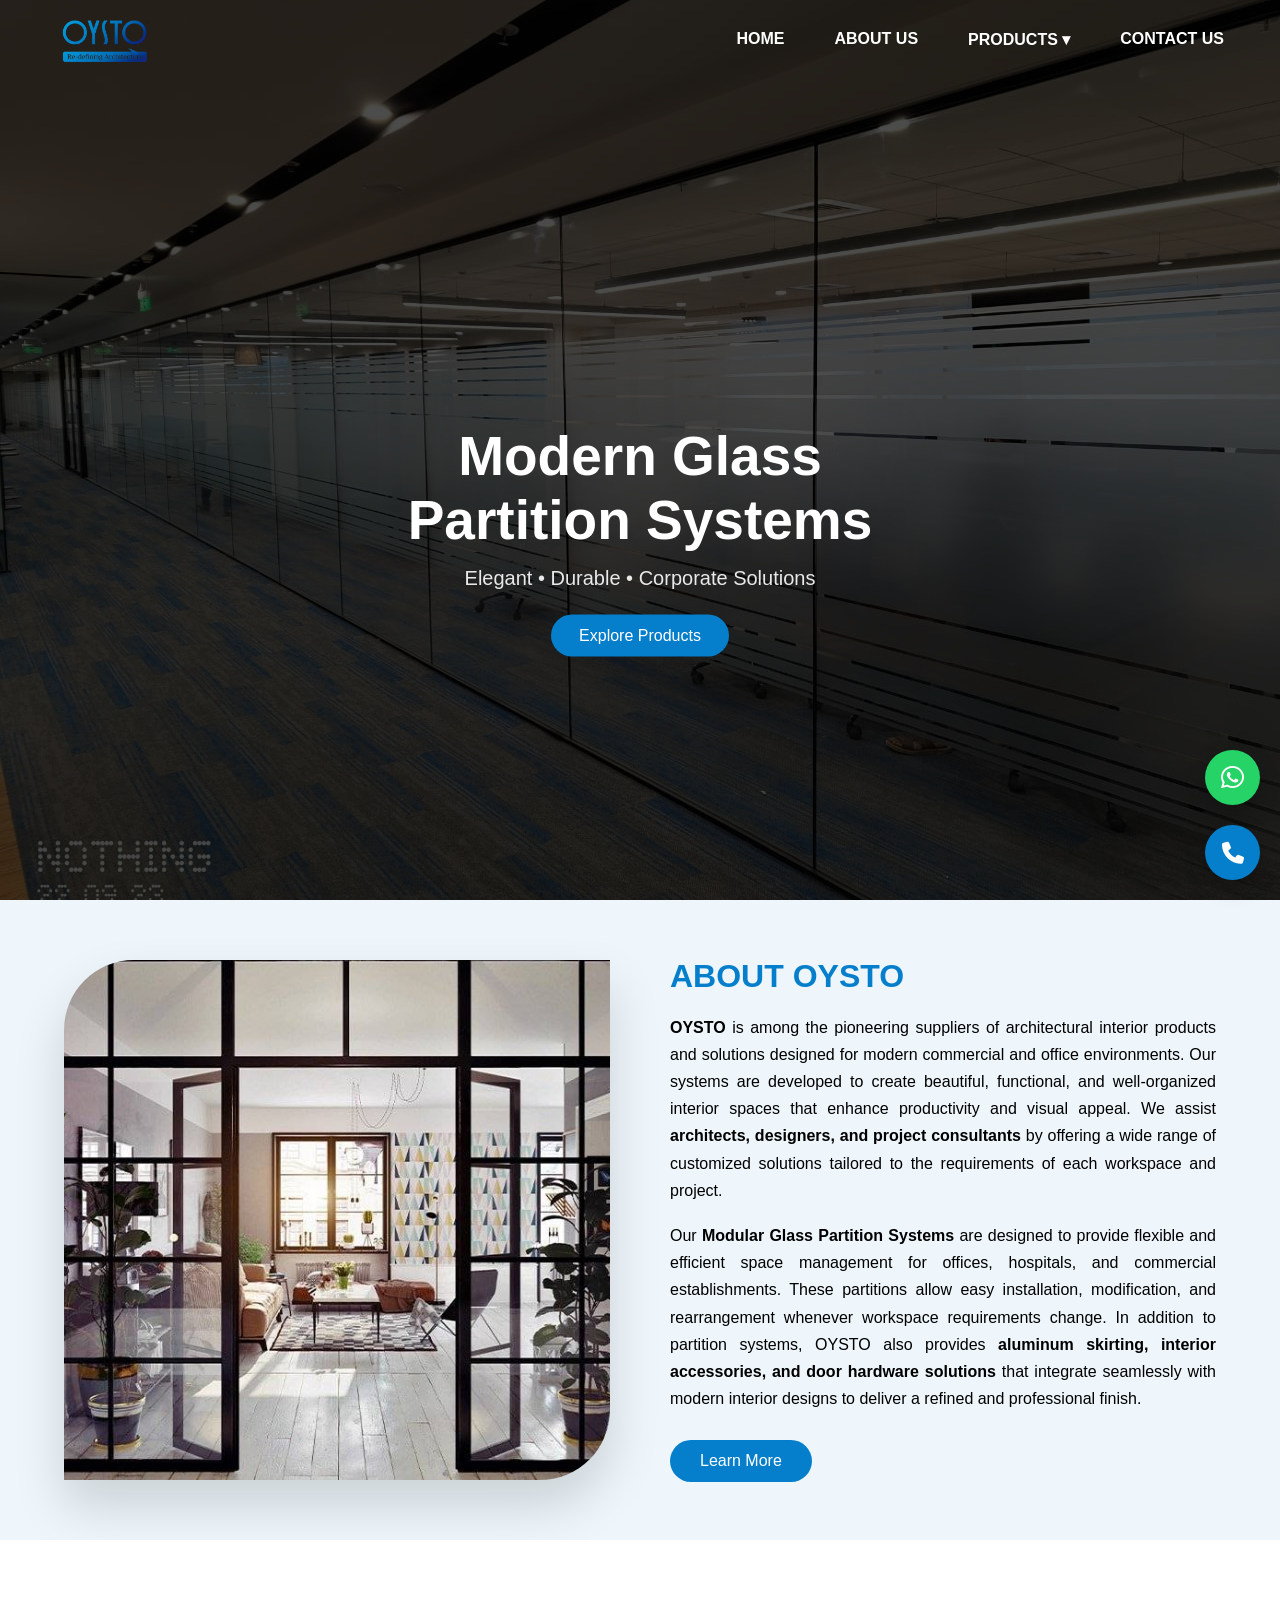
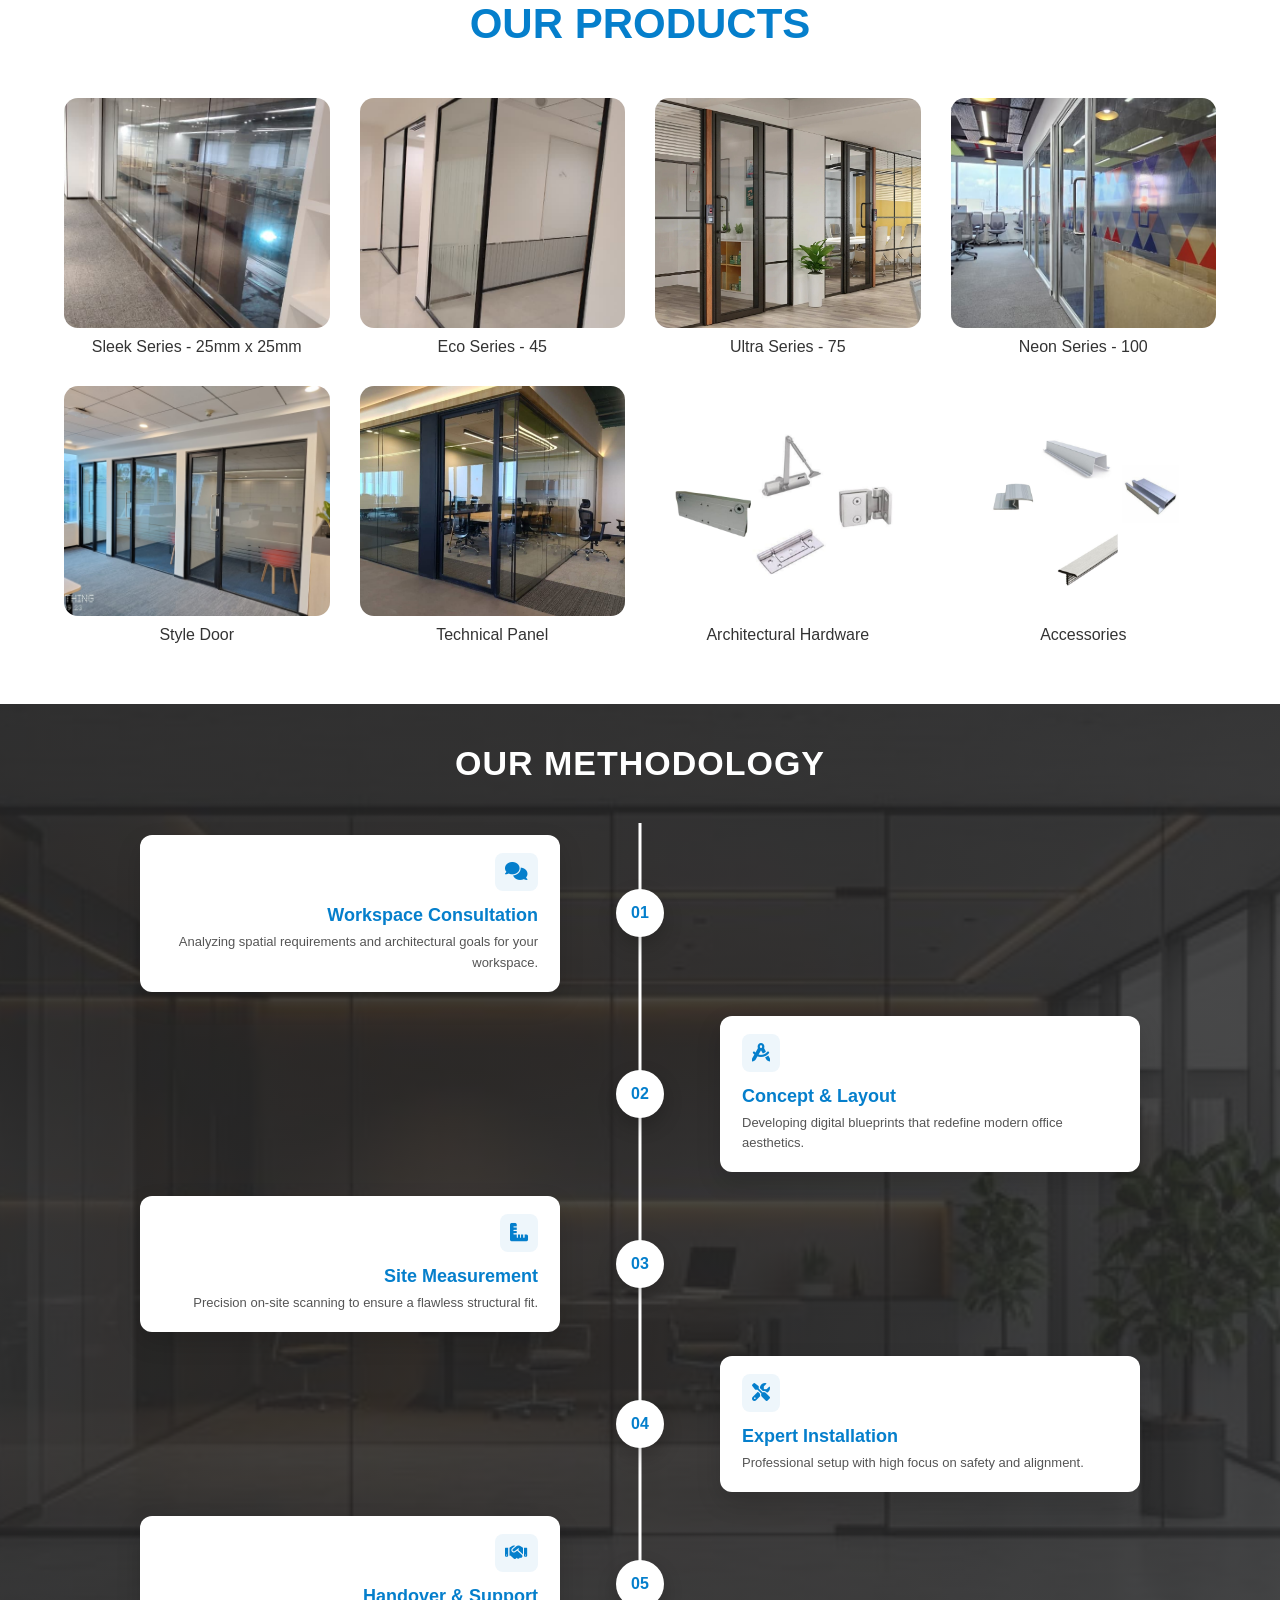
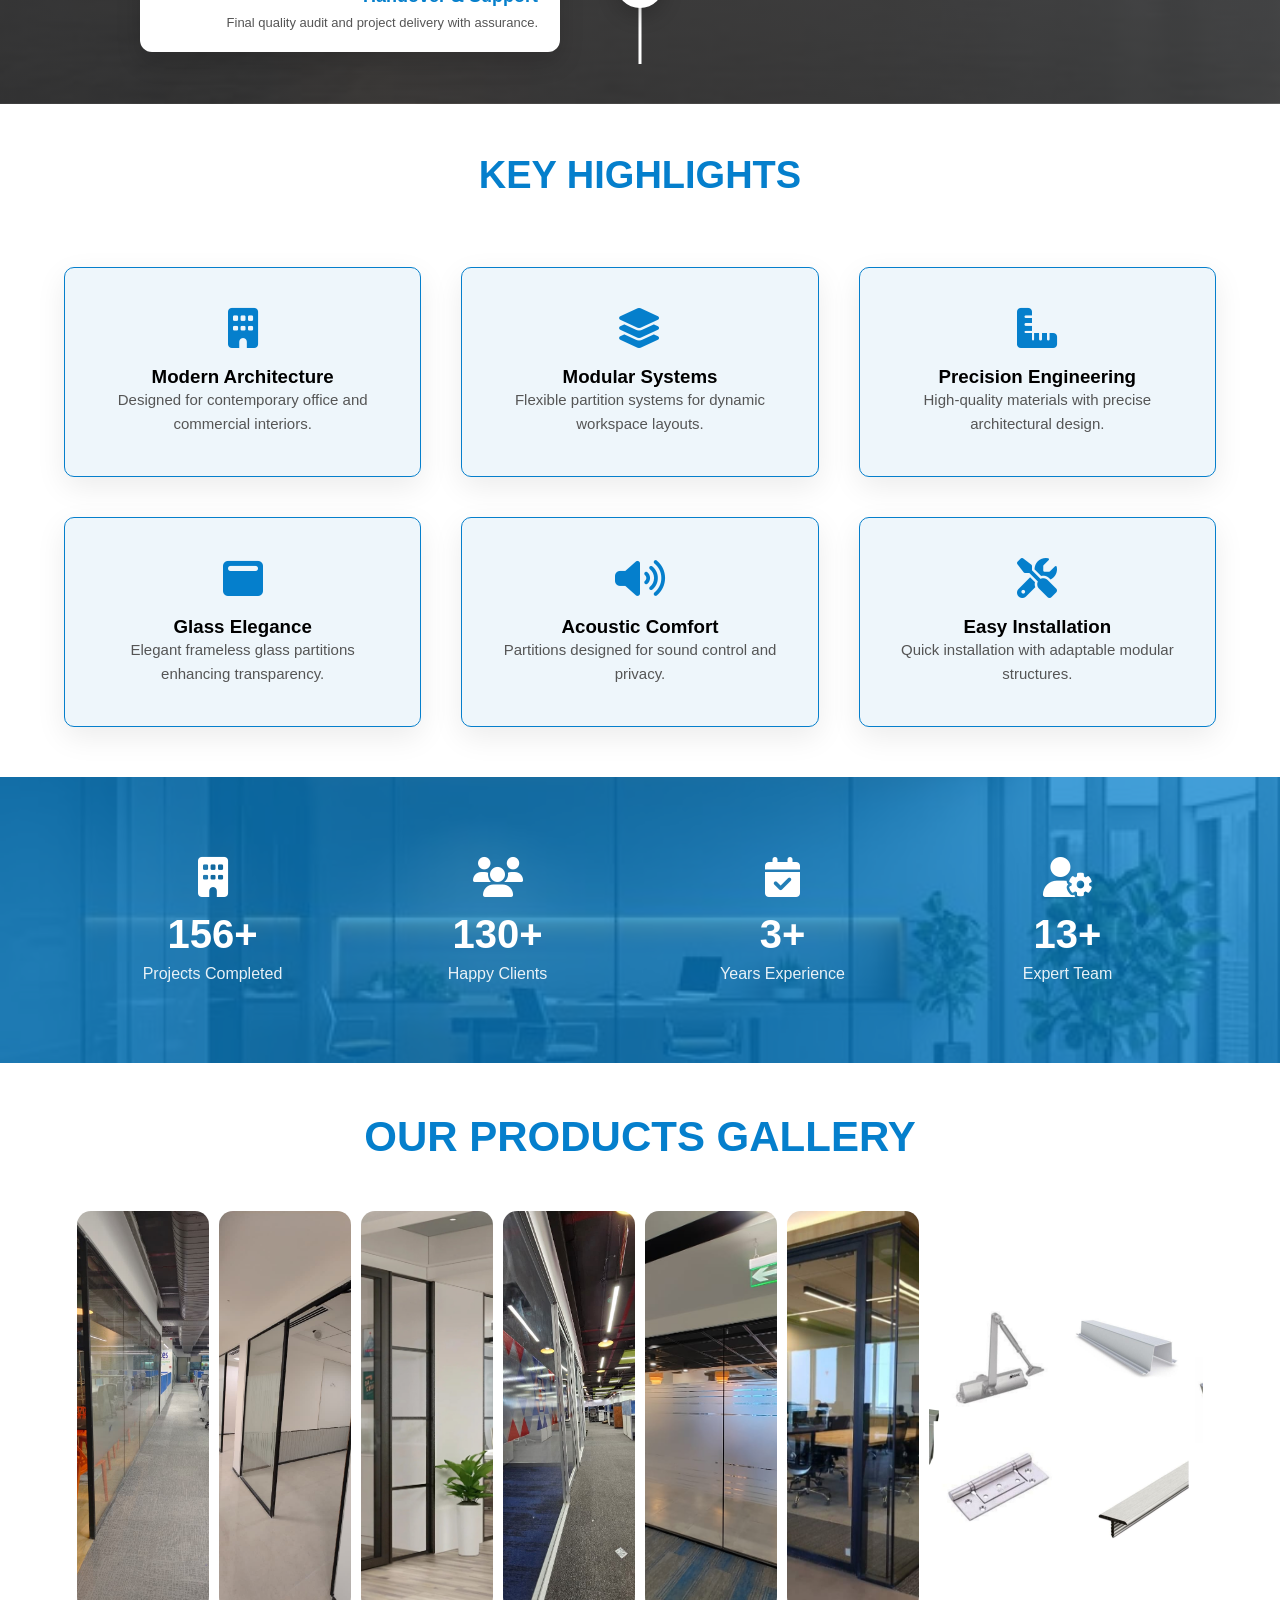
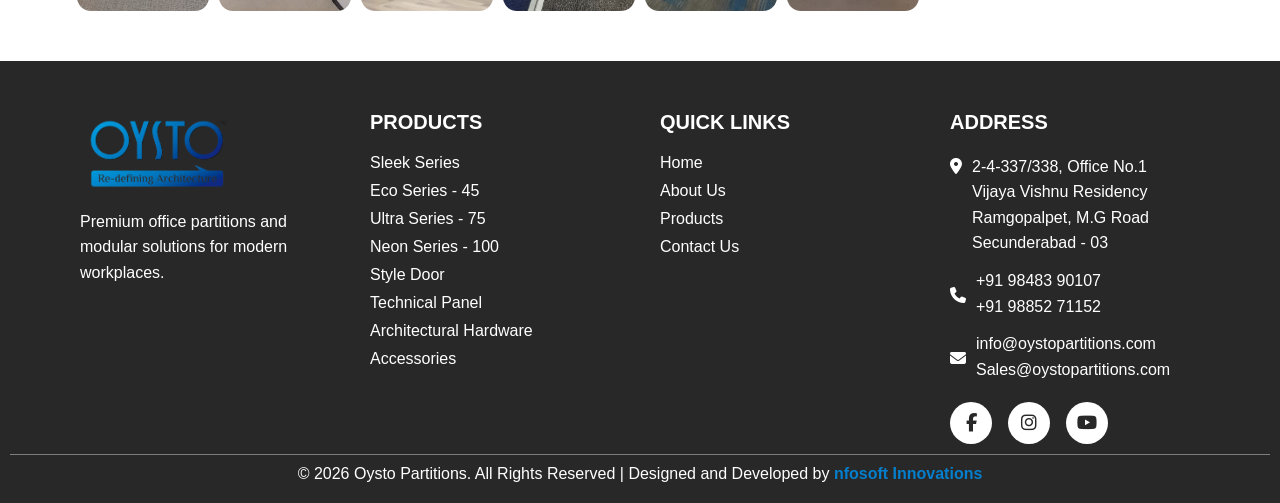
==== index.html @ 2e3fda6d "oysto" ====
<!DOCTYPE html>
<html lang="en">

<head>

<meta charset="UTF-8">
<meta name="viewport" content="width=device-width, initial-scale=1.0">

<title>OYSTO PARTITIONS</title>

<link rel="icon" type="image/png" href="images/logo.png">
<link rel="stylesheet"
href="https://cdnjs.cloudflare.com/ajax/libs/font-awesome/6.5.0/css/all.min.css">

<link rel="stylesheet" href="css/index.css">

</head>

<body>


<header id="navbar">

<div class="nav-container">

<!-- LOGO -->

<div class="logo">
<a href="index.html">
<img src="images/logo.png" alt="Company Logo">
</a>
</div>


<!-- NAV LINKS -->

<ul class="nav-links">

<li><a href="index.html">Home</a></li>

<li><a href="about.html">About Us</a></li>


<li class="dropdown">

<a href="product.html">Products  ▾</a>

<div class="dropdown-menu">

<a href="sleekeries.html" class="dropdown-item">Sleek Series</a>

<a href="ecoseries-45.html" class="dropdown-item">Eco Series - 45</a>

<a href="ultraseries-75.html" class="dropdown-item">Ultra Series - 75</a>

<a href="neonseries-100.html" class="dropdown-item">Neon Series - 100</a>

<a href="styledoor.html" class="dropdown-item">Style Door</a>

<a href="technicalpanel.html" class="dropdown-item">Technical Panel</a>

<a href="architecturalhardware.html" class="dropdown-item">Architectural Hardware</a>

<a href="accessories.html" class="dropdown-item">Accessories</a>

</div>
</li>


<li><a href="contact.html">Contact Us</a></li>

</ul>


<!-- MOBILE MENU -->

<div class="menu-toggle">
☰
</div>


</div>

</header>

<script>

const menuToggle = document.querySelector(".menu-toggle");
const navLinks = document.querySelector(".nav-links");
const navbar = document.getElementById("navbar");

/* MOBILE MENU */

menuToggle.addEventListener("click", () => {
navLinks.classList.toggle("active");
});

/* MOBILE DROPDOWN */
const dropdown = document.querySelector(".dropdown > a");
const dropdownMenu = document.querySelector(".dropdown-menu");

dropdown.addEventListener("click", function(e){

if(window.innerWidth <= 768){

// first click → dropdown open
if(!dropdownMenu.classList.contains("show")){
e.preventDefault();
dropdownMenu.classList.add("show");
}

// second click → open product page

}

});

/* NAVBAR SCROLL EFFECT */




window.addEventListener("scroll", () => {

if(window.scrollY > 80){
navbar.classList.add("navbar-scrolled");
}else{
navbar.classList.remove("navbar-scrolled");
}

});
</script>













<section class="hero">
    <div class="hero-slider">
        <div class="hero-track">

            <!-- 1 -->
            <div class="hero-slide">
                <img src="images/img1.png">
                <div class="ovrlay"></div>
                <div class="hero-content">
                    <h1>Modern Glass Partition Systems</h1>
                    <p>Elegant • Durable • Corporate Solutions</p>
                    <a href="product.html" class="hero-btn">Explore Products</a>
                </div>
            </div>

            <!-- 2 -->
            <div class="hero-slide">
                <img src="images/door1.png">
                <div class="ovrlay"></div>
                <div class="hero-content">
                    <h1>Modern Glass Partition Systems</h1>
                    <p>Elegant • Durable • Corporate Solutions</p>
                    <a href="product.html" class="hero-btn">Explore Products</a>
                </div>
            </div>

            <!-- 3 -->
            <div class="hero-slide">
                <img src="images/door3.png">
                <div class="ovrlay"></div>
                <div class="hero-content">
                    <h1>Modern Glass Partition Systems</h1>
                    <p>Elegant • Durable • Corporate Solutions</p>
                    <a href="product.html" class="hero-btn">Explore Products</a>
                </div>
            </div>

            <!-- 4 -->
            <div class="hero-slide">
                <img src="images/neon1.png">
                <div class="ovrlay"></div>
                <div class="hero-content">
                    <h1>Modern Glass Partition Systems</h1>
                    <p>Elegant • Durable • Corporate Solutions</p>
                    <a href="product.html" class="hero-btn">Explore Products</a>
                </div>
            </div>

            <!-- 5 -->
            <div class="hero-slide">
                <img src="images/door2.png">
                <div class="ovrlay"></div>
                <div class="hero-content">
                    <h1>Modern Glass Partition Systems</h1>
                    <p>Elegant • Durable • Corporate Solutions</p>
                    <a href="product.html" class="hero-btn">Explore Products</a>
                </div>
            </div>

            <!-- 6 -->
            <div class="hero-slide">
                <img src="images/techpanel1.png">
                <div class="ovrlay"></div>
                <div class="hero-content">
                    <h1>Modern Glass Partition Systems</h1>
                    <p>Elegant • Durable • Corporate Solutions</p>
                    <a href="product.html" class="hero-btn">Explore Products</a>
                </div>
            </div>

            <!-- 7 -->
            <div class="hero-slide">
                <img src="images/hero1.png">
                <div class="ovrlay"></div>
                <div class="hero-content">
                    <h1>Modern Glass Partition Systems</h1>
                    <p>Elegant • Durable • Corporate Solutions</p>
                    <a href="product.html" class="hero-btn">Explore Products</a>
                </div>
            </div>

            <!-- 8 -->
            <div class="hero-slide">
                <img src="images/hero2.png">
                <div class="ovrlay"></div>
                <div class="hero-content">
                    <h1>Modern Glass Partition Systems</h1>
                    <p>Elegant • Durable • Corporate Solutions</p>
                    <a href="product.html" class="hero-btn">Explore Products</a>
                </div>
            </div>

            <!-- CLONE -->
            <div class="hero-slide">
                <img src="images/img1.png">
            </div>

        </div>
    </div>
</section>


<script>
  const track = document.querySelector(".hero-track");
const slides = document.querySelectorAll(".hero-slide");

let index = 0;

function slideHero(){
index++;
track.style.transform = `translateX(-${index * 100}vw)`;

if(index === slides.length - 1){
setTimeout(()=>{
track.style.transition="none";
track.style.transform="translateX(0)";
index=0;

setTimeout(()=>{
track.style.transition="transform 0.7s ease-in-out";
},50);

},700);
}
}

setInterval(slideHero,3500);
</script>















<section class="about-section">

<div class="about-container">

<div class="about-image">
<img src="images/about.png" alt="Glass Partition">
</div>


<div class="about-content">

<h2>About OYSTO</h2>

<p>
<p>

<b>OYSTO</b> is among the pioneering suppliers of architectural interior products and solutions designed for modern commercial and office environments. Our systems are developed to create beautiful, functional, and well-organized interior spaces that enhance productivity and visual appeal. We assist <b>architects, designers, and project consultants</b> by offering a wide range of customized solutions tailored to the requirements of each workspace and project.

</p>

<p>

Our <b>Modular Glass Partition Systems</b> are designed to provide flexible and efficient space management for offices, hospitals, and commercial establishments. These partitions allow easy installation, modification, and rearrangement whenever workspace requirements change. In addition to partition systems, OYSTO also provides <b>aluminum skirting, interior accessories, and door hardware solutions</b> that integrate seamlessly with modern interior designs to deliver a refined and professional finish.

</p>


<a href="about.html" class="about-btn">Learn More</a>

</div>

</div>

</section>


<script>

const aboutSection = document.querySelector(".about-section");

window.addEventListener("scroll", () => {

const sectionTop = aboutSection.getBoundingClientRect().top;

if(sectionTop < window.innerHeight - 100){
aboutSection.classList.add("show");
}

});

</script>



<section class="products-section">
    
<div class="products-container">
<h2 class="products-title">Our Products</h2>

<div class="products-grid">


<!-- PRODUCT 1 -->
<div class="product-card">

<div class="img-box">
<img src="images/img2.png">

<div class="overlay">
<h3>Sleek Series - 25mm x 25mm</h3>

<ul class="product-features">
<li><i class="fa-solid fa-window-maximize"></i> Slim Aluminium Glass Partition</li>
<li><i class="fa-solid fa-layer-group"></i> Modern Office Interior System</li>

    <!-- NEW POINTS -->
    <li><i class="fa-solid fa-ruler"></i> Profile: 25mm x 25mm</li>
    <li><i class="fa-solid fa-window-restore"></i> Glass: 10/12mm Toughened</li>
  </ul>

  <!-- BUTTON -->
  <a href="sleekseries.html" class="view-btn">View Product</a>



</div>
</div>

<p class="product-name">Sleek Series - 25mm x 25mm</p>
</div>


<!-- PRODUCT 2 -->
<div class="product-card">

<div class="img-box">
<img src="images/eco1.png">

<div class="overlay">
<h3>Eco Series - 45</h3>

<ul class="product-features">
<li><i class="fa-solid fa-leaf"></i> Cost Effective Partition System</li>
<li><i class="fa-solid fa-ruler-combined"></i> Compact Aluminium Profile</li>


    <!-- NEW POINTS -->
    <li><i class="fa-solid fa-ruler"></i> Profile: 25 x 45mm</li>
    <li><i class="fa-solid fa-window-restore"></i> Glass: 8, 10 and 12 mm</li>
  </ul>

  <!-- BUTTON -->
  <a href="ultraseries-75.html" class="view-btn">View Product</a>


</div>
</div>

<p class="product-name">Eco Series - 45</p>
</div>


<!-- PRODUCT 3 -->
<div class="product-card">

<div class="img-box">
<img src="images/ultra1.png">

<div class="overlay">
<h3>Ultra Series - 75</h3>

<ul class="product-features">
<li><i class="fa-solid fa-building"></i> Strong Aluminium Structure</li>
<li><i class="fa-solid fa-volume-high"></i> High Acoustic Performance</li>

    <!-- NEW POINTS -->
    <li><i class="fa-solid fa-ruler"></i> Profile: 25 x 75 mm</li>
    <li><i class="fa-solid fa-window-restore"></i> Glass: 8, 10 and 12 mm</li>
  </ul>

  <!-- BUTTON -->
  <a href="ultraseries-75.html" class="view-btn">View Product</a>



</div>
</div>

<p class="product-name">Ultra Series - 75</p>
</div>


<!-- PRODUCT 4 -->
<div class="product-card">

<div class="img-box">
<img src="images/neon1.png">

<div class="overlay">
<h3>Neon Series - 100</h3>

<ul class="product-features">
<li><i class="fa-solid fa-gem"></i> Premium Aluminium Partition</li>
<li><i class="fa-solid fa-layer-group"></i> Heavy Duty Glass System</li>

    <!-- NEW POINTS -->
    <li><i class="fa-solid fa-ruler"></i> Profile: 25 x 100 mm</li>
    <li><i class="fa-solid fa-window-restore"></i> Glass: 8, 10 and 12 mm</li>
  </ul>

  <!-- BUTTON -->
  <a href="neonseries-100.html" class="view-btn">View Product</a>



</div>
</div>

<p class="product-name">Neon Series - 100</p>
</div>


<!-- PRODUCT 5 -->
<div class="product-card">

<div class="img-box">
<img src="images/door1.png">

<div class="overlay">
<h3>Style Door</h3>

<ul class="product-features">
<li><i class="fa-solid fa-door-open"></i> Elegant Glass Door Design</li>
<li><i class="fa-solid fa-lock"></i> Premium Hardware Support</li>

    <!-- NEW POINTS -->
    <li><i class="fa-solid fa-ruler"></i> Profile: 75x44 ,65x35 mm</li>
    <li><i class="fa-solid fa-window-restore"></i> Glass: 8,10 mm</li>
  </ul>

  <!-- BUTTON -->
  <a href="styledoor.html" class="view-btn">View Product</a>



</div>
</div>

<p class="product-name">Style Door</p>
</div>


<!-- PRODUCT 6 -->
<div class="product-card">

<div class="img-box">
<img src="images/techpanel1.png">

<div class="overlay">
<h3>Technical Panel</h3>

<ul class="product-features">
<li><i class="fa-solid fa-screwdriver-wrench"></i> Structural Panel System</li>
<li><i class="fa-solid fa-cubes"></i> Modular Installation</li>

    <!-- NEW POINTS -->
    <li><i class="fa-solid fa-ruler"></i> Profile: 45 x 45,100 x 100 mm</li>
    <li><i class="fa-solid fa-arrows-up-down"></i> Height: up to 3000mm</li>
  </ul>

  <!-- BUTTON -->
  <a href="technicalpanel.html" class="view-btn">View Product</a>



</div>
</div>

<p class="product-name">Technical Panel</p>
</div>


<!-- PRODUCT 7 -->
<div class="product-card">

<div class="img-box">
<img src="images/hero1.png">

<div class="overlay">
<h3>Architectural Hardware</h3>

<ul class="product-features">
<li><i class="fa-solid fa-toolbox"></i> Glass Fittings & Connectors</li>
<li><i class="fa-solid fa-screwdriver"></i> Patch Fittings & Clamps</li>

    <!-- NEW POINTS -->
    <li><i class="fa-solid fa-layer-group"></i>Material: Aluminum/Steel/Brass</li>
    <li><i class="fa-solid fa-palette"></i> Finish: Silver/Satin/Black </li>
  </ul>

  <!-- BUTTON -->
  <a href="architecturalhardware.html" class="view-btn">View Product</a>



</div>
</div>

<p class="product-name">Architectural Hardware</p>
</div>


<!-- PRODUCT 8 -->
<div class="product-card">

<div class="img-box">
<img src="images/hero2.png">

<div class="overlay">
<h3>Accessories</h3>

<ul class="product-features">
<li><i class="fa-solid fa-gears"></i> Partition System Components</li>
<li><i class="fa-solid fa-toolbox"></i> Installation Accessories</li>

    <!-- NEW POINTS -->
   <li><i class="fa-solid fa-ruler"></i> Length: 3000 mm</li>

<li><i class="fa-solid fa-palette"></i> Finish: Silver/Black/Grey</li>

  </ul>

  <!-- BUTTON -->
  <a href="accessories.html" class="view-btn">View Product</a>



</div>
</div>

<p class="product-name">Accessories</p>
</div>


</div>
</div>

</section>

<script>

const section = document.querySelector(".products-section");

const observer = new IntersectionObserver((entries)=>{

entries.forEach(entry => {

if(entry.isIntersecting){
section.classList.add("show");
}

});

},{
threshold:0.3
});

observer.observe(section);

</script>

<script>

const cards = document.querySelectorAll(".product-card");

const links = [
"sleekeries.html",
"ecoseries-45.html",
"ultraseries-75.html",
"neonseries-100.html",
"styledoor.html",
"technicalpanel.html",
"architecturalhardware.html",
"accessories.html"
];

cards.forEach((card,index)=>{

card.addEventListener("click",()=>{

window.location.href = links[index];

});

});

</script>





<section class="timeline-section">

<h2 class="timeline-title">OUR METHODOLOGY</h2>

<div class="timeline">

<!-- STEP 1 -->

<div class="timeline-row reveal">

<div class="timeline-card left">

<i class="fa-solid fa-comments icon"></i>

<h3>Workspace Consultation</h3>

<p>Analyzing spatial requirements and architectural goals for your workspace.</p>

</div>

<div class="timeline-number">01</div>

</div>


<!-- STEP 2 -->

<div class="timeline-row reveal">

<div class="timeline-card right">

<i class="fa-solid fa-compass-drafting icon"></i>

<h3>Concept & Layout</h3>

<p>Developing digital blueprints that redefine modern office aesthetics.</p>

</div>

<div class="timeline-number">02</div>

</div>


<!-- STEP 3 -->

<div class="timeline-row reveal">

<div class="timeline-card left">

<i class="fa-solid fa-ruler-combined icon"></i>

<h3>Site Measurement</h3>

<p>Precision on-site scanning to ensure a flawless structural fit.</p>

</div>

<div class="timeline-number">03</div>

</div>




<!-- STEP 5 -->

<div class="timeline-row reveal">

<div class="timeline-card right">

<i class="fa-solid fa-screwdriver-wrench icon"></i>

<h3>Expert Installation</h3>

<p>Professional setup with high focus on safety and alignment.</p>

</div>

<div class="timeline-number">04</div>

</div>


<!-- STEP 6 -->

<div class="timeline-row reveal">

<div class="timeline-card left">

<i class="fa-solid fa-handshake icon"></i>

<h3>Handover & Support</h3>

<p>Final quality audit and project delivery with assurance.</p>

</div>

<div class="timeline-number">05</div>

</div>

</div>

</section>


<script>

const items = document.querySelectorAll(".reveal");

window.addEventListener("scroll",()=>{

items.forEach(el=>{

const pos = el.getBoundingClientRect().top;

if(pos < window.innerHeight - 100){
el.classList.add("show");
}

});

});

</script>



















<section class="highlights-section">

<div class="glass-icons-bg">

<i class="fa-solid fa-window-maximize"></i>
<i class="fa-solid fa-border-all"></i>
<i class="fa-solid fa-table-columns"></i>
<i class="fa-solid fa-vector-square"></i>
<i class="fa-solid fa-layer-group"></i>

</div>
  <div class="highlights-container">

<h2 class="highlights-title">Key Highlights</h2>

<div class="highlights-grid">

<div class="highlight-card">
<i class="fa-solid fa-building"></i>
<h3>Modern Architecture</h3>
<p>Designed for contemporary office and commercial interiors.</p>
</div>

<div class="highlight-card">
<i class="fa-solid fa-layer-group"></i>
<h3>Modular Systems</h3>
<p>Flexible partition systems for dynamic workspace layouts.</p>
</div>

<div class="highlight-card">
<i class="fa-solid fa-ruler-combined"></i>
<h3>Precision Engineering</h3>
<p>High-quality materials with precise architectural design.</p>
</div>

<div class="highlight-card">
<i class="fa-solid fa-window-maximize"></i>
<h3>Glass Elegance</h3>
<p>Elegant frameless glass partitions enhancing transparency.</p>
</div>

<div class="highlight-card">
<i class="fa-solid fa-volume-high"></i>
<h3>Acoustic Comfort</h3>
<p>Partitions designed for sound control and privacy.</p>
</div>

<div class="highlight-card">
<i class="fa-solid fa-screwdriver-wrench"></i>
<h3>Easy Installation</h3>
<p>Quick installation with adaptable modular structures.</p>
</div>

</div>
</div>

</section>
<script>

const highlights = document.querySelector(".highlights-section");

const highlightsObserver = new IntersectionObserver((entries) => {

entries.forEach(entry => {

if(entry.isIntersecting){
highlights.classList.add("show-highlights");
}

});

},{
threshold:0.3
});

highlightsObserver.observe(highlights);

</script>













<section class="stats-section">

<div class="stats-container">

<div class="stat-card">

<i class="fa-solid fa-building"></i>

<h2><span class="counter" data-target="600">0</span>+</h2>

<p>Projects Completed</p>

</div>


<div class="stat-card">

<i class="fa-solid fa-users"></i>

<h2><span class="counter" data-target="500">0</span>+</h2>

<p>Happy Clients</p>

</div>


<div class="stat-card">

<i class="fa-solid fa-calendar-check"></i>

<h2><span class="counter" data-target="8">0</span>+</h2>

<p>Years Experience</p>

</div>


<div class="stat-card">

<i class="fa-solid fa-user-gear"></i>

<h2><span class="counter" data-target="50">0</span>+</h2>

<p>Expert Team</p>

</div>

</div>

</section>


<script>

const statsSection = document.querySelector(".stats-section");
const counters = document.querySelectorAll(".counter");

let started = false;

window.addEventListener("scroll", () => {

const sectionTop = statsSection.getBoundingClientRect().top;

if(sectionTop < window.innerHeight - 100 && !started){

statsSection.classList.add("show-stats");

counters.forEach(counter => {

const target = +counter.getAttribute("data-target");
let count = 0;

const update = () => {

const increment = target / 100;

if(count < target){
count += increment;
counter.innerText = Math.ceil(count);
setTimeout(update, 20);
}
else{
counter.innerText = target;
}

};

update();

});

started = true;

}

});

</script>









<section class="products-panels reveal">
  
    
<h2 class="products-title">Our Products Gallery</h2>

<div class="panel-container">

<div class="panel reveal">
<img src="images/sleek1.png">
<div class="panel-info">
<h3>Sleek Series</h3>
<p>Elegant glass partition systems for modern offices.</p>
<a href="sleekeries.html">View Product</a>
</div>
</div>

<div class="panel reveal">
<img src="images/eco1.png">
<div class="panel-info">
<h3>Eco Series - 45</h3>
<p>Cost-efficient modular partitions for flexible workspaces.</p>
<a href="ecoseries-45.html">View Product</a>
</div>
</div>

<div class="panel reveal">
<img src="images/ultra1.png">
<div class="panel-info">
<h3>Ultra Series - 75</h3>
<p>Acoustic partition system for privacy and performance.</p>
<a href="ultraseries-75.html">View Product</a>
</div>
</div>

<div class="panel reveal">
<img src="images/neon2.png">
<div class="panel-info">
<h3>Neon Series - 100</h3>
<p>Heavy-duty partitions for large corporate offices.</p>
<a href="neonseries-100.html">View Product</a>
</div>
</div>

<div class="panel reveal">
<img src="images/door2.png">
<div class="panel-info">
<h3>Style Door</h3>
<p>Stylish doors designed for glass partition systems.</p>
<a href="styledoor.html">View Product</a>
</div>
</div>

<div class="panel reveal">
<img src="images/techpanel1.png">
<div class="panel-info">
<h3>Technical Panel</h3>
<p>Advanced panels engineered for modern workspaces.</p>
<a href="technicalpanel.html">View Product</a>
</div>
</div>

<div class="panel reveal">
<img src="images/hero1.png">
<div class="panel-info">
<h3>Architectural Hardware</h3>
<p>Premium fittings for glass partition installations.</p>
<a href="architecturalhardware.html">View Product</a>
</div>
</div>

<div class="panel reveal">
<img src="images/hero2.png">
<div class="panel-info">
<h3>Accessories</h3>
<p>Essential accessories for modular partition systems.</p>
<a href="accessories.html">View Product</a>
</div>
</div>

</div>
</section>
<script>
    const reveals = document.querySelectorAll(".reveal");

window.addEventListener("scroll", () => {
  reveals.forEach(el=>{
    const pos = el.getBoundingClientRect().top;
    if(pos < window.innerHeight - 100){
      el.classList.add("active");
    }
  });
});
</script>




























<footer class="footer">

<div class="footer-container">

<!-- LOGO -->

<div class="footer-box left-anim">

<img src="images/logo.png" class="footer-logo">

<p>
Premium office partitions and modular solutions
for modern workplaces.
</p>

</div>


<!-- PRODUCTS -->

<div class="footer-box left-anim">

<h2>Products</h2>
<ul>
<li><a href="sleekeries.html">Sleek Series</a></li>

<li><a href="ecoseries-45.html">Eco Series - 45</a></li>

<li><a href="ultraseries-75.html">Ultra Series - 75</a></li>

<li><a href="neonseries-100.html">Neon Series - 100</a></li>

<li><a href="styledoor.html">Style Door</a></li>

<li><a href="technicalpanel.html">Technical Panel</a></li>

<li><a href="architecturalhardware.html">Architectural Hardware</a></li>

<li><a href="accessories.html">Accessories</a></li>
</ul>

</div>


<!-- QUICK LINKS -->

<div class="footer-box right-anim">

<h2>Quick Links</h2>

<ul>
<li><a href="index.html">Home</a></li>
<li><a href="about.html">About Us</a></li>
<li><a href="product.html">Products</a></li>
<li><a href="contact.html">Contact Us</a></li>
</ul>

</div>
<!-- ADDRESS -->
<div class="footer-box right-anim">

<h2>Address</h2>

<div class="address-row">
<i class="fa-solid fa-location-dot"></i>

<div class="address-text">
2-4-337/338, Office No.1<br>
Vijaya Vishnu Residency<br>
Ramgopalpet, M.G Road<br>
Secunderabad - 03
</div>
</div>


<div class="contact-row">
<i class="fa-solid fa-phone"></i>

<div class="contact-text">
+91 98483 90107<br>
+91 98852 71152
</div>
</div>


<div class="contact-row">
<i class="fa-solid fa-envelope"></i>

<div class="contact-text">
info@oystopartitions.com<br>
Sales@oystopartitions.com
</div>
</div>
<div class="social">
<a href="https://www.facebook.com/" target="_blank">
<i class="fa-brands fa-facebook-f"></i>
</a>

<a href="https://www.instagram.com/" target="_blank">
<i class="fa-brands fa-instagram"></i>
</a>

<a href="https://www.youtube.com/" target="_blank">
<i class="fa-brands fa-youtube"></i>
</a>
</div>

</div>
</div>


<div class="footer-bottom">

<p>
© 2026 Oysto Partitions. All Rights Reserved |
Designed and Developed by
<a href="https://nfosoft.com" target="_blank">nfosoft Innovations</a>
</p>

</div>

</footer>


<script>
    const left = document.querySelectorAll(".left-anim");
const right = document.querySelectorAll(".right-anim");

function revealFooter(){

left.forEach(el=>{

const pos = el.getBoundingClientRect().top;

if(pos < window.innerHeight - 100){
el.classList.add("show-left");
}

});

right.forEach(el=>{

const pos = el.getBoundingClientRect().top;

if(pos < window.innerHeight - 100){
el.classList.add("show-right");
}

});

}

window.addEventListener("scroll", revealFooter);
</script>





<!-- Floating Buttons -->

<a href="https://wa.me/919885271152" class="float-whatsapp" target="_blank">
<i class="fa-brands fa-whatsapp"></i>
</a>

<a href="tel:+919885271152" class="float-phone">
<i class="fa-solid fa-phone"></i>
</a>
---- css/index.css ----
*{
margin:0;
padding:0;
box-sizing:border-box;
font-family:Arial, Helvetica, sans-serif;
}
html, body{
overflow-x:hidden;
width:100%;
}

/* NAVBAR */
#navbar{
position:fixed;
width:100%;
top:0;
left:0;
z-index:1000;
background:
linear-gradient(rgba(58, 55, 55, 0.5));
box-shadow:none;
transition:background 0.3s ease, box-shadow 0.3s ease;
}

/* TEXT COLOR ON HERO */

#navbar:not(.navbar-scrolled) .nav-links a{
color:white;
}
.navbar-scrolled .nav-links a{
color:white;
}
#navbar.navbar-scrolled{
background:#282829; /* transparent color */
backdrop-filter:blur(0px);
-webkit-backdrop-filter:blur(8px);
box-shadow:0 2px 20px rgba(0,0,0,0.08);
}


.navbar-scrolled .nav-links a{
color:white;
}

#navbar .nav-links a:hover{
color:#057fcc;
}

/* CONTAINER */
.nav-container{
width:100%;
max-width:1200px;
margin:auto;
display:flex;
justify-content:space-between;
align-items:center;
padding:14px 16px;
}

/* LOGO */

.logo img{
height:50px;
display:block;
}

/* NAV LINKS */

.nav-links{
display:flex;
list-style:none;
gap:50px;
align-items:center;

}

.nav-links a{
text-decoration:none;
font-weight:700;
position:relative;
transition:0.3s;
text-transform:uppercase;
}

/* HOVER LINE */

.nav-links > li > a::after{
content:"";
position:absolute;
left:0;
bottom:-6px;
width:0%;
height:2px;
background:#057fcc;
transition:0.3s;
}

.nav-links > li > a:hover::after{
width:100%;
}

/* DROPDOWN */

.dropdown{
position:relative;
}
.dropdown-menu{
position:absolute;
top:100%;
left:0;

width:260px;   /* increase width */
padding:18px;
min-height:420px;
left:-20px;
border-radius:14px;

display:flex;
flex-direction:column;
gap:8px;

opacity:0;
transform:translateY(10px);
pointer-events:none;
transition:0.35s;

/* IMAGE BACKGROUND */
background:#282829;


background-size:contain;
background-position:center;
background-repeat:no-repeat;

box-shadow:0 15px 35px rgba(0,0,0,0.15);
}

.dropdown:hover .dropdown-menu{
opacity:1;
transform:translateY(0);
pointer-events:auto;
}
/* Dropdown Item base style */
.dropdown-item {
    display: block;
    text-decoration: none;
    color: white !important; /* Force black initially */
    font-size: 16px;
    padding: 10px 15px;
    border-radius: 6px;
    font-weight: 700;
    transition: 0.3s;
}

/* Hover state fix */
.dropdown-menu .dropdown-item:hover {
    background: #057fcc;
    color: white !important; /* Hover chesinappudu white avvali */
}
/* MOBILE MENU */

.menu-toggle{
display:none;
font-size:28px;
cursor:pointer;
}


/* ================= MOBILE NAVBAR ================= */

@media (max-width:768px){



/* NAV CONTAINER */

.nav-container{
width:100%;
display:flex;
align-items:center;
justify-content:space-between;
padding:12px 16px;
}

/* LOGO */

.logo img{
height:45px;
}

/* MENU ICON */

.menu-toggle{
display:block;
font-size:26px;
cursor:pointer;
}

/* NAV LINKS */

.nav-links{
position:absolute;
top:70px;
left:0;
width:100%;
background:white;
flex-direction:column;
align-items:flex-start;
gap:18px;
padding:20px;
display:none;
box-shadow:0 10px 20px rgba(0,0,0,0.1);
}

/* ACTIVE MENU */

.nav-links.active{
display:flex;
}

/* NAV LINK STYLE */

.nav-links a{
color:black !important;
font-size:16px;
width:100%;
}

/* DROPDOWN */

.dropdown-menu{
position:static;
background:#ffffff;
box-shadow:none;
opacity:1;
transform:none;
pointer-events:auto;
display:none;
width:100%;
padding-left:15px;
}

/* SHOW DROPDOWN */

.dropdown-menu.show{
display:flex;
flex-direction:column;
align-items:flex-start;
}

/* DROPDOWN LINKS */

.dropdown-item{
color:#333 !important;
font-size:15px;
padding:10px 0;
width:100%;
}

/* REMOVE DESKTOP HOVER */

.dropdown:hover .dropdown-menu{
opacity:1;
transform:none;
pointer-events:auto;
}

}










/* HERO */

.hero{
position:relative;
height:100vh;
overflow:hidden;
}

/* SLIDER */

.hero-slider{
width:100%;
height:100%;
overflow:hidden;
}

.hero-track{
display:flex;
height:100%;
transition:transform 0.7s ease-in-out;
}

.hero-slide{
min-width:100vw;
height:100vh;
position:relative;
}

/* IMAGE */

.hero-slide img{
width:100%;
height:100%;
object-fit:cover;
}

/* OVERLAY */

.ovrlay{
position:absolute;
top:0;
left:0;
width:100%;
height:100%;
background:rgba(0, 0, 0, 0.7);
}

/* CONTENT */

.hero-content{
position:absolute;
top:60%;
left:50%;
transform:translate(-50%,-50%);
color:white;
text-align:center;
max-width:800px;
padding:20px;
}

/* TITLE */

.hero-content h1{
font-size:55px;
font-weight:600;
margin-bottom:15px;
}

/* TEXT */

.hero-content p{
font-size:20px;
margin-bottom:25px;
opacity:0.9;
}

/* BUTTON */

.hero-btn{
display:inline-block;
padding:12px 28px;
background:#057fcc;
color:white;
border-radius:30px;
text-decoration:none;
transition:0.3s;
}

.hero-btn:hover{
transform:translateY(-3px);
background:#046bb0;
}
@media(max-width:768px){

.hero{
height:90vh;
}

/* CONTENT */

.hero-content{
width:100%;
padding:15px;
}

/* TITLE */

.hero-content h1{
font-size:28px;
line-height:1.3;
}

/* TEXT */

.hero-content p{
font-size:15px;
margin-bottom:18px;
}

/* BUTTON */

.hero-btn{
padding:10px 22px;
font-size:14px;
}

/* IMAGE FIX */

.hero-slide img{
object-position:center;
}

}@media(max-width:480px){

.hero-content h1{
font-size:24px;
}

.hero-content p{
font-size:14px;
}

}









.about-section{
padding:60px 5%;
background:#eef6fb;
overflow:hidden;
}

/* CENTER CONTAINER */

.about-container{
max-width:1200px;
margin:auto;
display:flex;
gap:60px;
align-items:stretch;
}

/* IMAGE */

.about-image{
flex:1;
height:520px;
border-radius:70px 0 70px 0;
overflow:hidden;
box-shadow:0 25px 50px rgba(0,0,0,0.15);

transform:translateX(-80px);
opacity:0;
transition:1s;
}

.about-image img{
width:100%;
height:100%;
object-fit:cover;
}

/* TEXT */

.about-content{
flex:1;
height:520px;

display:flex;
flex-direction:column;
justify-content:center;

transform:translateX(80px);
opacity:0;
transition:1s;
}

.about-content h2{
font-size:32px;
margin-bottom:1px;
text-transform:uppercase;
font-family:'Poppins', sans-serif;
color:#057fcc;
}

.about-content p{
font-size:16px;
line-height:1.7;
margin-bottom:18px;
color:black;
text-align:justify;
}

/* BUTTON */

.about-btn{
margin-top:10px;
padding:12px 30px;
background:#057fcc;
color:white;
text-decoration:none;
border-radius:30px;
width:fit-content;
transition:0.3s;
}

.about-btn:hover{
transform:translateY(-3px);
background:#0466a4;
}

/* SCROLL ANIMATION */

.show .about-image{
transform:translateX(0);
opacity:1;
}

.show .about-content{
transform:translateX(0);
opacity:1;
}

/* TABLET */

@media(max-width:992px){

.about-container{
gap:40px;
}

.about-image{
height:420px;
}

.about-content{
height:auto;
}

}

/* MOBILE */

@media(max-width:768px){

.about-container{
flex-direction:column;
gap:40px;
text-align:center;
}

.about-image{
height:300px;
border-radius:40px;
}

.about-content{
height:auto;
text-align:justify;
}

.about-content h2{
font-size:26px;
}

.about-btn{
margin:auto;
}

}







.products-section{
padding:60px 5%;
background:white;
text-align:center;
overflow:hidden;
position:relative;   /* ADD THIS */
}

/* CENTER CONTENT */

.products-container{
max-width:1200px;
margin:auto;
}

/* TITLE */

.products-title{
font-size:40px;
margin-bottom:60px;
color:#057fcc;
text-transform:uppercase;
}


.products-section::after{
pointer-events:none;
z-index:0;
}



/* GRID */

.products-grid{
display:grid;
grid-template-columns:repeat(4,1fr);
gap:30px;
}

/* CARD */

.product-card{
cursor:pointer;
transition:0.3s;
}

.img-box{
position:relative;
overflow:hidden;
border-radius:14px;
}

.img-box img{
width:100%;
height:230px;
object-fit:cover;
display:block;
transition:.4s;
}

/* OVERLAY */

.overlay{
position:absolute;
top:0;
left:0;
width:100%;
height:100%;
background:rgba(5,127,204,0.9);
display:flex;
flex-direction:column;
justify-content:center;
align-items:center;
text-align:center;
color:white;
padding:20px;
opacity:0;
transition:.4s;
}

.overlay h3{
margin-bottom:10px;
font-size:16px;
font-weight: 700;
}

.product-features{
list-style:none;
}

.product-features li{
font-size:14px;
margin:6px 0;
display:flex;
align-items:center;
gap:8px;
}

.product-features i{
font-size:14px;
}

/* HOVER EFFECT */

.product-card:hover img{
transform:scale(1.1);
}

.product-card:hover .overlay{
opacity:1;
}

.product-card:hover{
transform:translateY(-8px);
}

/* NAME */

.product-name{
margin-top:10px;
font-size:16px;
color:#333;
}

/* SCROLL ANIMATION */
/* INITIAL STATE */

.products-grid .product-card{
opacity:0;
transition:0.8s ease;
}

/* FIRST ROW - RIGHT SIDE */

.products-grid .product-card:nth-child(-n+4){
transform:translateX(80px);
}

/* SECOND ROW - LEFT SIDE */

.products-grid .product-card:nth-child(n+5){
transform:translateX(-80px);
}

/* SHOW ANIMATION */

.products-section.show .product-card{
transform:translateX(0);
opacity:1;
}


/* INITIAL STATE */

.product-card{
opacity:0;
transition:0.8s ease;
}

/* FIRST ROW → RIGHT */

.products-grid .product-card:nth-child(-n+4){
transform:translateX(80px);
}

/* SECOND ROW → LEFT */

.products-grid .product-card:nth-child(n+5){
transform:translateX(-80px);
}

/* SHOW ANIMATION */

.products-section.show .product-card{
transform:translateX(0);
opacity:1;
}




.products-section::after{

content:"";
position:absolute;

top:0;
left:-50%;

width:50%;
height:100%;

background:linear-gradient(120deg,
transparent,
rgba(5,127,204,0.08),
transparent);

animation:lightMove 8s linear infinite;
}

@keyframes lightMove{

0%{left:-50%;}
100%{left:120%;}

} 


/* TABLET */

@media(max-width:992px){

.products-grid{
grid-template-columns:repeat(3,1fr);
}

}

/* MOBILE */

@media(max-width:768px){

.products-grid{
grid-template-columns:repeat(2,1fr);
gap:20px;
}

.img-box img{
height:180px;
}

.products-title{
font-size:28px;
}

}

/* SMALL MOBILE */

@media(max-width:480px){

.products-grid{
grid-template-columns:1fr;
}

.img-box img{
height:200px;
}

}
.view-btn{
margin-top:15px;
padding:8px 16px;
background:white;
color:#057fcc;
font-size:13px;
font-weight:600;
border-radius:20px;
text-decoration:none;
transition:.3s;
}

.view-btn:hover{
background:#003f6b;
color:white;
}








.timeline-section{

padding:40px 5%;

background:
linear-gradient(rgba(40,40,41,0.85), rgba(40,40,41,0.85)),
url("../images/highbg.png") ;

background-size:cover;
background-position:center;
background-repeat:no-repeat;

color:white;

}

/* TITLE */

.timeline-title{

text-align:center;

color:white;

font-size:34px;

margin-bottom:40px;

letter-spacing:1px;
}

/* TIMELINE CONTAINER */

.timeline{

position:relative;

max-width:1000px;

margin:auto;
}

/* CENTER LINE */

.timeline::before{

content:"";

position:absolute;

left:50%;

top:0;

width:3px;

height:100%;

background:white;

transform:translateX(-50%);
}

/* ROW */

.timeline-row{

position:relative;

padding:12px 0;
}

/* NUMBER CIRCLE */

.timeline-number{

position:absolute;

left:50%;

top:50%;

transform:translate(-50%,-50%);

width:48px;

height:48px;

background:white;

color:#057fcc;

border-radius:50%;

display:flex;

align-items:center;

justify-content:center;

font-weight:700;

font-size:16px;

box-shadow:0 8px 20px rgba(0,0,0,0.2);

z-index:2;
}

/* CARD */

.timeline-card{

width:42%;

background:white;

padding:18px 22px;

border-radius:12px;

box-shadow:0 10px 25px rgba(0,0,0,0.15);

position:relative;

transition:.3s;
}

/* LEFT CARD */

.timeline-card.left{

margin-right:auto;

text-align:right;
}

/* RIGHT CARD */

.timeline-card.right{

margin-left:auto;
}

/* ICON STICKER */
/* ICON FLOAT ANIMATION */

.icon{

font-size:18px;
background:#eef6fb;
color:#057fcc;

padding:10px;

border-radius:8px;

margin-bottom:8px;

display:inline-block;

/* animation */

animation:iconFloat 3s ease-in-out infinite;

}

/* FLOAT KEYFRAMES */

@keyframes iconFloat{

0%{
transform:translateY(0);
}

50%{
transform:translateY(-6px);
}

100%{
transform:translateY(0);
}

}
.timeline-card:hover .icon{

transform:scale(1.2) rotate(8deg);

background:#057fcc;

color:white;

transition:0.4s;

}


/* TEXT */

.timeline-card h3{

margin:6px 0;

color:#057fcc;

font-size:18px;
}

.timeline-card p{

font-size:13px;

color:#555;

line-height:1.6;
}

/* HOVER */

.timeline-card:hover{

transform:translateY(-4px);

box-shadow:0 15px 35px rgba(0,0,0,0.2);
}

/* ANIMATION */

.reveal{

opacity:0;

transform:translateY(40px);

transition:0.7s;
}

.show{

opacity:1;

transform:translateY(0);
}

/* MOBILE */
/* MOBILE FIXES */

@media(max-width: 768px) {
    .timeline-section {
        padding: 40px 15px; /* Side padding reduced for more space */
    }

    /* Line ni left side ki shift చేస్తున్నాం */
    .timeline::before {
        left: 25px; 
        transform: none;
    }

    /* Number Circle ni line కి సరిగ్గా సెంటర్ చేస్తున్నాం */
    .timeline-number {
        left: 25px;
        top: 25px; /* Top ki move చేస్తే card కి పక్కన అందంగా ఉంటుంది */
        transform: translateX(-50%); /* Line కి సెంటర్ చేస్తుంది */
        width: 40px; /* Mobile లో కొంచెం చిన్నగా ఉంటే బాగుంటుంది */
        height: 40px;
        font-size: 14px;
    }

    /* Card styling on mobile */
    .timeline-card {
        width: calc(100% - 60px); /* Line and Number కి స్పేస్ వదిలి మిగతా స్పేస్ తీసుకుంటుంది */
        margin-left: 60px !important; /* Proper gap from the number */
        margin-right: 0 !important;
        text-align: left !important;
        padding: 15px;
    }

    /* Timeline row spacing */
    .timeline-row {
        padding: 25px 0;
    }

    /* Icon styling fix */
    .icon {
        padding: 8px;
        font-size: 16px;
    }
}








.highlights-section{
padding:50px 5%;
background:white;
text-align:center;
overflow:hidden;
position:relative;
}

/* floating icons background */

.glass-icons-bg{
position:absolute;
top:0;
left:0;
width:100%;
height:100%;
pointer-events:none;
z-index:0;
}

.glass-icons-bg i{
position:absolute;
bottom:-80px;
font-size:60px;
color:rgba(5,127,204,0.15);
animation:floatUp 7s linear infinite;
}

/* icon positions */

.glass-icons-bg i:nth-child(1){ left:10%; animation-delay:0s; }
.glass-icons-bg i:nth-child(2){ left:30%; animation-delay:2s; }
.glass-icons-bg i:nth-child(3){ left:50%; animation-delay:4s; }
.glass-icons-bg i:nth-child(4){ left:70%; animation-delay:6s; }
.glass-icons-bg i:nth-child(5){ left:90%; animation-delay:8s; }

/* animation */

@keyframes floatUp{

0%{
transform:translateY(0);
opacity:0;
}

30%{
opacity:0.5;
}

100%{
transform:translateY(-600px);
opacity:0;
}

}

/* CENTER CONTENT */

.highlights-container{
max-width:1200px;
margin:auto;
position:relative;
z-index:2;
}

/* TITLE */

.highlights-title{
font-size:38px;
margin-bottom:70px;
color:#057fcc;
text-transform:uppercase;
}

/* GRID */

.highlights-grid{
display:grid;
grid-template-columns:repeat(3,1fr);
gap:40px;
}

/* CARD */

.highlight-card{
background:#eef6fb;
padding:40px 30px;
border:1px solid #057fcc;   /* 4 side border */
border-radius:10px;

box-shadow:0 10px 30px rgba(0,0,0,0.08);

transform:scale(0.8);
opacity:0;

transition: transform 0.6s ease, opacity 0.6s ease;
}

.show-highlights .highlight-card{
transform:scale(1);
opacity:1;
}

/* ICON */

/* ICON */

.highlight-card i{

font-size:40px;
color:#057fcc;
margin-bottom:18px;

/* floating animation */

animation:iconFloat 3s ease-in-out infinite;

}

/* ICON FLOAT */

@keyframes iconFloat{

0%{
transform:translateY(0);
}

50%{
transform:translateY(-8px);
}

100%{
transform:translateY(0);
}

}

.highlight-card:hover i{
transform:rotate(8deg) scale(1.2);
color:#034e8a;
}

/* TEXT */

.highlight-card p{
font-size:15px;
color:#555;
line-height:1.6;
}

/* HOVER */

.highlight-card:hover{
transform:translateY(-12px) scale(1.03);
box-shadow:0 20px 45px rgba(0,0,0,0.18);
}

/* TABLET */

@media(max-width:992px){

.highlights-grid{
grid-template-columns:repeat(2,1fr);
}

}

/* MOBILE */

@media(max-width:768px){

.highlights-grid{
grid-template-columns:1fr;
gap:25px;
}

.highlights-title{
font-size:28px;
}

.highlight-card{
padding:30px 20px;
}

.glass-icons-bg i{
font-size:35px;
}

}








/* ICON */

.highlight-card i{

font-size:40px;
color:#057fcc;
margin-bottom:18px;

/* floating animation */

animation:iconFloat 3s ease-in-out infinite;

}

/* ICON FLOAT */

@keyframes iconFloat{

0%{
transform:translateY(0);
}

50%{
transform:translateY(-8px);
}

100%{
transform:translateY(0);
}

}










/* ========================= */
/* STATS SECTION */
/* ========================= */

.stats-section{
padding:80px 5%;
position:relative;

background: url("../images/highbg.png")  center/cover no-repeat;

text-align:center;
color:white;
overflow:hidden;
}

/* OVERLAY */

.stats-section::before{
content:"";
position:absolute;
top:0;
left:0;
width:100%;
height:100%;

background:rgba(5,127,204,0.75); /* blue overlay */

z-index:1;
}

/* CONTENT ABOVE OVERLAY */

.stats-container{
position:relative;
z-index:2;

max-width:1100px;
margin:auto;

display:grid;
grid-template-columns:repeat(4,1fr);
gap:40px;
}

/* CARD */

.stat-card{
transform:scale(.7);
opacity:0;
transition:.6s;
}

.stat-card i{
font-size:40px;
margin-bottom:15px;
}

.stat-card h2{
font-size:40px;
margin-bottom:8px;
font-weight:600;
}

.stat-card p{
font-size:16px;
opacity:.9;
}

/* animation */

.show-stats .stat-card{
transform:scale(1);
opacity:1;
}

.show-stats .stat-card:nth-child(1){transition-delay:.1s}
.show-stats .stat-card:nth-child(2){transition-delay:.2s}
.show-stats .stat-card:nth-child(3){transition-delay:.3s}
.show-stats .stat-card:nth-child(4){transition-delay:.4s}


/* TABLET */

@media(max-width:992px){

.stats-container{
grid-template-columns:repeat(2,1fr);
}

}


/* MOBILE */

@media(max-width:480px){

.stats-container{
grid-template-columns:1fr;
}

.stat-card h2{
font-size:30px;
}

.stat-card i{
font-size:30px;
}

}





.products-panels{
padding:50px 6%;
background:white;
}

.products-title{
text-align:center;
font-size:42px;
color:#057fcc;
margin-bottom:50px;
}

.panel-container{
display:flex;
gap:10px;
height:400px;
max-width:1200px;   /* add this */
margin:auto; 
}

.panel{
flex:1;
position:relative;
overflow:hidden;
border-radius:14px;
transition:.5s;
cursor:pointer;
}

.panel img{
width:100%;
height:100%;
object-fit:cover;
transition:.5s;
}

.panel-info{
position:absolute;
bottom:0;
left:0;
width:100%;
padding:20px;
background:linear-gradient(transparent, rgba(0,0,0,0.8));
color:white;
opacity:0;
transition:.4s;
}

.panel:hover{
flex:3;
}

.panel:hover img{
transform:scale(1.1);
}

.panel:hover .panel-info{
opacity:1;
}

.panel-info h3{
margin-bottom:6px;
}

.panel-info a{
display:inline-block;
margin-top:10px;
padding:8px 18px;
background:#057fcc;
color:white;
text-decoration:none;
border-radius:20px;
font-size:14px;
}

.panel-info a:hover{
background:#035fa3;
}

.reveal{
opacity:0;
transform:translateY(40px);
transition:1s;
}

.reveal.active{
opacity:1;
transform:translateY(0);
}







/* Mobile */
@media(max-width:900px){
.panel-container{
flex-direction:column;
height:auto;
max-width:600px;  /* optional better look */
margin:auto;
}

.panel{
height:250px;
}

}





















/* =========================
BROCHURE SECTION
========================= */

.brochure-section{
padding:70px 8%;
background:#eef6fb;
text-align:center;
}

.brochure-container{
max-width:750px;
margin:auto;
}

.brochure-container h2{
font-size:38px;
color:#057fcc;
margin-bottom:15px;
}

.brochure-container p{
font-size:16px;
line-height:1.7;
color:#555;
margin-bottom:30px;
}

/* DOWNLOAD BUTTON */

.download-btn{
padding:14px 36px;
background:#057fcc;
color:white;
border:none;
border-radius:30px;
font-size:16px;
cursor:pointer;
transition:0.3s;
}

.download-btn:hover{
transform:translateY(-4px);
background:#034e8a;
box-shadow:0 12px 25px rgba(0,0,0,0.25);
}

/* =========================
MODAL BACKGROUND
========================= */

.modal{
display:none;
position:fixed;
top:0;
left:0;
width:100%;
height:100%;
background:rgba(0,0,0,0.6);
justify-content:center;
align-items:center;
z-index:999;
}

/* MODAL BOX */

.modal-content{
background:white;
width:360px;
padding:30px;
border-radius:12px;
text-align:center;
position:relative;
box-shadow:0 20px 40px rgba(0,0,0,0.25);
animation:popupFade 0.4s ease;
}

@keyframes popupFade{
from{
opacity:0;
transform:translateY(-20px);
}
to{
opacity:1;
transform:translateY(0);
}
}

.modal-content h3{
color:#057fcc;
margin-bottom:10px;
}

.modal-content p{
font-size:14px;
color:#666;
margin-bottom:15px;
}

/* INPUT FIELDS */

.modal-content input{
width:100%;
padding:11px;
margin:8px 0;
border:1px solid #ccc;
border-radius:6px;
font-size:14px;
outline:none;
transition:0.2s;
}

.modal-content input:focus{
border-color:#057fcc;
box-shadow:0 0 6px rgba(5,127,204,0.3);
}

/* SUBMIT BUTTON */

.submit-btn{
width:100%;
padding:12px;
background:#057fcc;
color:white;
border:none;
border-radius:6px;
font-size:15px;
cursor:pointer;
margin-top:10px;
transition:0.3s;
}

.submit-btn:hover{
background:#034e8a;
}

/* CLOSE BUTTON */

.close-btn{
position:absolute;
right:15px;
top:10px;
font-size:24px;
cursor:pointer;
color:#555;
}

/* =========================
SUCCESS MESSAGE
========================= */

.success-message{
display:none;
background:#e6f9ec;
color:#0c7a32;
padding:12px;
border-radius:6px;
margin-top:15px;
font-size:14px;
border:1px solid #0c7a32;
}

/* =========================
MOBILE
========================= */

@media(max-width:768px){

.modal-content{
width:90%;
padding:25px;
}

.brochure-container h2{
font-size:28px;
}

}
/* SCROLL ANIMATION START */

.brochure-container{
opacity:0;
transform:translateY(60px);
transition:0.8s ease;
}

/* when visible */

.brochure-show .brochure-container{
opacity:1;
transform:translateY(0);
}
.download-file-btn{
display:none;
margin-top:15px;
padding:10px 20px;
background:#28a745;
color:white;
text-decoration:none;
border-radius:6px;
font-size:14px;
}















.footer{
background:#282829;
color:white;

font-family:Arial;
padding:50px 10px 10px 10px;
}

.footer-container{
max-width:1200px;
margin:auto;
padding:0 40px;
display:grid;
grid-template-columns:repeat(4,1fr);
gap:40px;
}

.footer-logo{
width:150px;
margin-bottom:15px;
}

.footer-box h2{
margin-bottom:20px;
text-transform: uppercase;
font-size:20px;
}

.footer-box ul{
list-style:none;
padding:0;
margin:0;
}

.footer-box ul li{
margin-bottom:10px;
cursor:pointer;
transition:0.3s;
}

.footer-box ul li:hover{
padding-left:5px;
}

.footer-box p{
margin-bottom:10px;
line-height:1.6;
}

.footer-box p i{
margin-right:8px;
font-size: 14px;
}
.address-row{
display:flex;
align-items:flex-start;
gap:10px;
}

.address-row i{
font-size:16px;
margin-top:4px;
}

.address-text{
line-height:1.6;
}
.contact-row{
display:flex;
align-items:center;
gap:10px;
margin-top:12px;
}

.contact-text{
line-height:1.6;
}

.contact-row i{
font-size:16px;
margin-top:2px;
}


.social{
margin-top:20px;
display:flex;
align-items:center;
gap:6px;   /* icons madhya space */
}
.social i{
width:42px;
height:42px;

display:flex;
align-items:center;
justify-content:center;

font-size:18px;

background:white;
color:#282829;

border-radius:50%;

margin-right:10px;

cursor:pointer;
transition:.3s;
}

.social i:hover{
background:#035fa3;
color:white;
transform:translateY(-3px);
}

.footer-bottom{
border-top:1px solid rgba(255,255,255,0.4);
margin-top:10px;
padding:10px 10px;
text-align:center;
width:100%;
}

.footer-bottom a{
color:#057fcc;
font-weight:600;
text-decoration:none;
}

.footer-box ul li a{
text-decoration:none;
color:white;
}

.footer-box ul li a:hover{
opacity:0.8;
}

/* animations */

.left-anim{
opacity:0;
transform:translateX(-80px);
transition:1s;
}

.right-anim{
opacity:0;
transform:translateX(80px);
transition:1s;
}

.show-left{
opacity:1;
transform:translateX(0);
}

.show-right{
opacity:1;
transform:translateX(0);
}


.social a{
text-decoration: none;
}

/* tablet */

@media (max-width:900px){

.footer-container{
grid-template-columns:1fr 1fr;
}

}


/* mobile */

@media (max-width:600px){

.footer-container{
grid-template-columns:1fr;
text-align:left;
}

.footer-logo{
margin:auto;
}

.social i{
margin:8px;
}

}













/* WhatsApp Button */

.float-whatsapp{
position:fixed;
bottom:95px;
right:20px;
text-decoration: none;
width:55px;
height:55px;

background:#25D366;
color:white;

border-radius:50%;

display:flex;
align-items:center;
justify-content:center;

font-size:26px;

box-shadow:0 8px 20px rgba(0,0,0,0.25);

z-index:999;

animation:whatsappPulse 2s infinite;
}

/* Phone Button */

.float-phone{
position:fixed;
bottom:20px;
right:20px;
text-decoration: none;
width:55px;
height:55px;

background:#057fcc;
color:white;

border-radius:50%;

display:flex;
align-items:center;
justify-content:center;

font-size:22px;

box-shadow:0 8px 20px rgba(0,0,0,0.25);

z-index:999;

animation:phonePulse 2s infinite;
}

/* Hover */

.float-whatsapp:hover,
.float-phone:hover{
transform:scale(1.1);
}

/* Animations */

@keyframes whatsappPulse{

0%{box-shadow:0 0 0 0 rgba(37,211,102,.6)}

70%{box-shadow:0 0 0 15px rgba(37,211,102,0)}

100%{box-shadow:0 0 0 0 rgba(37,211,102,0)}

}

@keyframes phonePulse{

0%{box-shadow:0 0 0 0 rgba(5,127,204,.6)}

70%{box-shadow:0 0 0 15px rgba(5,127,204,0)}

100%{box-shadow:0 0 0 0 rgba(5,127,204,0)}

}







.download-file-btn {
    display: none;
    align-items: center;
    justify-content: center;
    gap: 10px;
    padding: 14px 20px;
    background: #6c63ff; /* నీ పర్పుల్ థీమ్ */
    color: white;
    border: none;
    border-radius: 8px;
    cursor: pointer;
    font-size: 16px;
    font-weight: 600;
    width: 100%;
    transition: 0.3s;
    margin-top: 15px;
}

.download-file-btn:hover {
    background: #49326b;
    transform: translateY(-2px);
    box-shadow: 0 5px 15px rgba(108, 99, 255, 0.3);
}
.download-file-btn {
    display: none; /* మొదట కనిపించదు */
    align-items: center;
    justify-content: center;
    gap: 10px;
    padding: 15px 30px;
    background-color: #0082ca; /* ఇమేజ్ లో ఉన్న బ్లూ కలర్ */
    color: white;
    border: none;
    border-radius: 5px;
    cursor: pointer;
    font-size: 18px;
    font-weight: bold;
    margin: 20px auto;
    transition: 0.3s ease;
}

.download-file-btn:hover {
    background-color: #005f91;
    transform: scale(1.05);
}
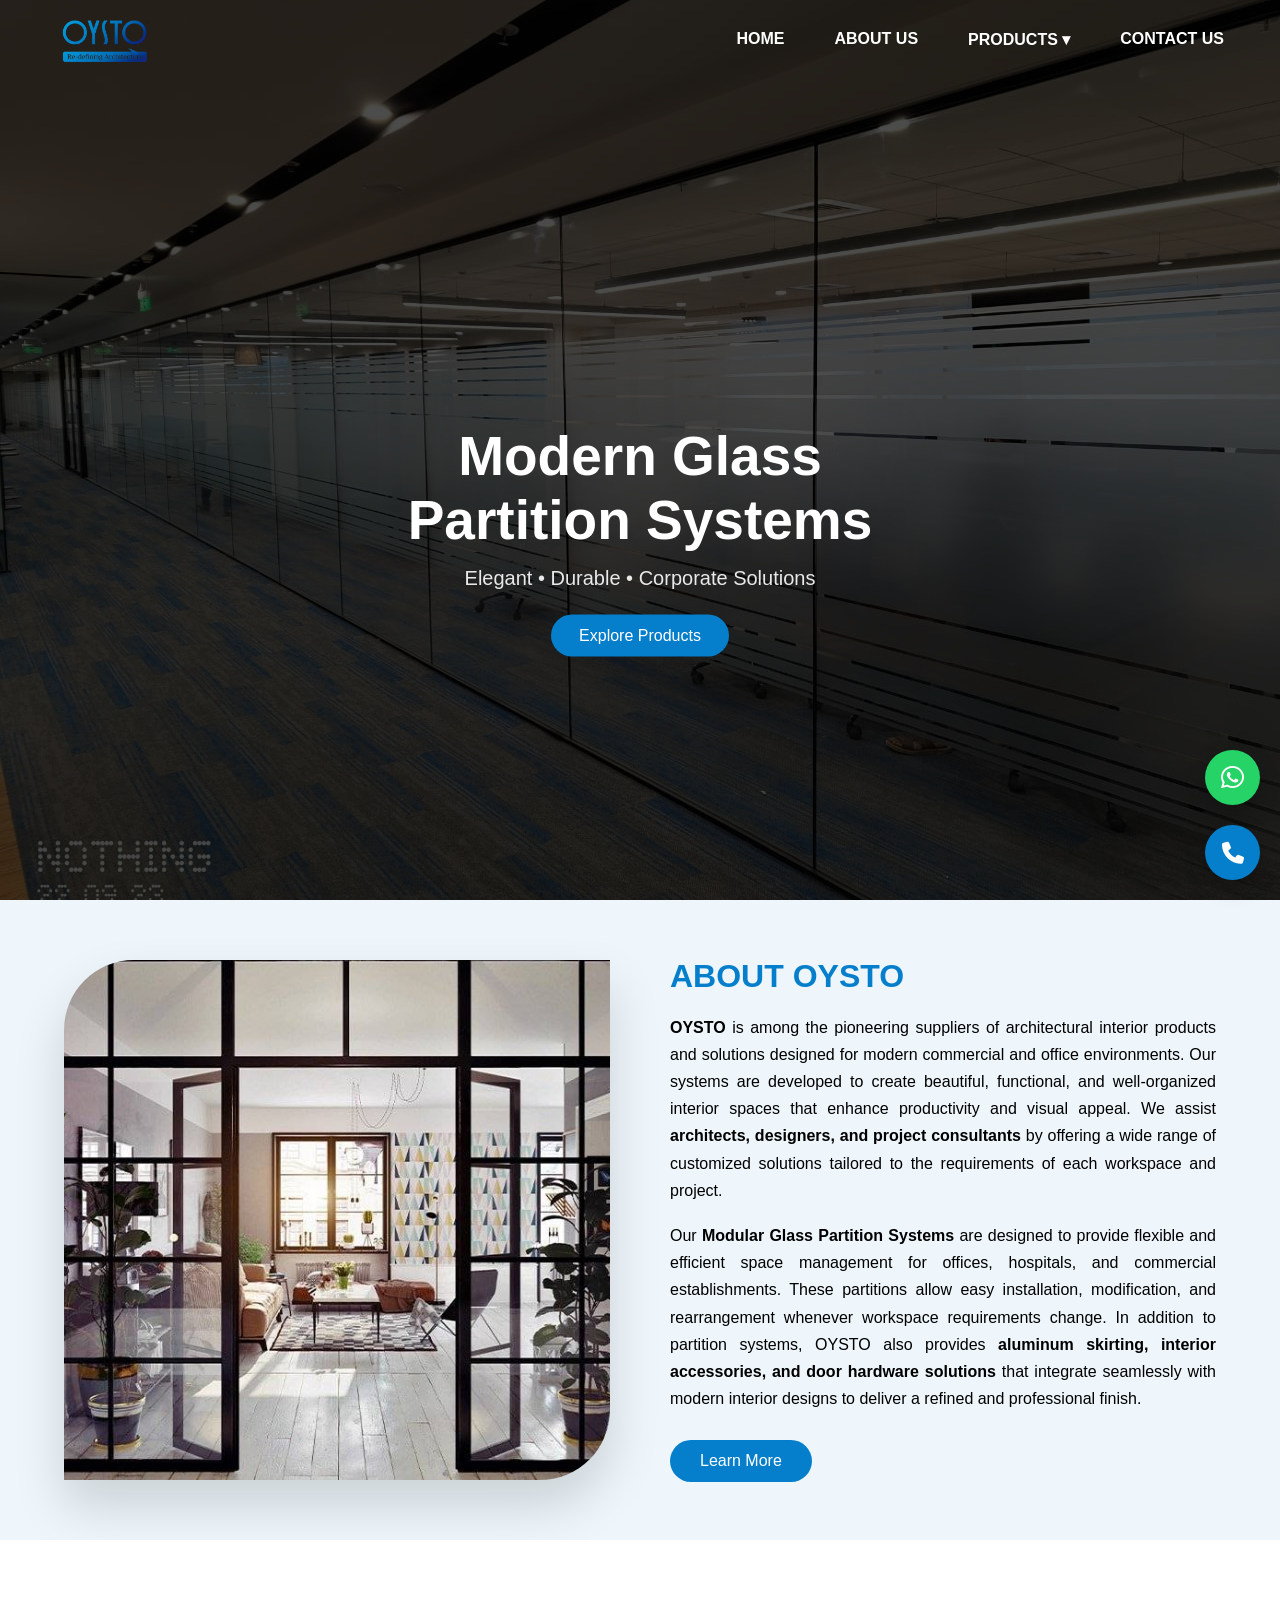
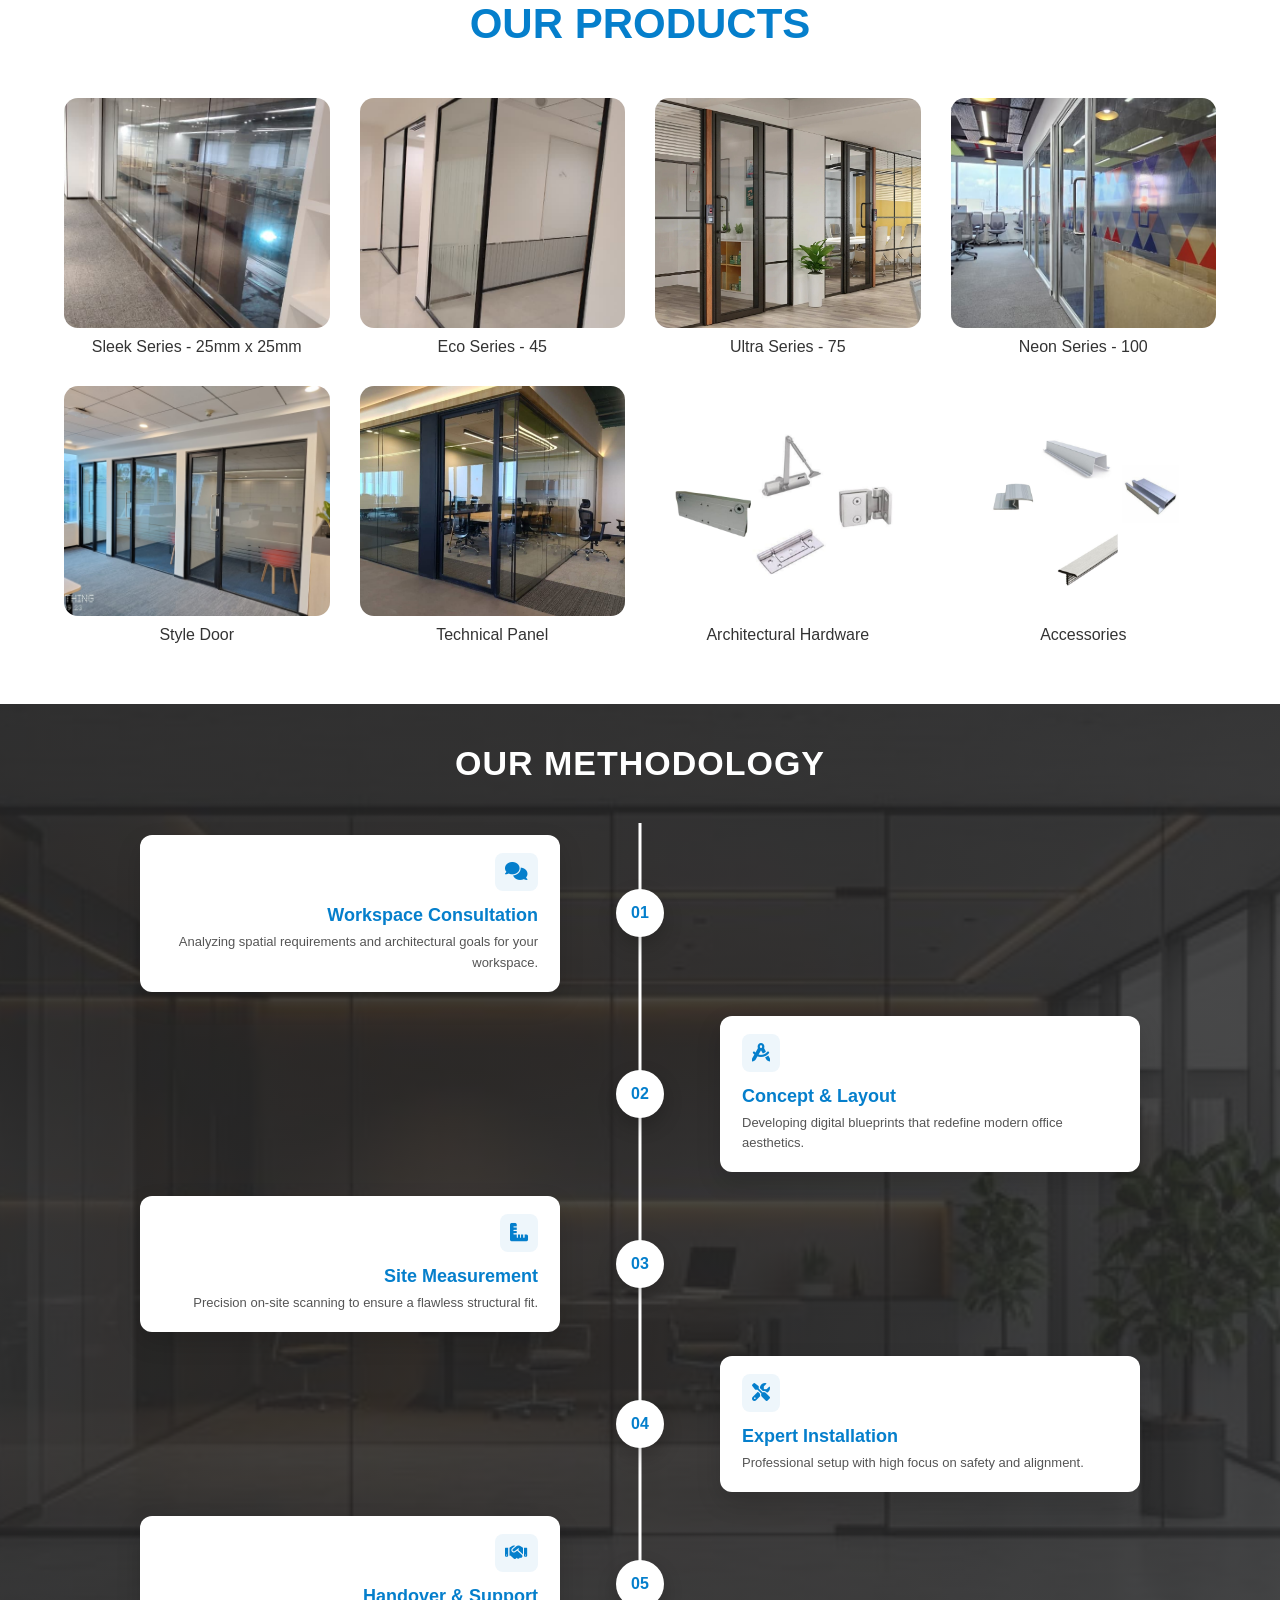
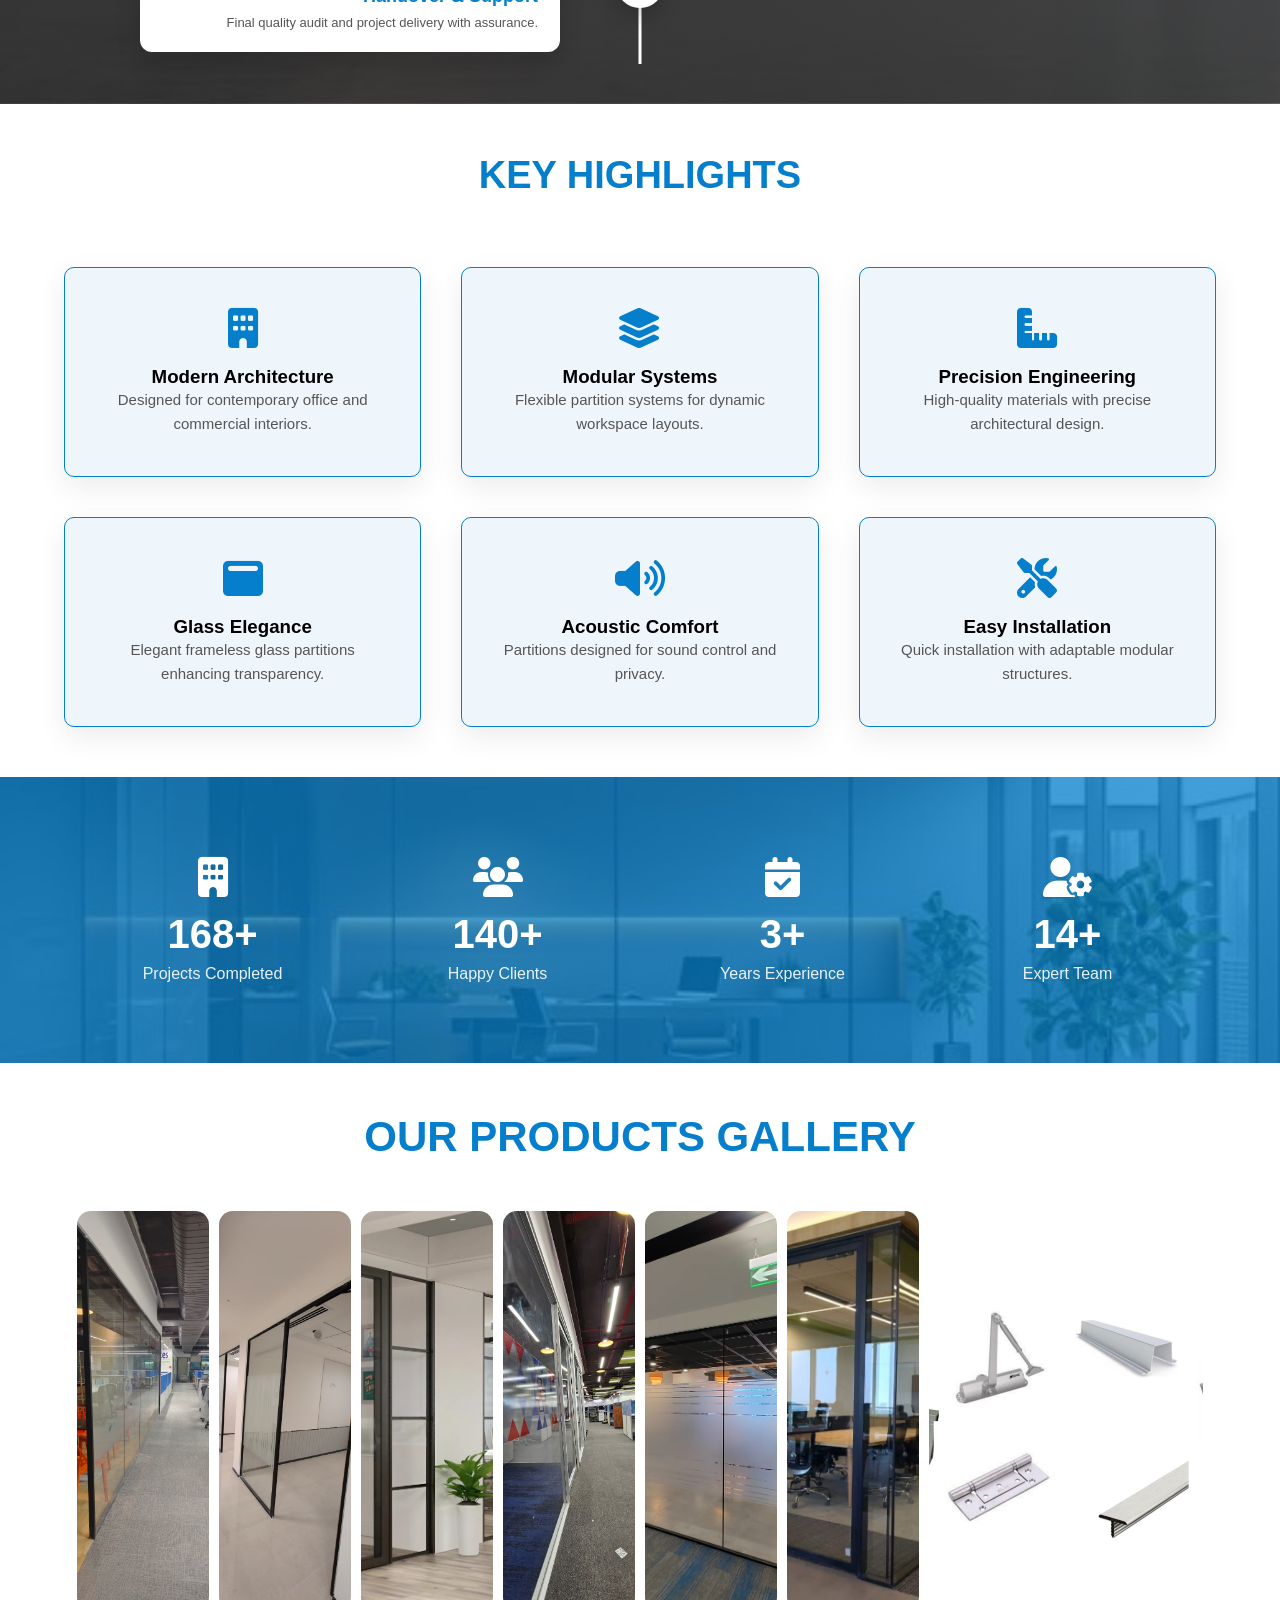
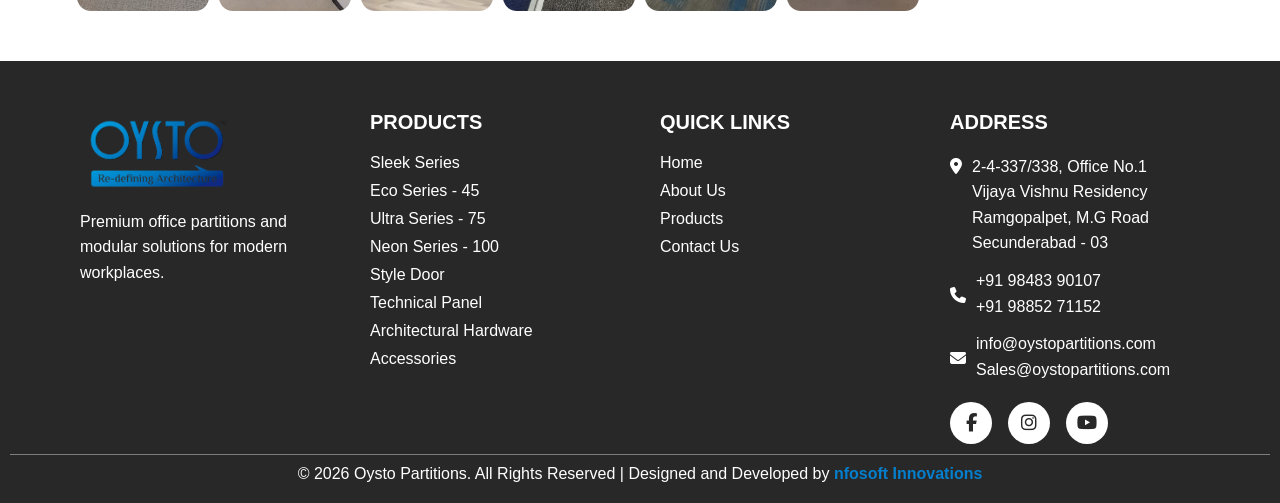
==== commit 622a93ff: "oysto" ====
--- a/index.html
+++ b/index.html
@@ -367,7 +367,7 @@
   </ul>
 
   <!-- BUTTON -->
-  <a href="sleekseries.html" class="view-btn">View Product</a>
+  <a href="sleekeries.html" class="view-btn">View Product</a>
 
 
 
@@ -398,7 +398,7 @@
   </ul>
 
   <!-- BUTTON -->
-  <a href="ultraseries-75.html" class="view-btn">View Product</a>
+  <a href="ecoseries-45.html" class="view-btn">View Product</a>
 
 
 </div>
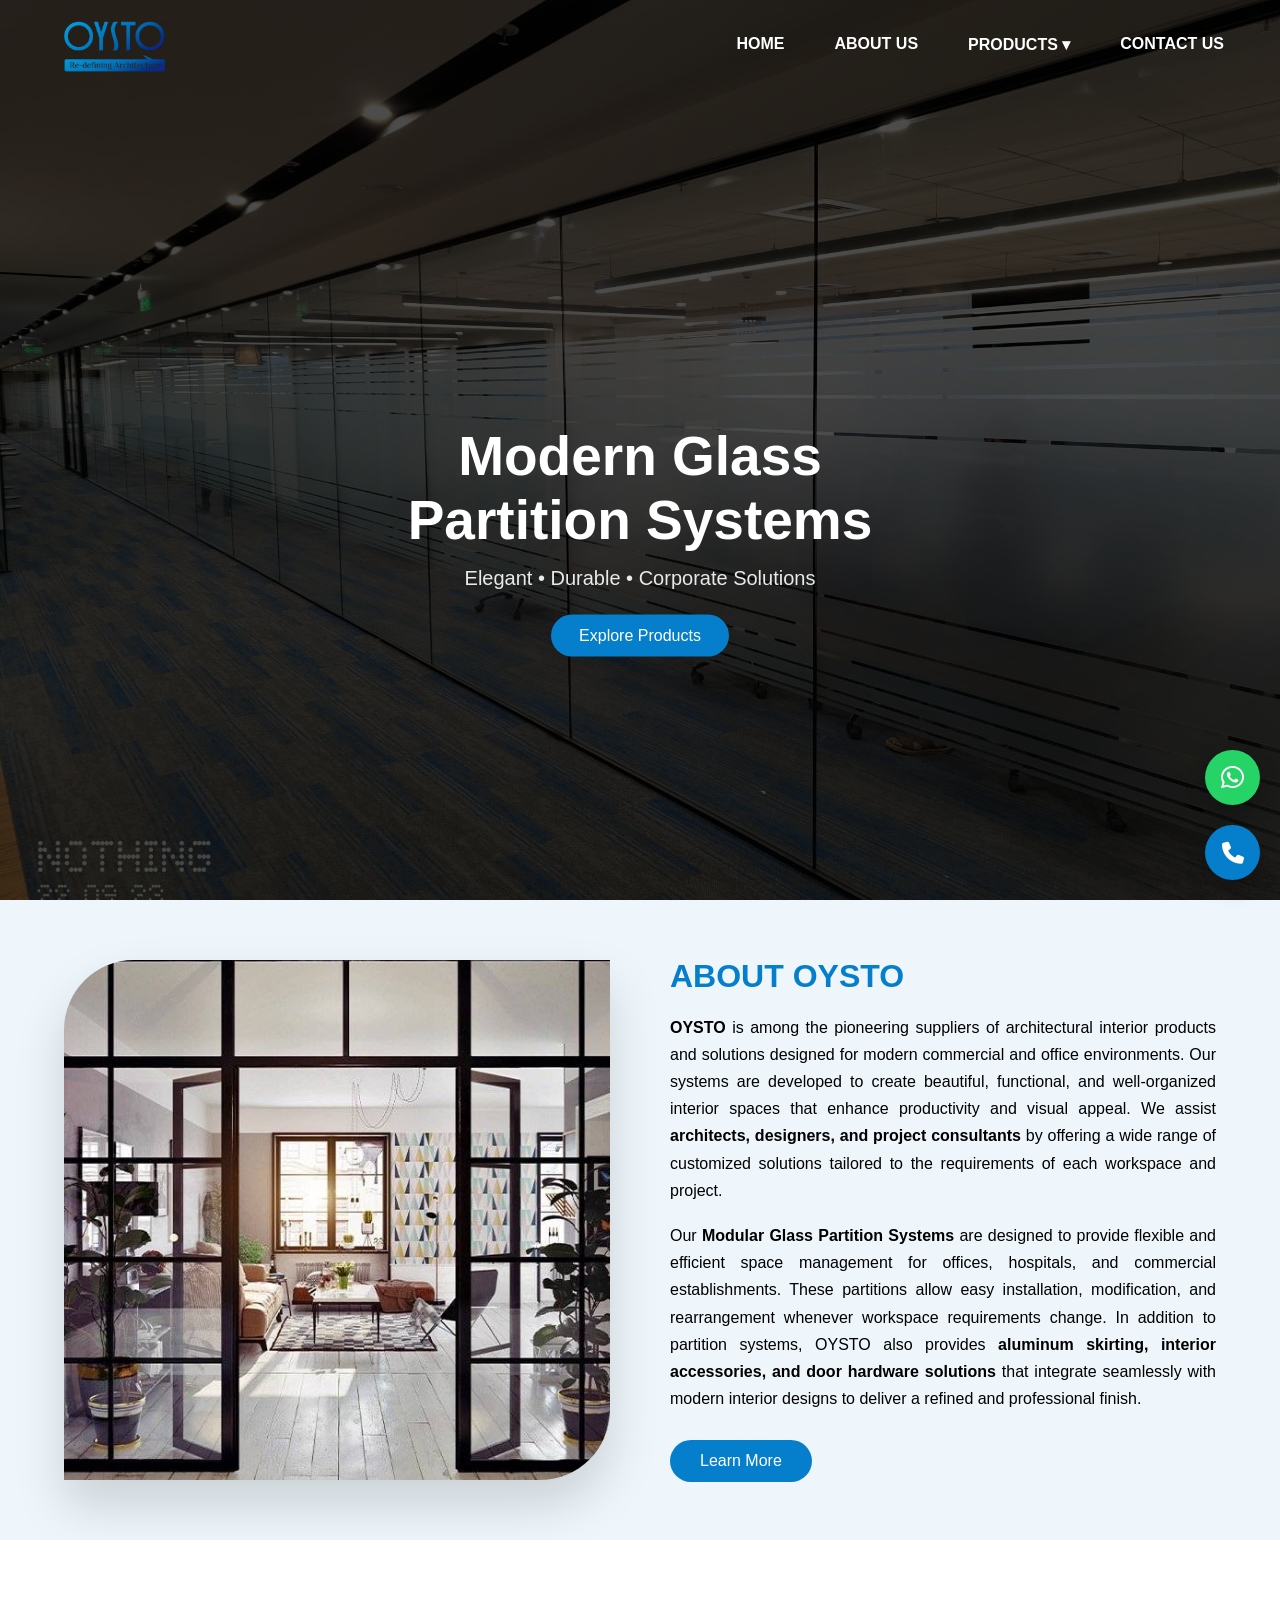
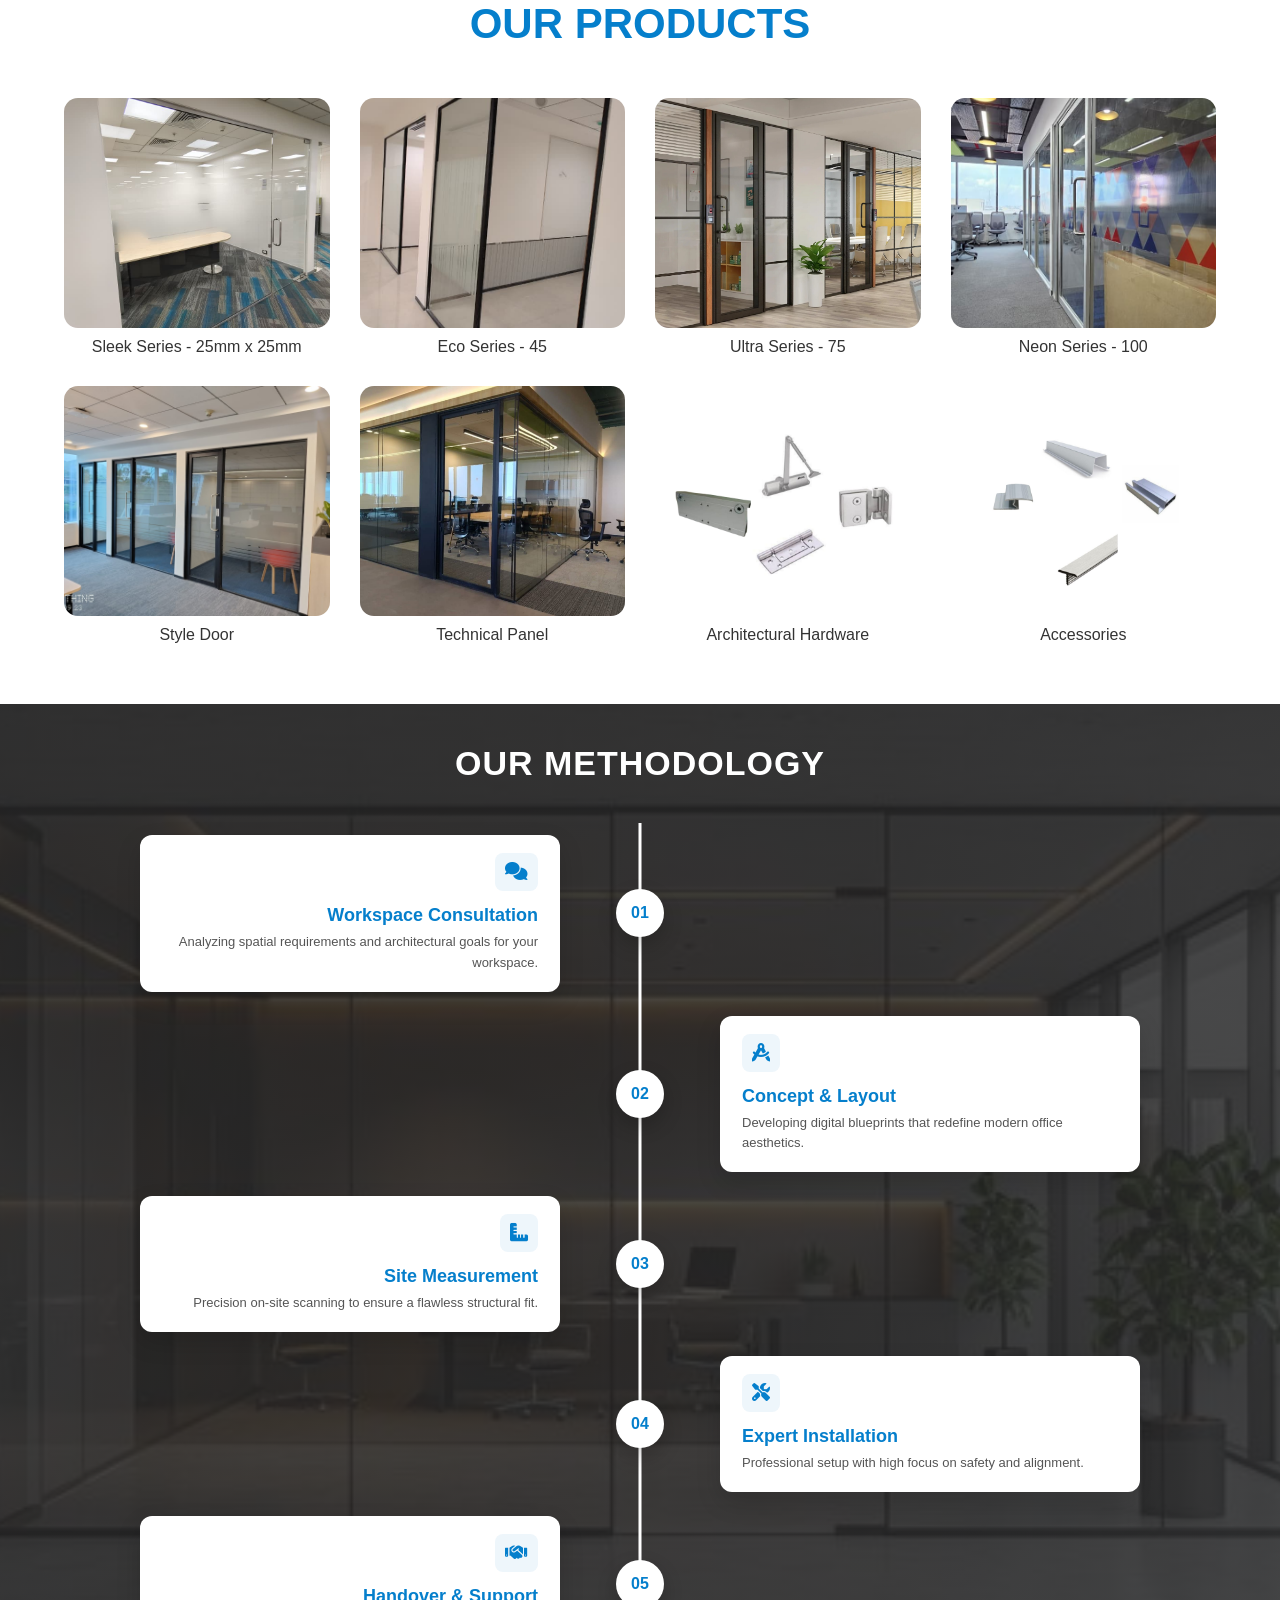
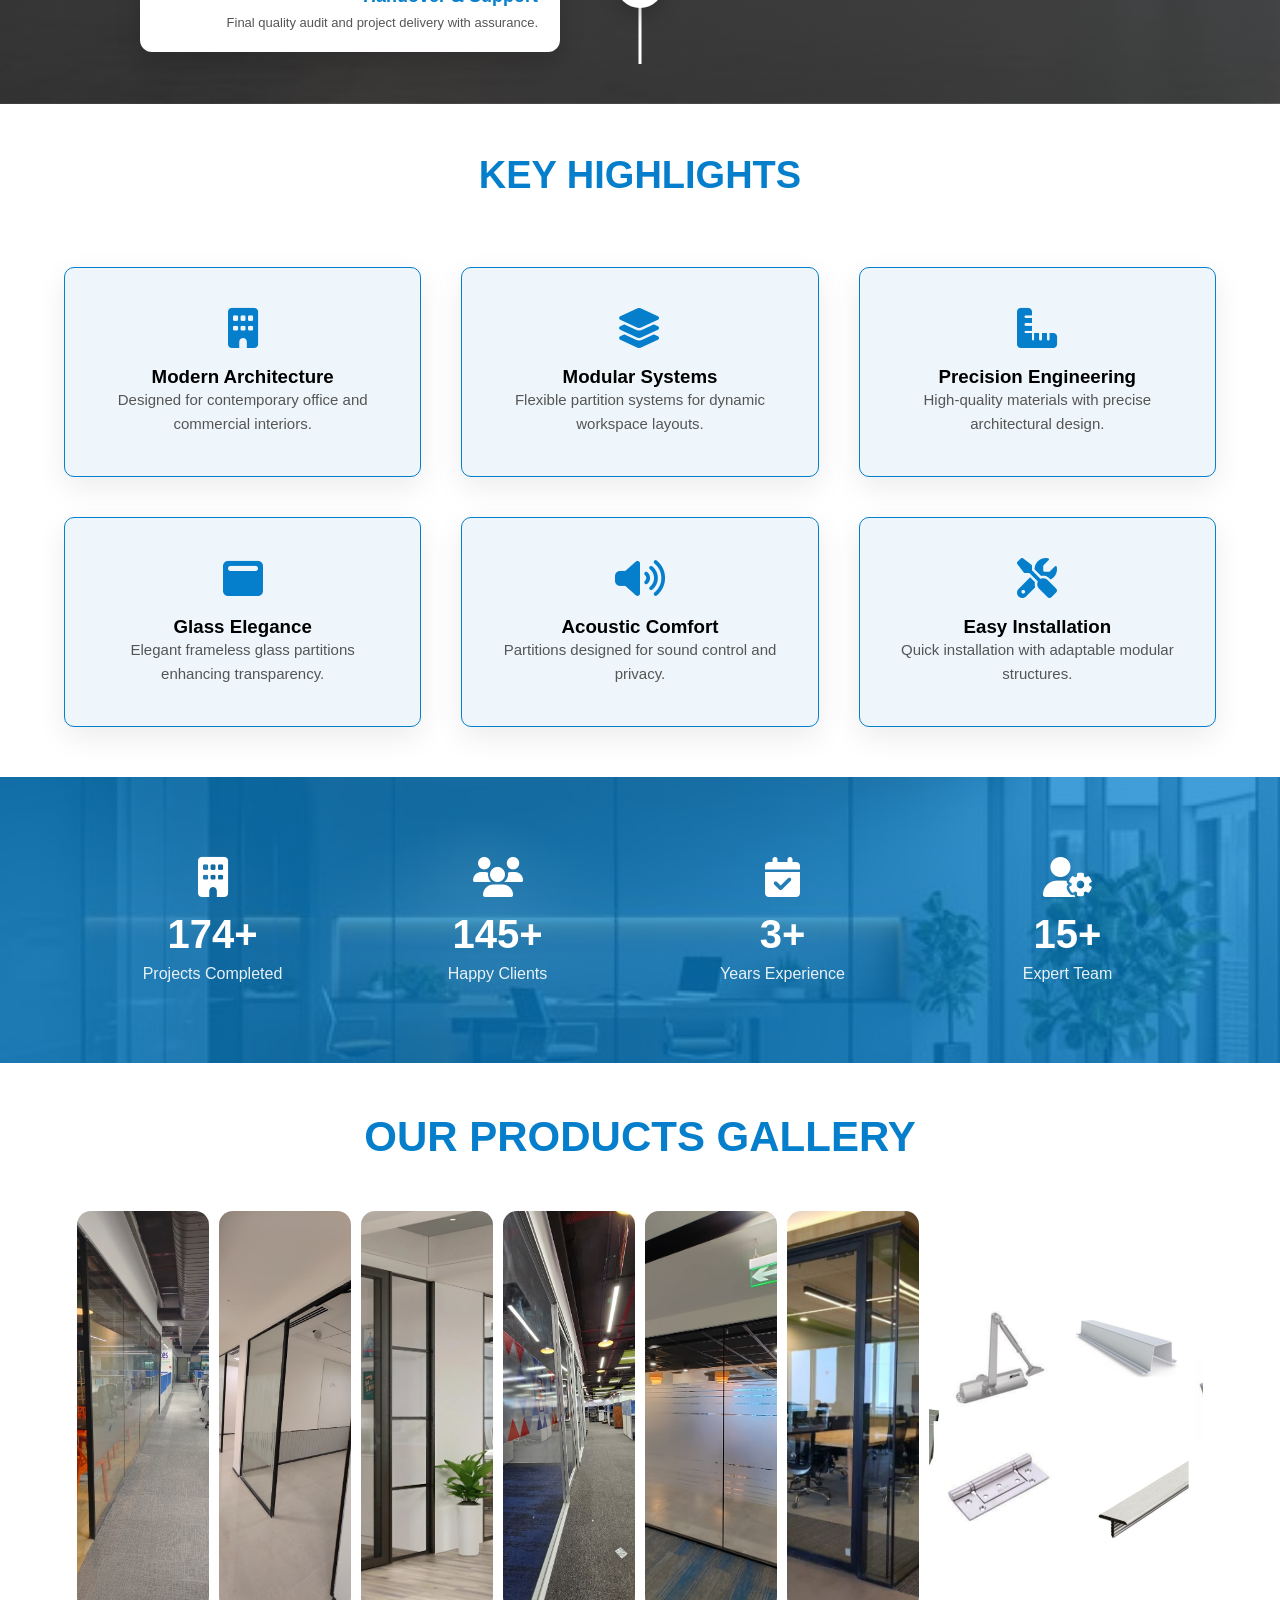
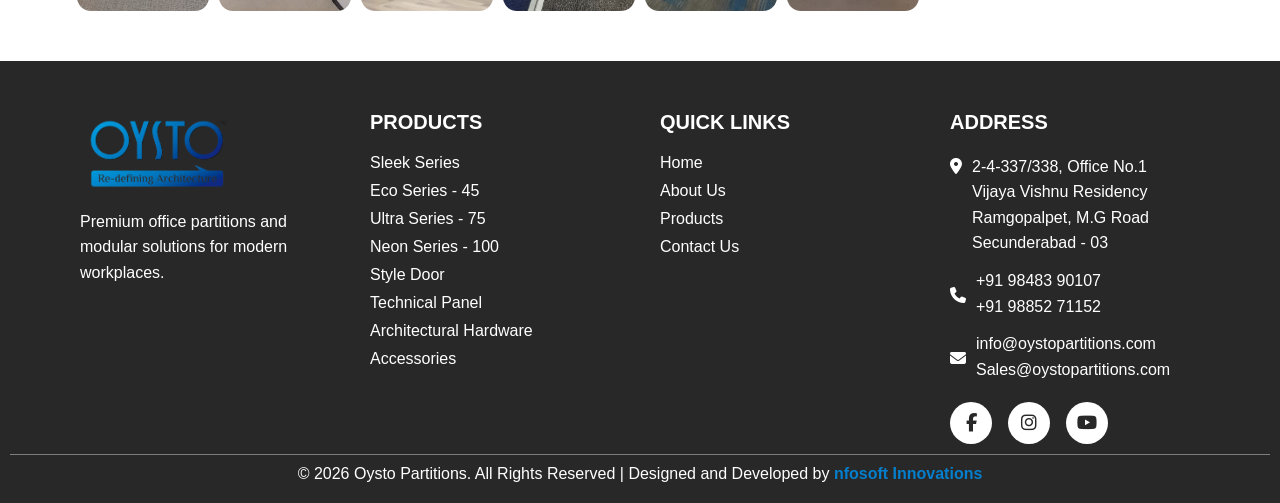
==== commit 3a3c97dc: "oysto" ====
--- a/index.html
+++ b/index.html
@@ -352,7 +352,7 @@
 <div class="product-card">
 
 <div class="img-box">
-<img src="images/img2.png">
+<img src="images/p1.png">
 
 <div class="overlay">
 <h3>Sleek Series - 25mm x 25mm</h3>
--- a/css/index.css
+++ b/css/index.css
@@ -60,7 +60,7 @@
 /* LOGO */
 
 .logo img{
-height:50px;
+height:60px;
 display:block;
 }
 
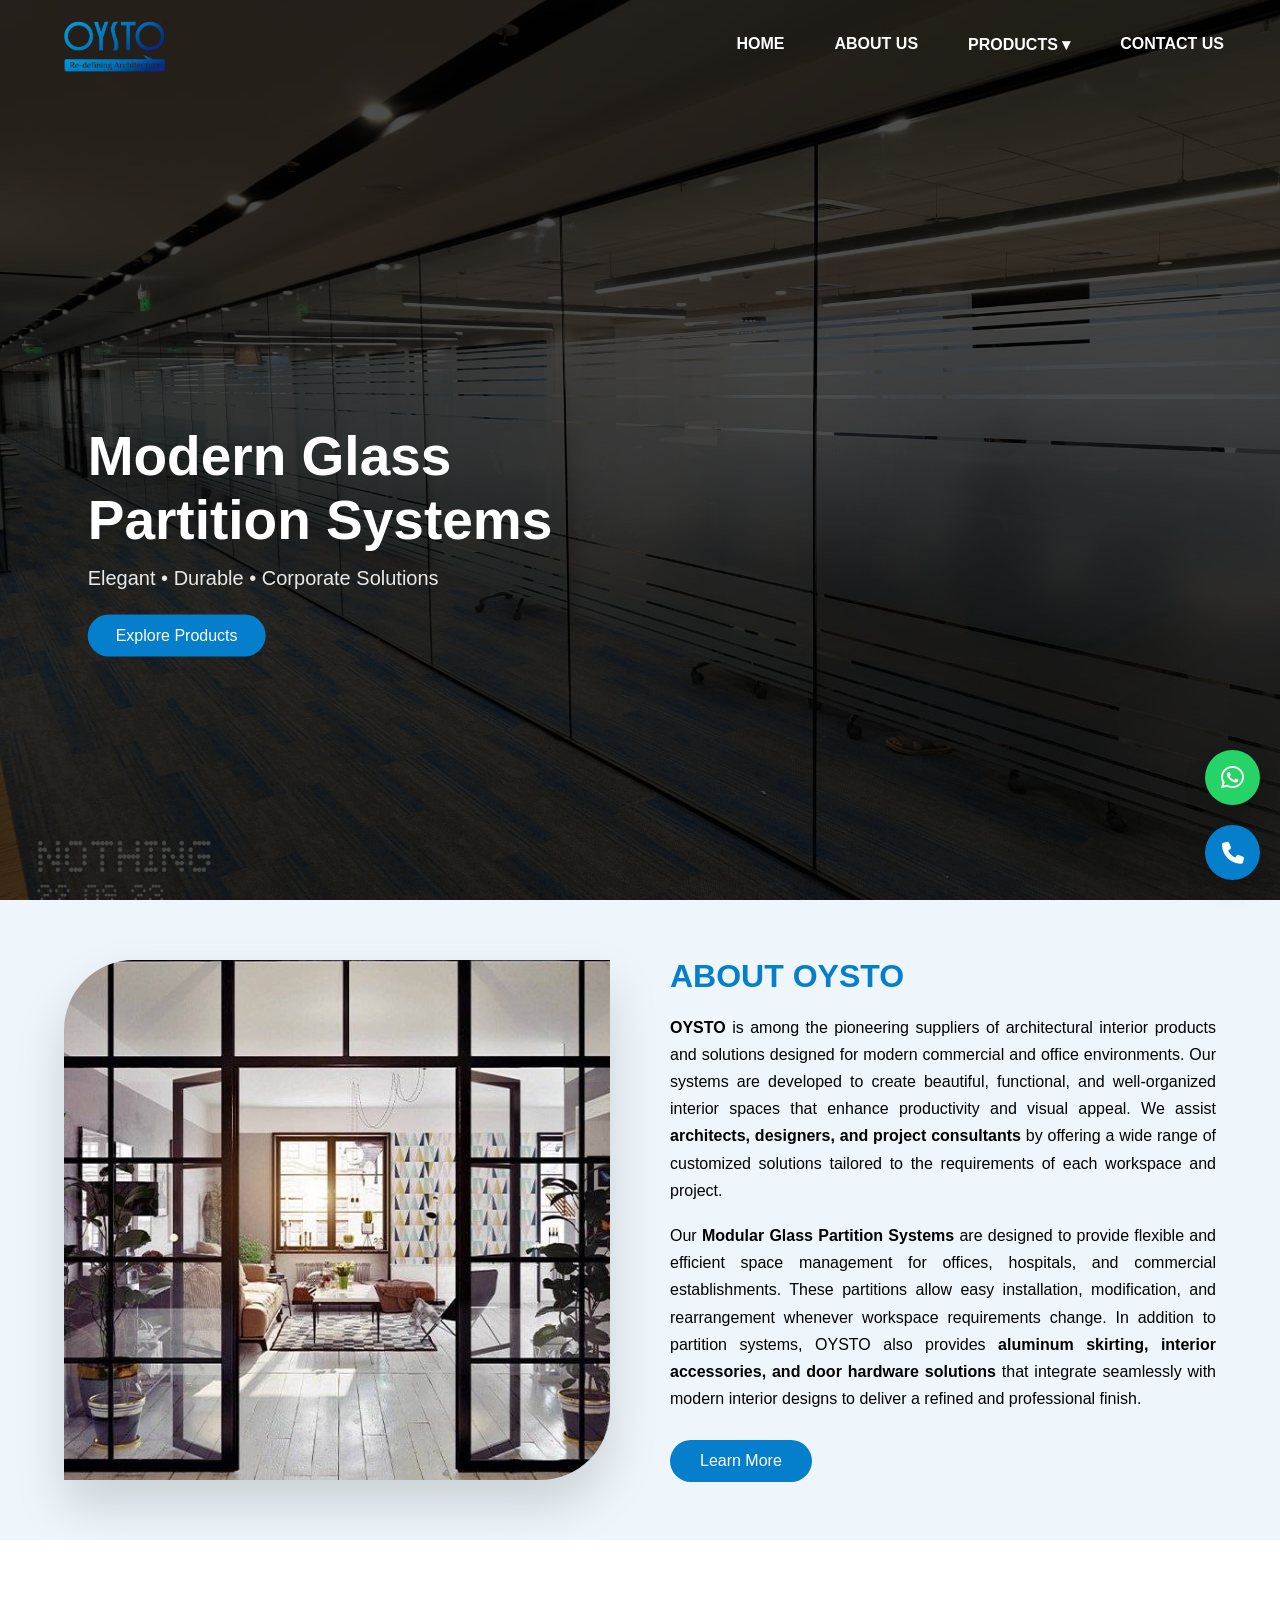
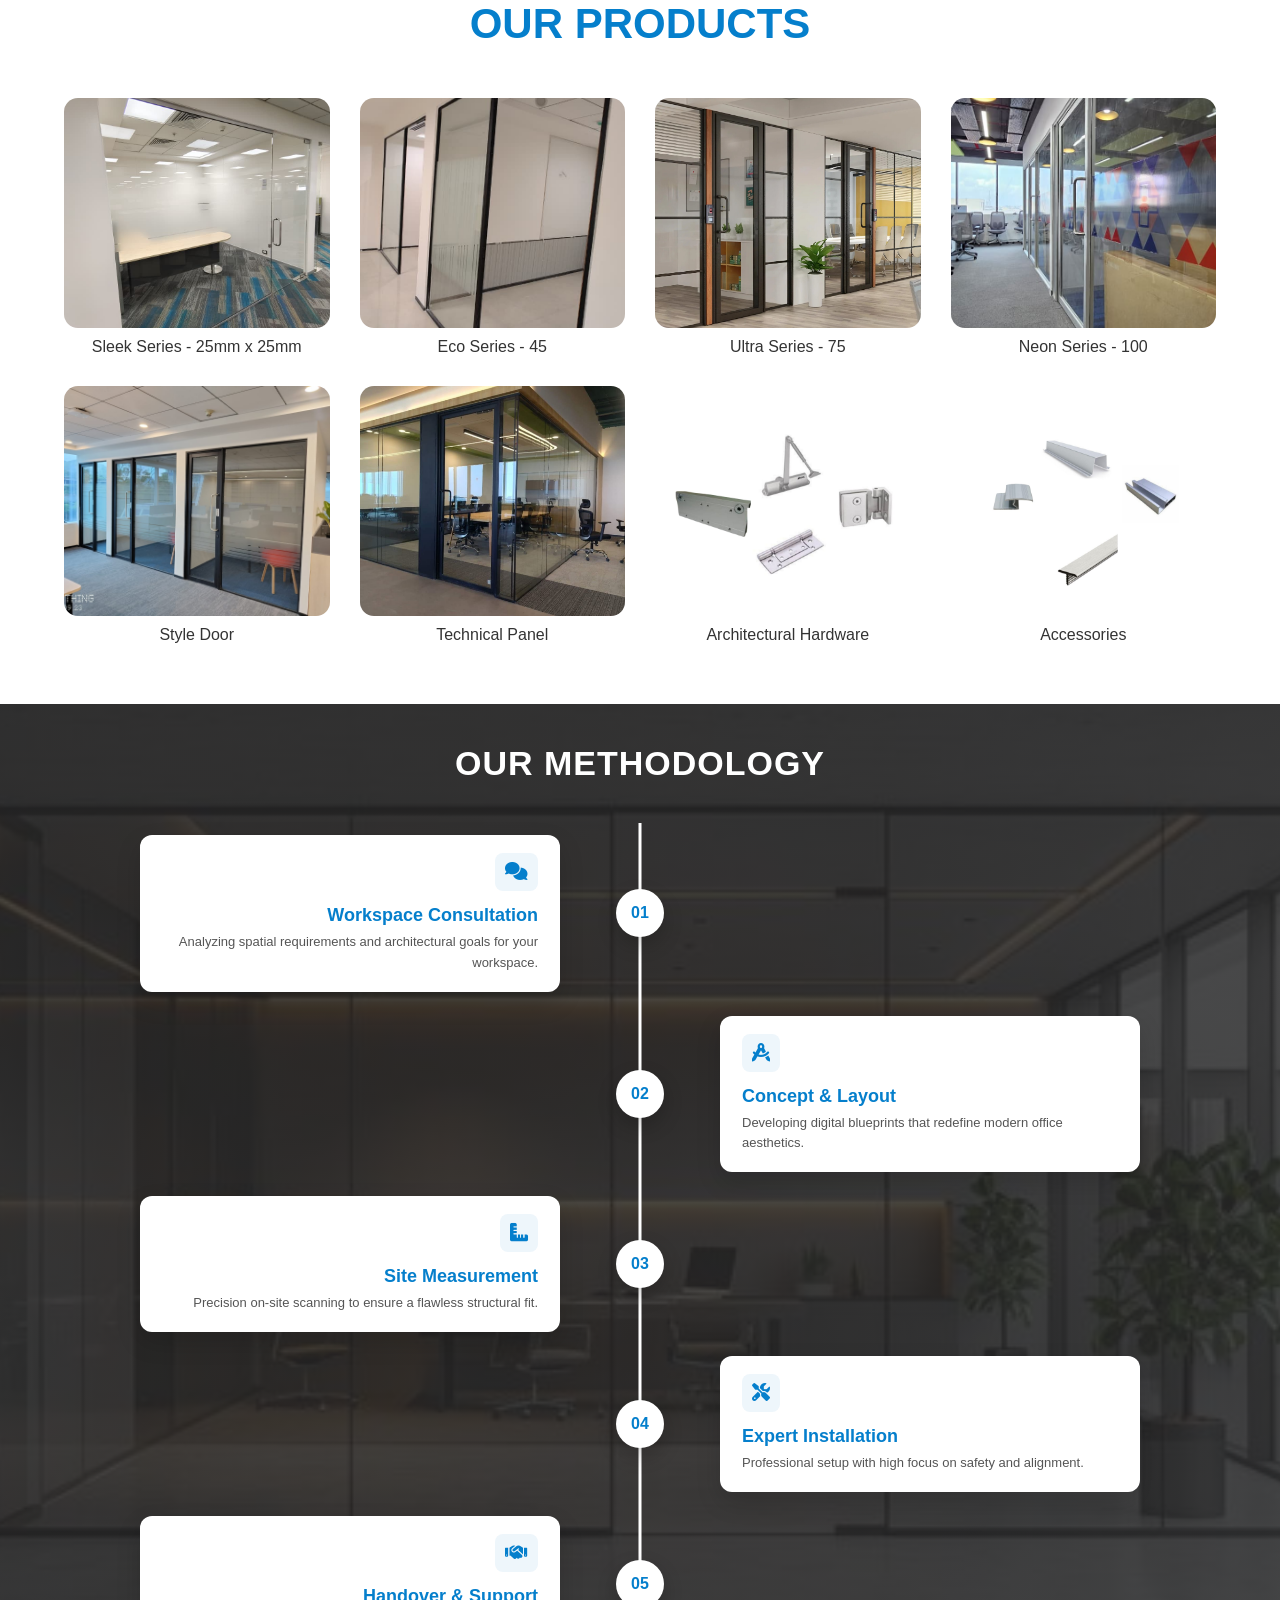
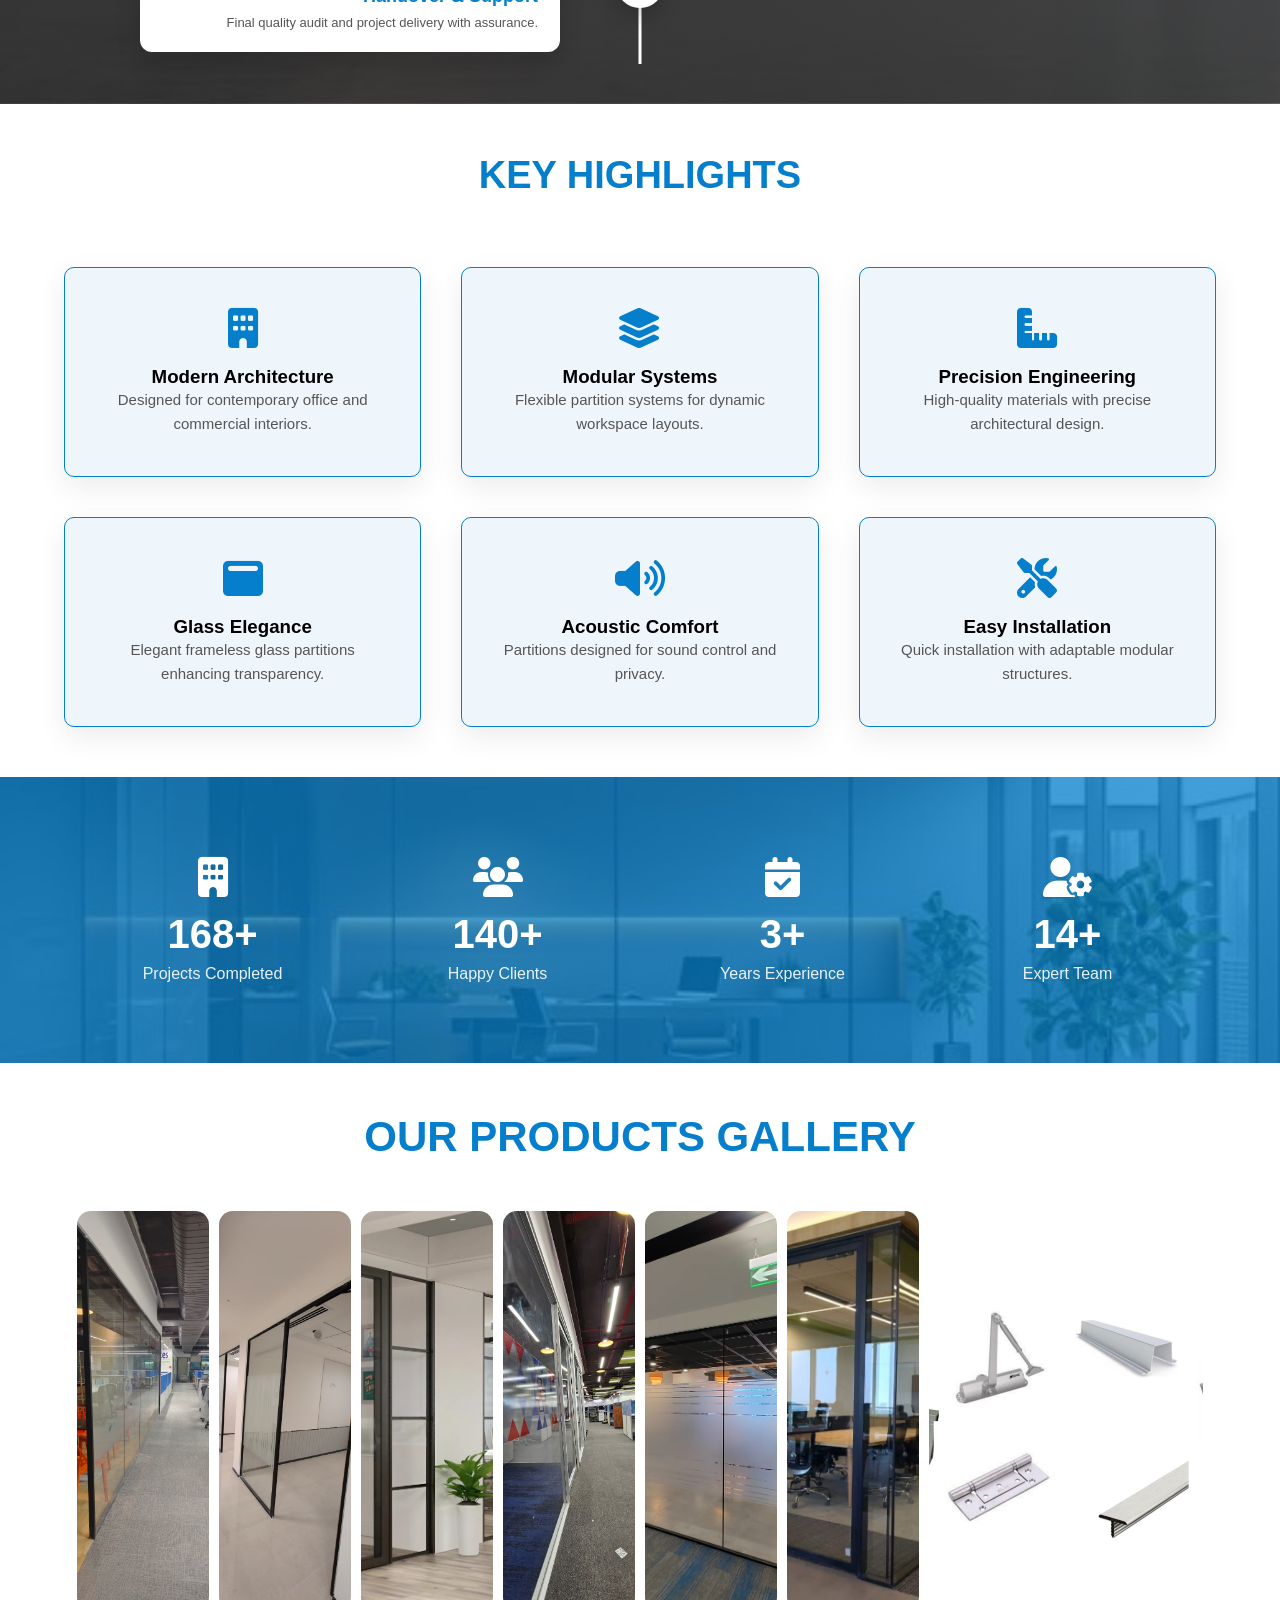
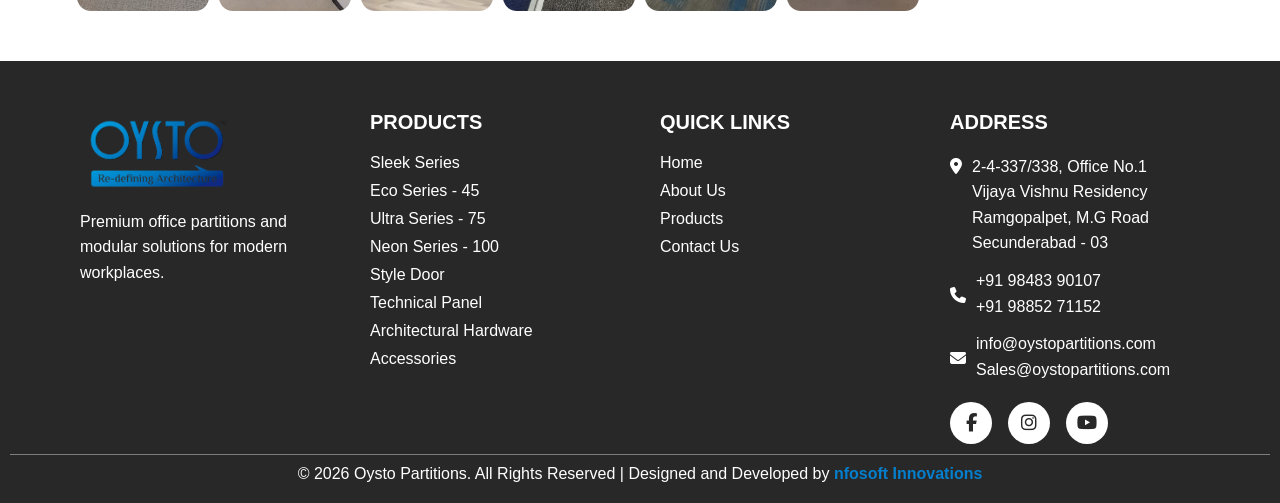
==== commit d292f827: "oysto" ====
--- a/index.html
+++ b/index.html
@@ -47,7 +47,7 @@
 
 <div class="dropdown-menu">
 
-<a href="sleekeries.html" class="dropdown-item">Sleek Series</a>
+<a href="sleekseries.html" class="dropdown-item">Sleek Series</a>
 
 <a href="ecoseries-45.html" class="dropdown-item">Eco Series - 45</a>
 
@@ -152,7 +152,7 @@
                 <img src="images/img1.png">
                 <div class="ovrlay"></div>
                 <div class="hero-content">
-                    <h1>Modern Glass Partition Systems</h1>
+                    <h1>Modern Glass <br>Partition Systems</h1>
                     <p>Elegant • Durable • Corporate Solutions</p>
                     <a href="product.html" class="hero-btn">Explore Products</a>
                 </div>
@@ -163,7 +163,7 @@
                 <img src="images/door1.png">
                 <div class="ovrlay"></div>
                 <div class="hero-content">
-                    <h1>Modern Glass Partition Systems</h1>
+                    <h1>Modern Glass <br>Partition Systems</h1>
                     <p>Elegant • Durable • Corporate Solutions</p>
                     <a href="product.html" class="hero-btn">Explore Products</a>
                 </div>
@@ -174,7 +174,7 @@
                 <img src="images/door3.png">
                 <div class="ovrlay"></div>
                 <div class="hero-content">
-                    <h1>Modern Glass Partition Systems</h1>
+                    <h1>Modern Glass<br> Partition Systems</h1>
                     <p>Elegant • Durable • Corporate Solutions</p>
                     <a href="product.html" class="hero-btn">Explore Products</a>
                 </div>
@@ -185,7 +185,7 @@
                 <img src="images/neon1.png">
                 <div class="ovrlay"></div>
                 <div class="hero-content">
-                    <h1>Modern Glass Partition Systems</h1>
+                    <h1>Modern Glass <br>Partition Systems</h1>
                     <p>Elegant • Durable • Corporate Solutions</p>
                     <a href="product.html" class="hero-btn">Explore Products</a>
                 </div>
@@ -196,7 +196,7 @@
                 <img src="images/door2.png">
                 <div class="ovrlay"></div>
                 <div class="hero-content">
-                    <h1>Modern Glass Partition Systems</h1>
+                    <h1>Modern Glass<br> Partition Systems</h1>
                     <p>Elegant • Durable • Corporate Solutions</p>
                     <a href="product.html" class="hero-btn">Explore Products</a>
                 </div>
@@ -207,7 +207,7 @@
                 <img src="images/techpanel1.png">
                 <div class="ovrlay"></div>
                 <div class="hero-content">
-                    <h1>Modern Glass Partition Systems</h1>
+                    <h1>Modern Glass <br>Partition Systems</h1>
                     <p>Elegant • Durable • Corporate Solutions</p>
                     <a href="product.html" class="hero-btn">Explore Products</a>
                 </div>
@@ -218,7 +218,7 @@
                 <img src="images/hero1.png">
                 <div class="ovrlay"></div>
                 <div class="hero-content">
-                    <h1>Modern Glass Partition Systems</h1>
+                    <h1>Modern Glass<br> Partition Systems</h1>
                     <p>Elegant • Durable • Corporate Solutions</p>
                     <a href="product.html" class="hero-btn">Explore Products</a>
                 </div>
@@ -229,7 +229,7 @@
                 <img src="images/hero2.png">
                 <div class="ovrlay"></div>
                 <div class="hero-content">
-                    <h1>Modern Glass Partition Systems</h1>
+                    <h1>Modern Glass <br>Partition Systems</h1>
                     <p>Elegant • Durable • Corporate Solutions</p>
                     <a href="product.html" class="hero-btn">Explore Products</a>
                 </div>
@@ -367,7 +367,7 @@
   </ul>
 
   <!-- BUTTON -->
-  <a href="sleekeries.html" class="view-btn">View Product</a>
+  <a href="sleekseries.html" class="view-btn">View Product</a>
 
 
 
@@ -622,7 +622,7 @@
 const cards = document.querySelectorAll(".product-card");
 
 const links = [
-"sleekeries.html",
+"sleekseries.html",
 "ecoseries-45.html",
 "ultraseries-75.html",
 "neonseries-100.html",
@@ -1003,7 +1003,7 @@
 <div class="panel-info">
 <h3>Sleek Series</h3>
 <p>Elegant glass partition systems for modern offices.</p>
-<a href="sleekeries.html">View Product</a>
+<a href="sleekseries.html">View Product</a>
 </div>
 </div>
 
@@ -1136,7 +1136,7 @@
 
 <h2>Products</h2>
 <ul>
-<li><a href="sleekeries.html">Sleek Series</a></li>
+<li><a href="sleekseries.html">Sleek Series</a></li>
 
 <li><a href="ecoseries-45.html">Eco Series - 45</a></li>
 
--- a/css/index.css
+++ b/css/index.css
@@ -328,10 +328,10 @@
 .hero-content{
 position:absolute;
 top:60%;
-left:50%;
+left:25%;
 transform:translate(-50%,-50%);
 color:white;
-text-align:center;
+text-align:left;
 max-width:800px;
 padding:20px;
 }
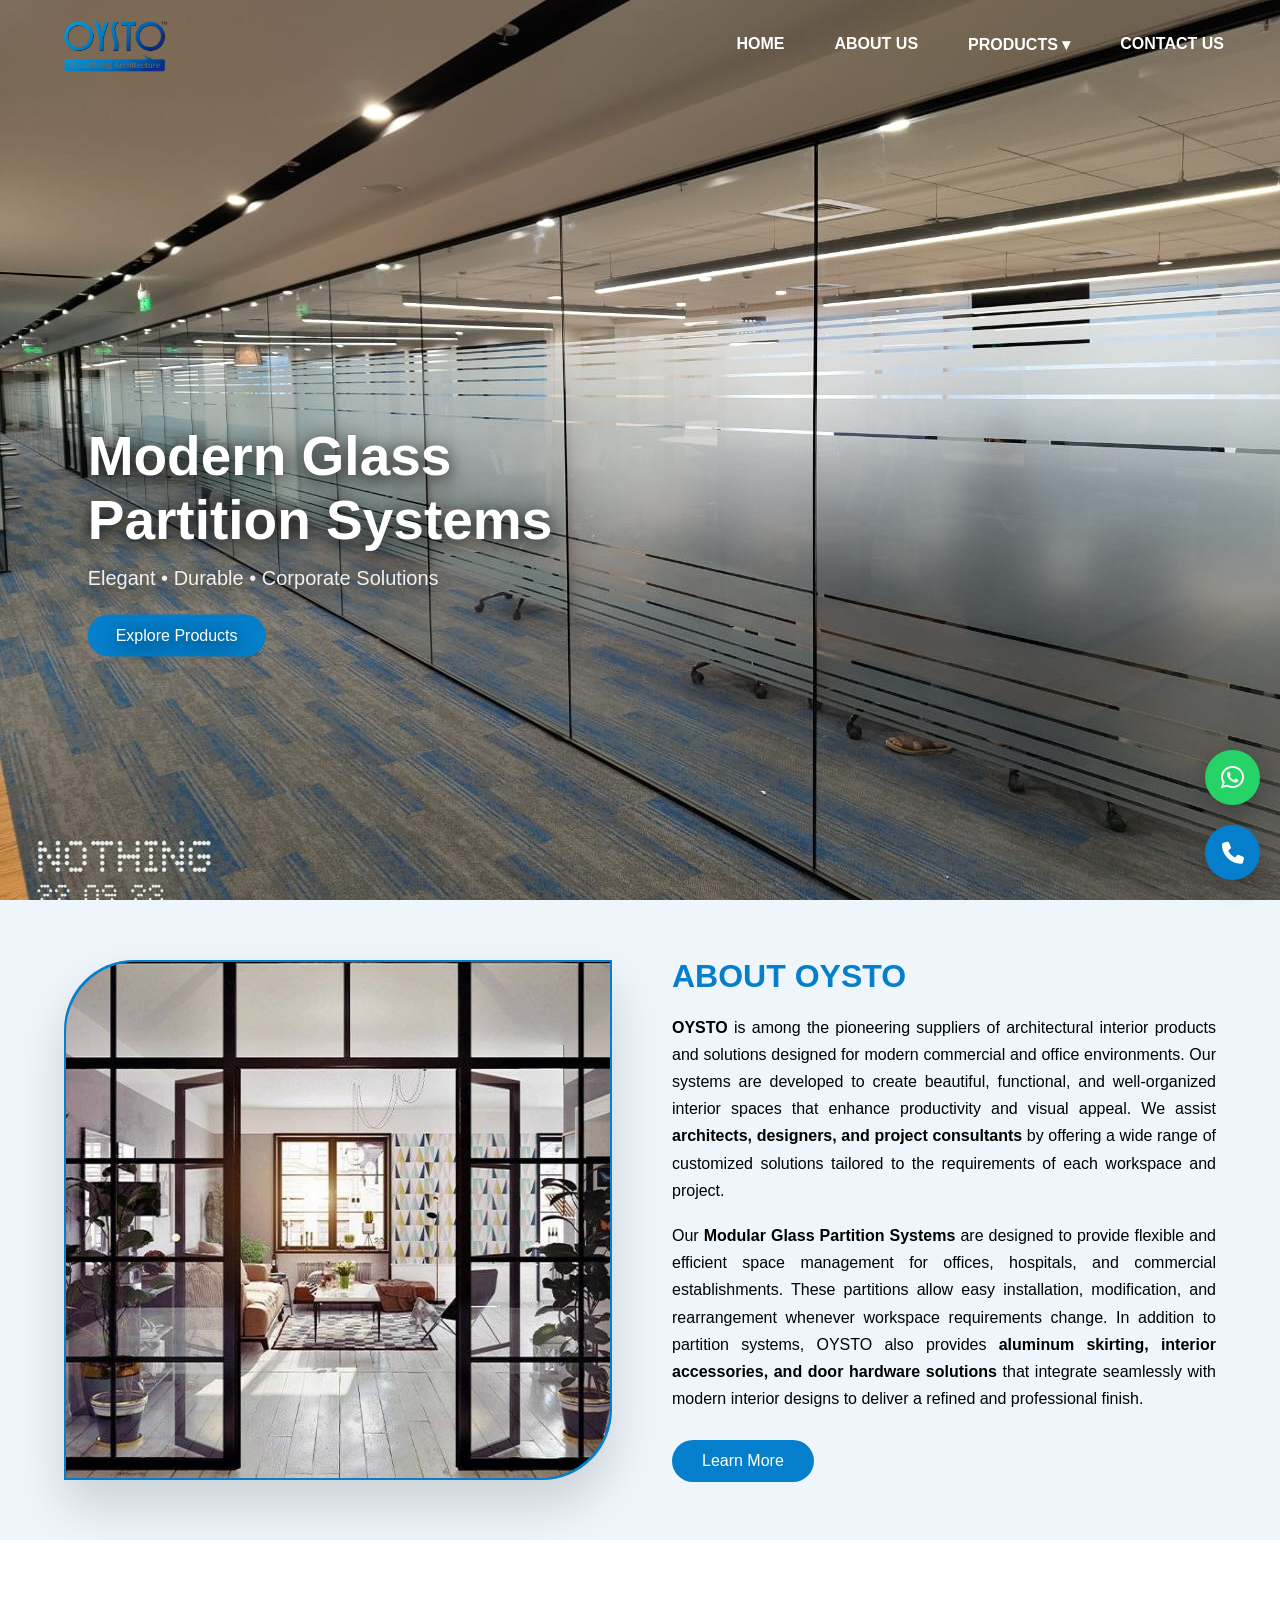
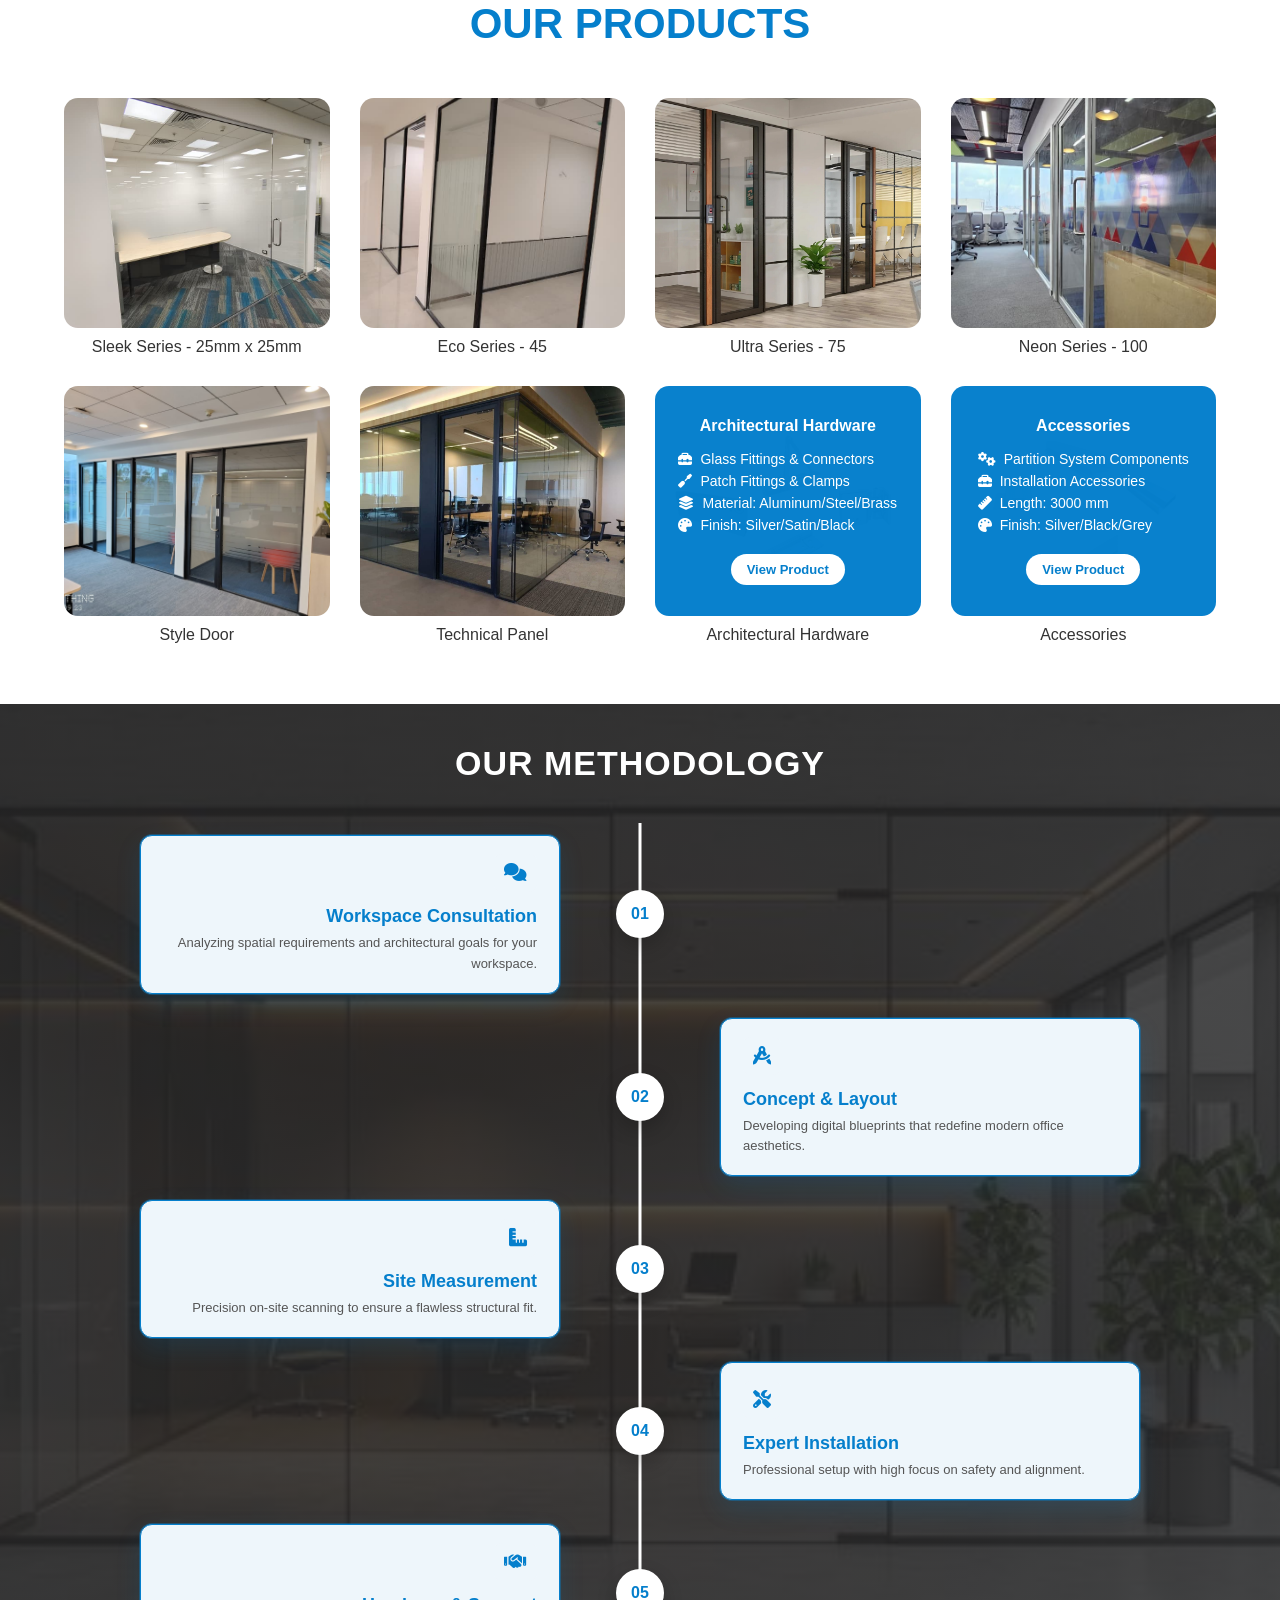
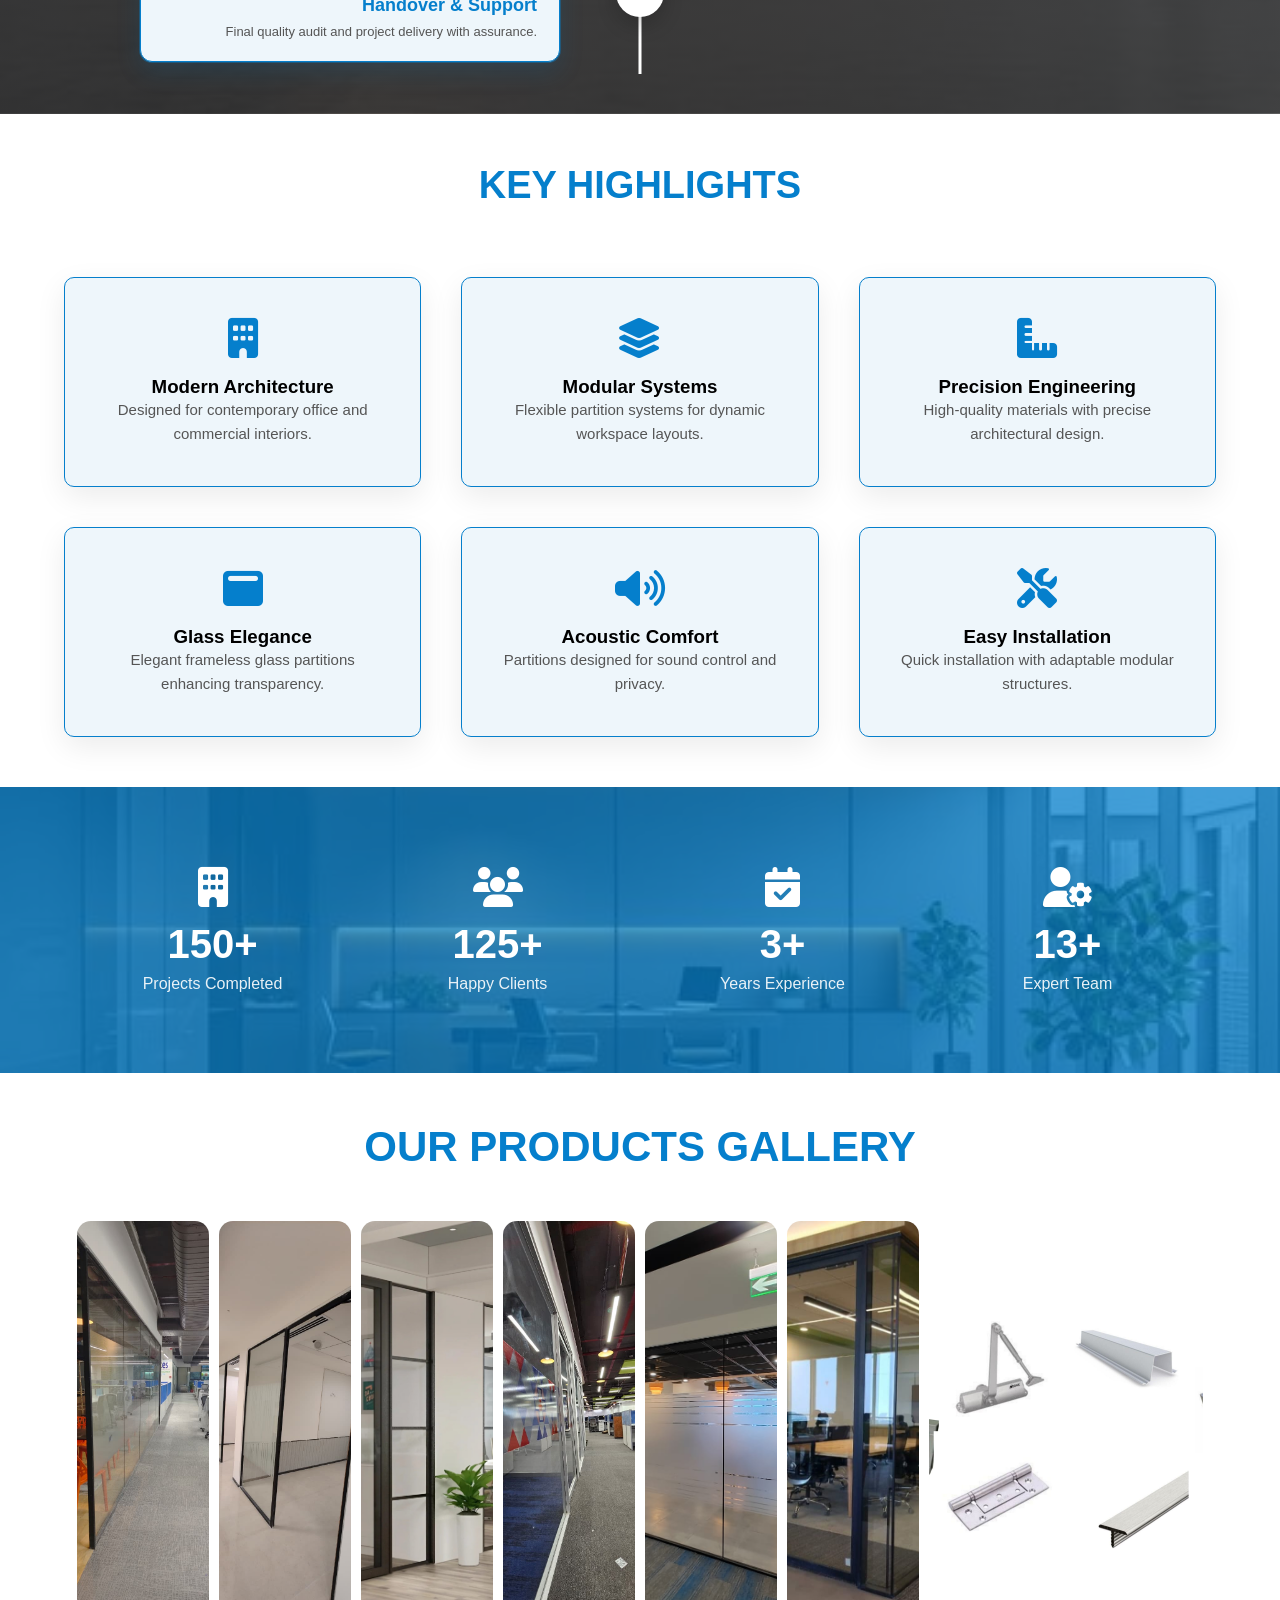
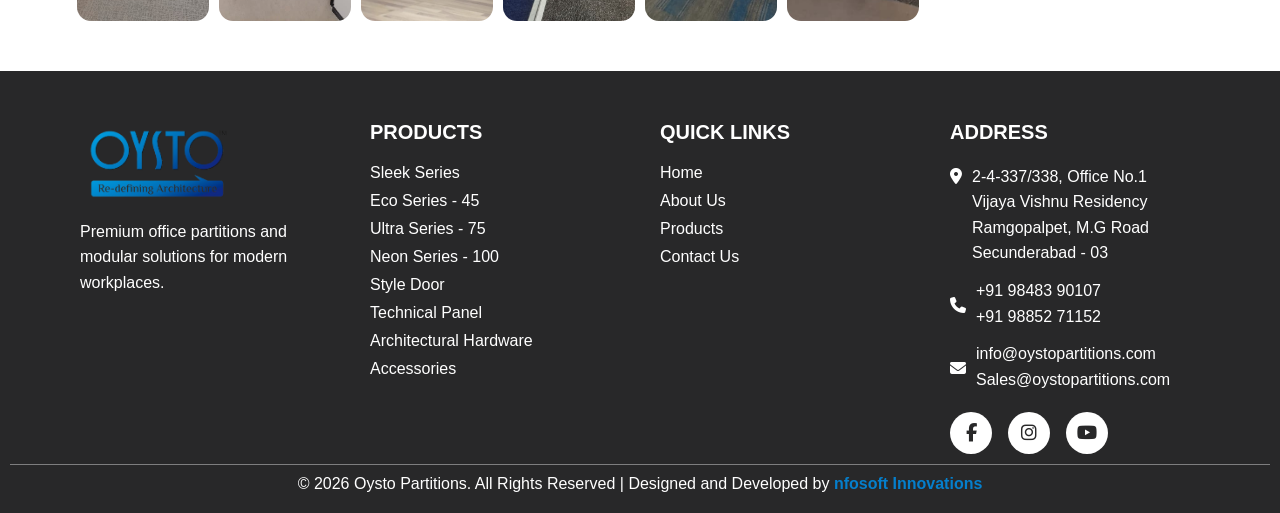
==== commit a7cb574c: "oysto" ====
--- a/index.html
+++ b/index.html
@@ -213,27 +213,7 @@
                 </div>
             </div>
 
-            <!-- 7 -->
-            <div class="hero-slide">
-                <img src="images/hero1.png">
-                <div class="ovrlay"></div>
-                <div class="hero-content">
-                    <h1>Modern Glass<br> Partition Systems</h1>
-                    <p>Elegant • Durable • Corporate Solutions</p>
-                    <a href="product.html" class="hero-btn">Explore Products</a>
-                </div>
-            </div>
-
-            <!-- 8 -->
-            <div class="hero-slide">
-                <img src="images/hero2.png">
-                <div class="ovrlay"></div>
-                <div class="hero-content">
-                    <h1>Modern Glass <br>Partition Systems</h1>
-                    <p>Elegant • Durable • Corporate Solutions</p>
-                    <a href="product.html" class="hero-btn">Explore Products</a>
-                </div>
-            </div>
+          
 
             <!-- CLONE -->
             <div class="hero-slide">
@@ -337,6 +317,10 @@
 });
 
 </script>
+
+
+
+
 
 
 
--- a/css/index.css
+++ b/css/index.css
@@ -27,11 +27,9 @@
 #navbar:not(.navbar-scrolled) .nav-links a{
 color:white;
 }
-.navbar-scrolled .nav-links a{
-color:white;
-}
+
 #navbar.navbar-scrolled{
-background:#282829; /* transparent color */
+background:white; /* transparent color */
 backdrop-filter:blur(0px);
 -webkit-backdrop-filter:blur(8px);
 box-shadow:0 2px 20px rgba(0,0,0,0.08);
@@ -39,7 +37,7 @@
 
 
 .navbar-scrolled .nav-links a{
-color:white;
+color:black;
 }
 
 #navbar .nav-links a:hover{
@@ -125,7 +123,7 @@
 transition:0.35s;
 
 /* IMAGE BACKGROUND */
-background:#282829;
+background:white;
 
 
 background-size:contain;
@@ -144,7 +142,7 @@
 .dropdown-item {
     display: block;
     text-decoration: none;
-    color: white !important; /* Force black initially */
+    color: black !important; /* Force black initially */
     font-size: 16px;
     padding: 10px 15px;
     border-radius: 6px;
@@ -274,8 +272,6 @@
 
 
 
-
-
 /* HERO */
 
 .hero{
@@ -312,19 +308,11 @@
 object-fit:cover;
 }
 
-/* OVERLAY */
-
-.ovrlay{
-position:absolute;
-top:0;
-left:0;
-width:100%;
-height:100%;
-background:rgba(0, 0, 0, 0.7);
-}
+/* REMOVE FULL OVERLAY */
+/* .ovrlay { ❌ no longer needed } */
+
 
 /* CONTENT */
-
 .hero-content{
 position:absolute;
 top:60%;
@@ -334,7 +322,16 @@
 text-align:left;
 max-width:800px;
 padding:20px;
-}
+
+/* REMOVE BOX LOOK */
+background:none;
+border:none;
+backdrop-filter:none;
+
+/* ADD SOFT SHADE */
+text-shadow: 0px 4px 20px rgba(0,0,0,1.8);
+}
+
 
 /* TITLE */
 
@@ -368,6 +365,10 @@
 transform:translateY(-3px);
 background:#046bb0;
 }
+
+
+/* ================= MOBILE ================= */
+
 @media(max-width:768px){
 
 .hero{
@@ -377,7 +378,10 @@
 /* CONTENT */
 
 .hero-content{
-width:100%;
+width:90%;
+left:50%;
+top:65%;
+transform:translate(-50%,-50%);
 padding:15px;
 }
 
@@ -408,7 +412,9 @@
 object-position:center;
 }
 
-}@media(max-width:480px){
+}
+
+@media(max-width:480px){
 
 .hero-content h1{
 font-size:24px;
@@ -419,9 +425,6 @@
 }
 
 }
-
-
-
 
 
 
@@ -445,12 +448,15 @@
 }
 
 /* IMAGE */
-
 .about-image{
 flex:1;
 height:520px;
+
+/* BORDER */
+padding:2px; /* thickness */
+background:#057fcc; /* YOUR COLOR */
+
 border-radius:70px 0 70px 0;
-overflow:hidden;
 box-shadow:0 25px 50px rgba(0,0,0,0.15);
 
 transform:translateX(-80px);
@@ -462,8 +468,11 @@
 width:100%;
 height:100%;
 object-fit:cover;
-}
-
+display:block;
+
+/* IMPORTANT */
+border-radius:70px 0 70px 0;
+}
 /* TEXT */
 
 .about-content{
@@ -846,7 +855,13 @@
 background:#003f6b;
 color:white;
 }
-
+/* STRONGER OVERLAY FOR LAST 2 */
+
+.products-grid .product-card:nth-child(7) .overlay,
+.products-grid .product-card:nth-child(8) .overlay{
+background: rgba(5,127,204,0.98); /* darker */
+opacity:1; /* always visible */
+}
 
 
 
@@ -964,24 +979,23 @@
 }
 
 /* CARD */
-
 .timeline-card{
-
 width:42%;
-
-background:white;
-
+background:#eef6fb;
 padding:18px 22px;
-
 border-radius:12px;
-
 box-shadow:0 10px 25px rgba(0,0,0,0.15);
-
 position:relative;
-
 transition:.3s;
-}
-
+
+/* PERFECT BORDER */
+border:1.5px solid #057fcc;
+
+/* MAKE IT POP */
+box-shadow:
+0 10px 25px rgba(5,127,204,0.15),
+0 0 0 1px rgba(5,127,204,0.4);
+}
 /* LEFT CARD */
 
 .timeline-card.left{
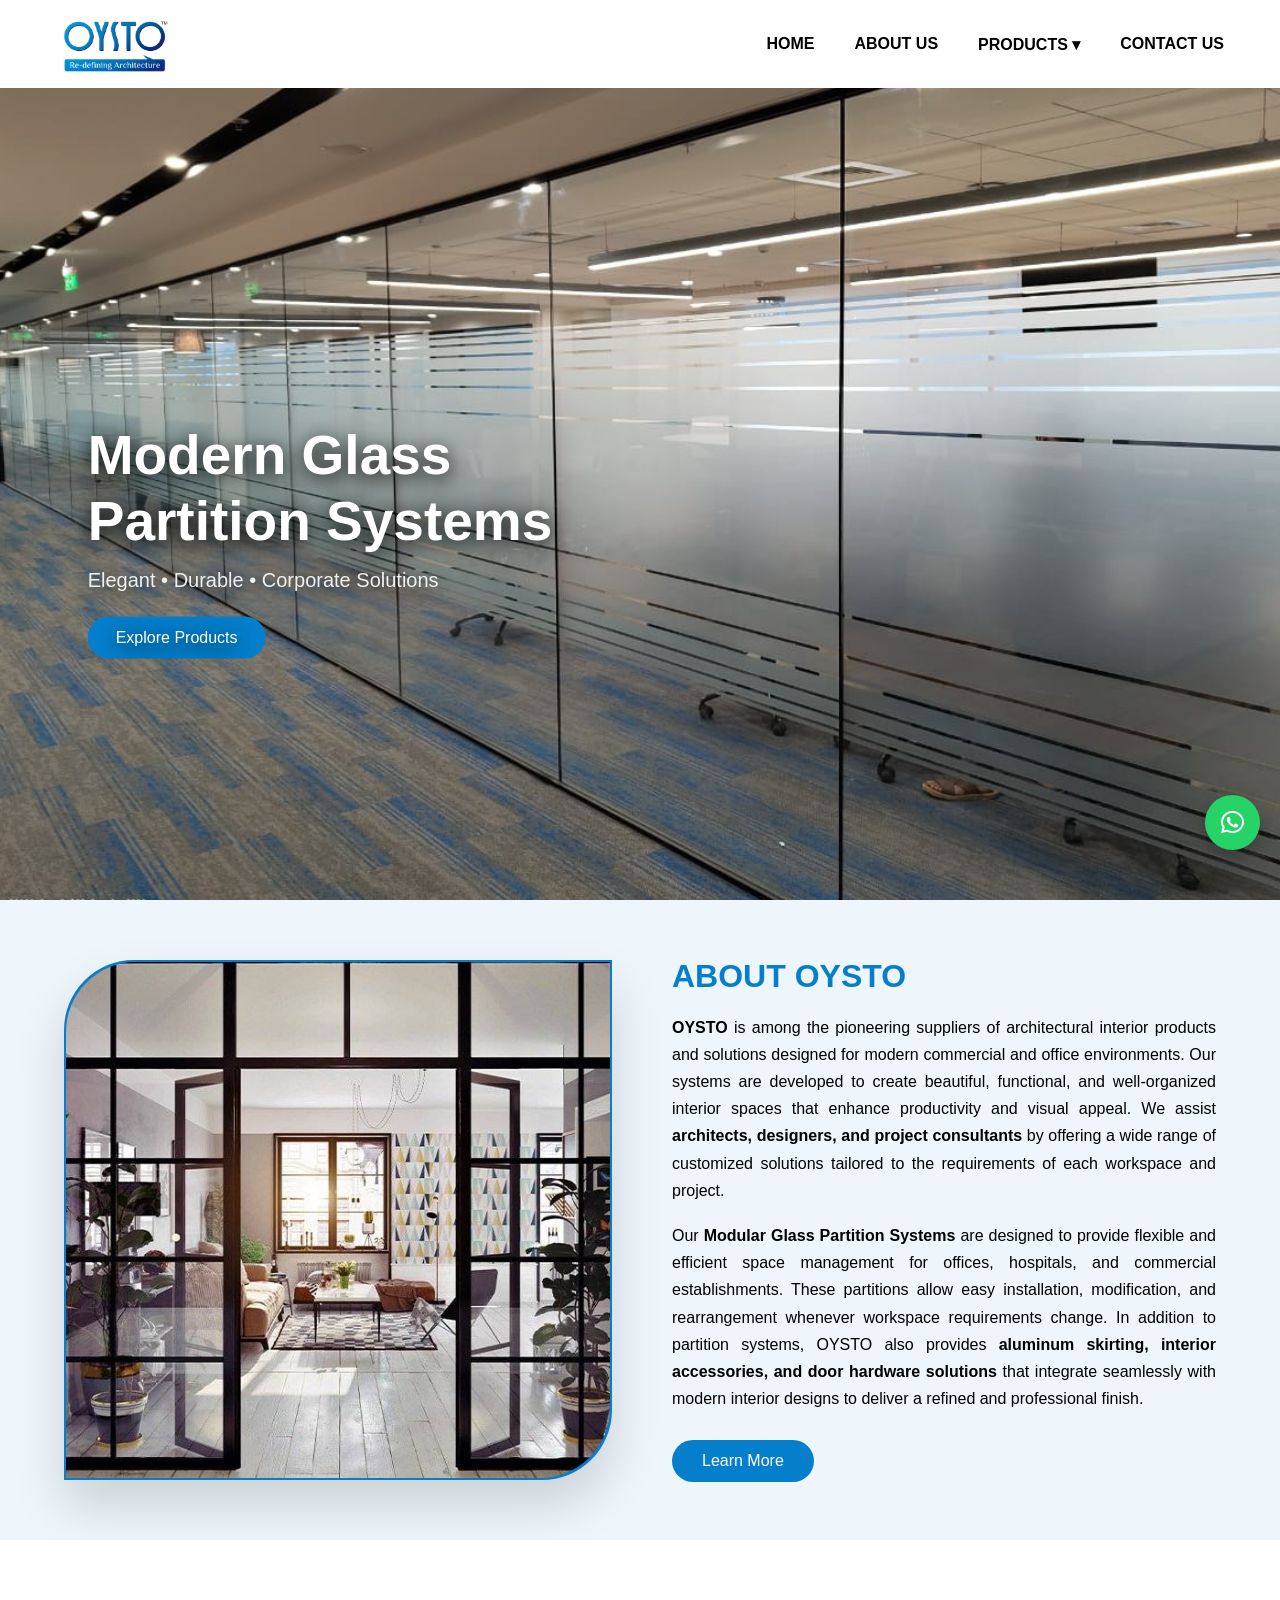
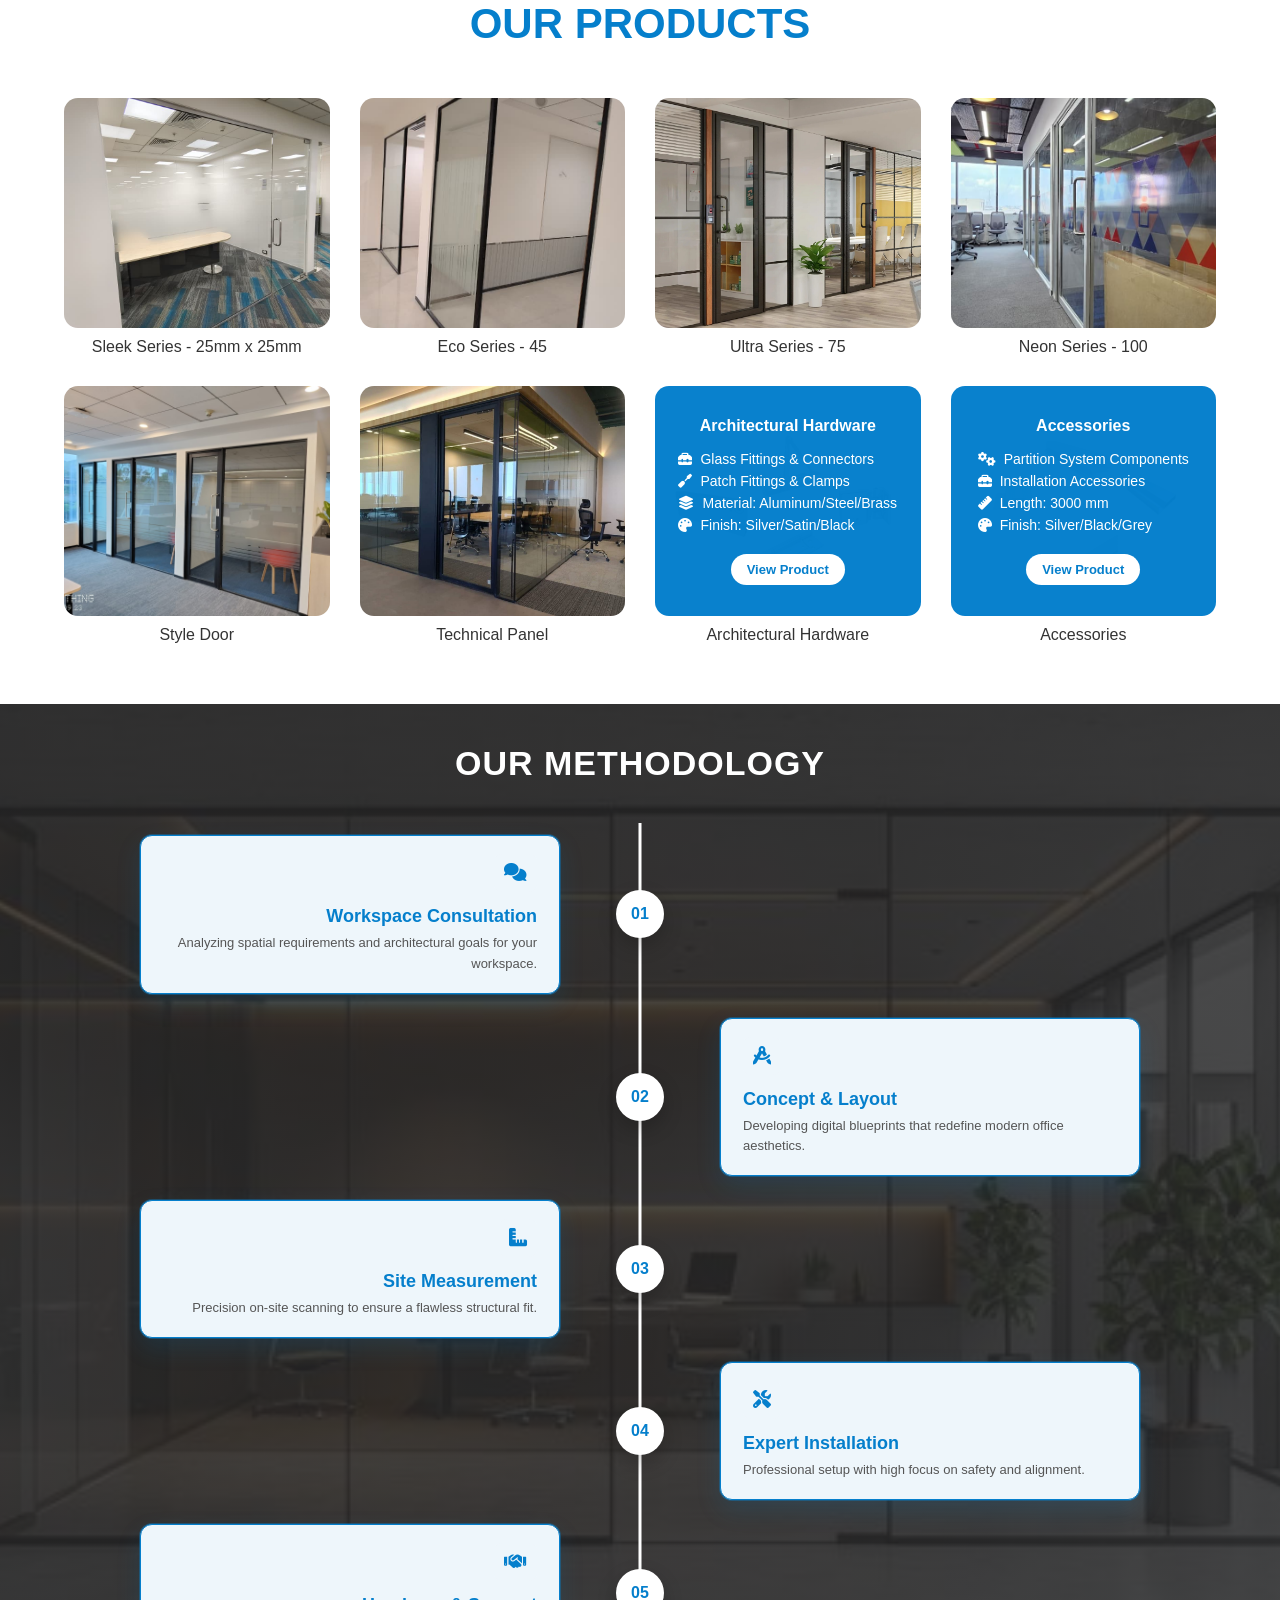
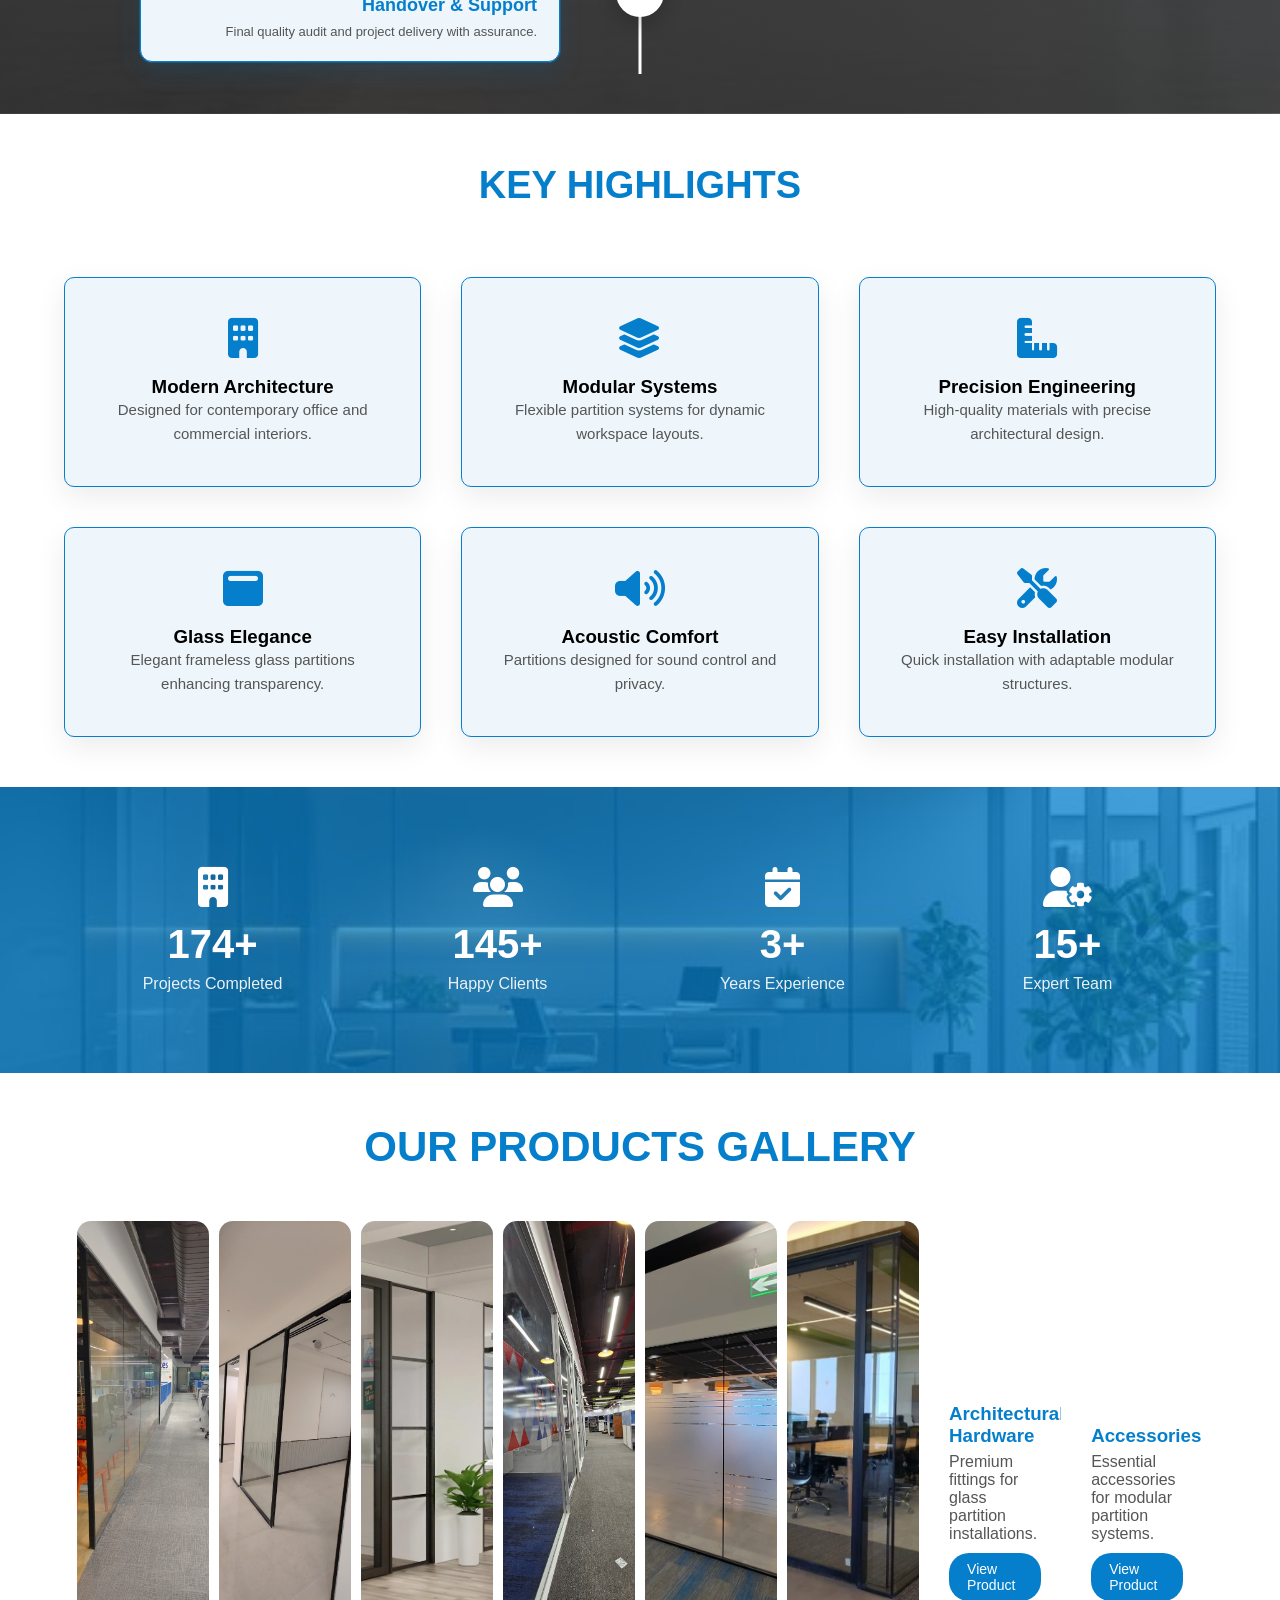
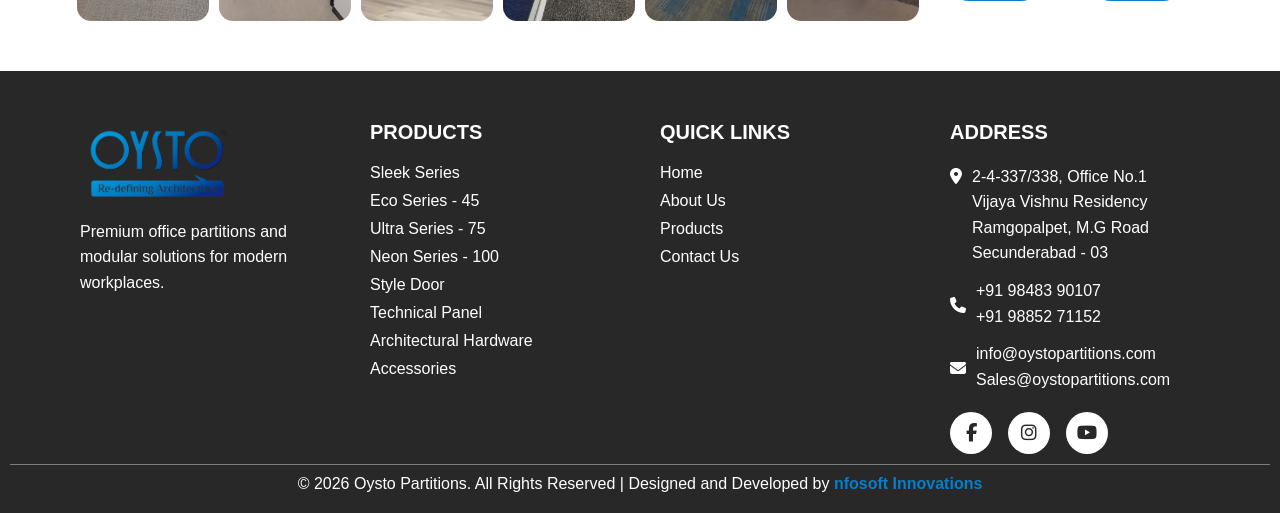
==== commit 91417ff7: "oysto" ====
--- a/index.html
+++ b/index.html
@@ -163,8 +163,8 @@
                 <img src="images/door1.png">
                 <div class="ovrlay"></div>
                 <div class="hero-content">
-                    <h1>Modern Glass <br>Partition Systems</h1>
-                    <p>Elegant • Durable • Corporate Solutions</p>
+                    <h1>Premium Glass <br>Door Solutions</h1>
+<p>Stylish • Secure • Modern Interiors</p>
                     <a href="product.html" class="hero-btn">Explore Products</a>
                 </div>
             </div>
@@ -174,8 +174,8 @@
                 <img src="images/door3.png">
                 <div class="ovrlay"></div>
                 <div class="hero-content">
-                    <h1>Modern Glass<br> Partition Systems</h1>
-                    <p>Elegant • Durable • Corporate Solutions</p>
+                    <h1>Elegant Glass <br>Door Systems</h1>
+<p>Designed for Style • Built for Strength</p>
                     <a href="product.html" class="hero-btn">Explore Products</a>
                 </div>
             </div>
@@ -185,8 +185,8 @@
                 <img src="images/neon1.png">
                 <div class="ovrlay"></div>
                 <div class="hero-content">
-                    <h1>Modern Glass <br>Partition Systems</h1>
-                    <p>Elegant • Durable • Corporate Solutions</p>
+                    <h1>Luxury Glass <br>Door Designs</h1>
+<p>Enhancing Spaces with Modern Elegance</p>
                     <a href="product.html" class="hero-btn">Explore Products</a>
                 </div>
             </div>
@@ -196,8 +196,8 @@
                 <img src="images/door2.png">
                 <div class="ovrlay"></div>
                 <div class="hero-content">
-                    <h1>Modern Glass<br> Partition Systems</h1>
-                    <p>Elegant • Durable • Corporate Solutions</p>
+                   <h1>Glass Door <br>Solutions</h1>
+<p>Modern • Durable • High Performance</p>
                     <a href="product.html" class="hero-btn">Explore Products</a>
                 </div>
             </div>
@@ -207,8 +207,8 @@
                 <img src="images/techpanel1.png">
                 <div class="ovrlay"></div>
                 <div class="hero-content">
-                    <h1>Modern Glass <br>Partition Systems</h1>
-                    <p>Elegant • Durable • Corporate Solutions</p>
+                    <h1>Frameless Glass <br>Door Solutions</h1>
+<p>Seamless Design • Modern Luxury</p>
                     <a href="product.html" class="hero-btn">Explore Products</a>
                 </div>
             </div>
@@ -232,8 +232,15 @@
 let index = 0;
 
 function slideHero(){
+
+/* REMOVE OLD ACTIVE */
+slides.forEach(slide => slide.classList.remove("active"));
+
 index++;
-track.style.transform = `translateX(-${index * 100}vw)`;
+track.style.transform = `translateX(-${index * 100}%)`;
+
+/* ADD ACTIVE CLASS */
+slides[index].classList.add("active");
 
 if(index === slides.length - 1){
 setTimeout(()=>{
@@ -241,6 +248,9 @@
 track.style.transform="translateX(0)";
 index=0;
 
+slides.forEach(s => s.classList.remove("active"));
+slides[0].classList.add("active");
+
 setTimeout(()=>{
 track.style.transition="transform 0.7s ease-in-out";
 },50);
@@ -249,9 +259,11 @@
 }
 }
 
+/* INITIAL ACTIVE */
+slides[0].classList.add("active");
+
 setInterval(slideHero,3500);
 </script>
-
 
 
 
--- a/css/index.css
+++ b/css/index.css
@@ -8,50 +8,30 @@
 overflow-x:hidden;
 width:100%;
 }
-
 /* NAVBAR */
+
 #navbar{
 position:fixed;
-width:100%;
 top:0;
 left:0;
+width:100%;
+background:white;
 z-index:1000;
-background:
-linear-gradient(rgba(58, 55, 55, 0.5));
-box-shadow:none;
-transition:background 0.3s ease, box-shadow 0.3s ease;
-}
-
-/* TEXT COLOR ON HERO */
-
-#navbar:not(.navbar-scrolled) .nav-links a{
-color:white;
-}
-
-#navbar.navbar-scrolled{
-background:white; /* transparent color */
-backdrop-filter:blur(0px);
--webkit-backdrop-filter:blur(8px);
-box-shadow:0 2px 20px rgba(0,0,0,0.08);
-}
-
-
-.navbar-scrolled .nav-links a{
-color:black;
-}
-
-#navbar .nav-links a:hover{
-color:#057fcc;
+transition:0.3s;
+}
+
+.navbar-scrolled{
+box-shadow:0 4px 15px rgba(0,0,0,0.1);
 }
 
 /* CONTAINER */
 .nav-container{
 width:100%;
 max-width:1200px;
-margin:auto;
+margin:0 auto;
 display:flex;
+align-items:center;
 justify-content:space-between;
-align-items:center;
 padding:14px 16px;
 }
 
@@ -61,15 +41,18 @@
 height:60px;
 display:block;
 }
-
+.menu-toggle{
+display:none;
+font-size:26px;
+cursor:pointer;
+}
 /* NAV LINKS */
 
 .nav-links{
 display:flex;
 list-style:none;
-gap:50px;
+gap:40px;
 align-items:center;
-
 }
 
 .nav-links a{
@@ -77,10 +60,15 @@
 font-weight:700;
 position:relative;
 transition:0.3s;
+color:black;
 text-transform:uppercase;
 }
 
-/* HOVER LINE */
+/* HOVER */
+
+.nav-links a:hover{
+color:#057fcc;
+}
 
 .nav-links > li > a::after{
 content:"";
@@ -123,21 +111,23 @@
 transition:0.35s;
 
 /* IMAGE BACKGROUND */
+
 background:white;
-
-
 background-size:contain;
 background-position:center;
 background-repeat:no-repeat;
 
 box-shadow:0 15px 35px rgba(0,0,0,0.15);
 }
+
+/* SHOW DROPDOWN */
 
 .dropdown:hover .dropdown-menu{
 opacity:1;
 transform:translateY(0);
 pointer-events:auto;
 }
+
 /* Dropdown Item base style */
 .dropdown-item {
     display: block;
@@ -155,6 +145,15 @@
     background: #057fcc;
     color: white !important; /* Hover chesinappudu white avvali */
 }
+
+
+.dropdown-menu.show{
+opacity:1;
+transform:translateY(0);
+pointer-events:auto;
+display:flex;
+}
+
 /* MOBILE MENU */
 
 .menu-toggle{
@@ -164,7 +163,7 @@
 }
 
 
-/* ================= MOBILE NAVBAR ================= */
+
 
 @media (max-width:768px){
 
@@ -270,8 +269,6 @@
 
 
 
-
-
 /* HERO */
 
 .hero{
@@ -288,16 +285,23 @@
 overflow:hidden;
 }
 
+/* TRACK */
+
 .hero-track{
 display:flex;
 height:100%;
 transition:transform 0.7s ease-in-out;
-}
+width:100%;
+}
+
+/* SLIDE */
 
 .hero-slide{
-min-width:100vw;
+min-width:100%;
 height:100vh;
 position:relative;
+flex-shrink:0;
+overflow:hidden; /* IMPORTANT FIX */
 }
 
 /* IMAGE */
@@ -306,13 +310,26 @@
 width:100%;
 height:100%;
 object-fit:cover;
-}
-
-/* REMOVE FULL OVERLAY */
-/* .ovrlay { ❌ no longer needed } */
-
+
+/* REMOVE GLOBAL ZOOM */
+animation:none;
+}
+
+/* ONLY ACTIVE SLIDE ZOOM */
+
+.hero-slide.active img{
+animation:zoomHero 10s ease forwards;
+}
+
+/* ZOOM KEYFRAMES */
+
+@keyframes zoomHero{
+0%{transform:scale(1);}
+100%{transform:scale(1.15);}
+}
 
 /* CONTENT */
+
 .hero-content{
 position:absolute;
 top:60%;
@@ -323,15 +340,9 @@
 max-width:800px;
 padding:20px;
 
-/* REMOVE BOX LOOK */
-background:none;
-border:none;
-backdrop-filter:none;
-
-/* ADD SOFT SHADE */
-text-shadow: 0px 4px 20px rgba(0,0,0,1.8);
-}
-
+/* TEXT SHADOW */
+text-shadow:0 4px 20px rgba(0,0,0,1);
+}
 
 /* TITLE */
 
@@ -339,6 +350,7 @@
 font-size:55px;
 font-weight:600;
 margin-bottom:15px;
+line-height:1.2;
 }
 
 /* TEXT */
@@ -375,13 +387,14 @@
 height:90vh;
 }
 
-/* CONTENT */
+/* CONTENT CENTER */
 
 .hero-content{
+top:65%;
+left:50%;
+transform:translate(-50%,-50%);
+text-align:center;
 width:90%;
-left:50%;
-top:65%;
-transform:translate(-50%,-50%);
 padding:15px;
 }
 
@@ -406,13 +419,15 @@
 font-size:14px;
 }
 
-/* IMAGE FIX */
+/* IMAGE POSITION */
 
 .hero-slide img{
 object-position:center;
 }
 
 }
+
+/* SMALL MOBILE */
 
 @media(max-width:480px){
 
@@ -1629,6 +1644,82 @@
 
 
 
+/* LAST 2 PANELS (7 & 8) */
+
+/* REMOVE IMAGE COMPLETELY */
+.panel-container .panel:nth-child(7) img,
+.panel-container .panel:nth-child(8) img{
+display:none;
+}
+
+/* WHITE BACKGROUND */
+.panel-container .panel:nth-child(7),
+.panel-container .panel:nth-child(8){
+background:white;
+}
+
+/* FULL WHITE OVERLAY */
+.panel-container .panel:nth-child(7) .panel-info,
+.panel-container .panel:nth-child(8) .panel-info{
+background:white;
+opacity:1;
+color:#333;
+}
+
+/* TEXT COLORS */
+.panel-container .panel:nth-child(7) .panel-info h3,
+.panel-container .panel:nth-child(8) .panel-info h3{
+color:#057fcc;
+}
+
+.panel-container .panel:nth-child(7) .panel-info p,
+.panel-container .panel:nth-child(8) .panel-info p{
+color:#555;
+}
+
+/* BUTTON */
+.panel-container .panel:nth-child(7) .panel-info a,
+.panel-container .panel:nth-child(8) .panel-info a{
+background:#057fcc;
+color:white;
+}
+
+/* REMOVE HOVER EFFECT */
+.panel-container .panel:nth-child(7):hover,
+.panel-container .panel:nth-child(8):hover{
+flex:1;
+}
+
+.panel-container .panel:nth-child(7):hover img,
+.panel-container .panel:nth-child(8):hover img{
+transform:none;
+}
+/* LAST 2 PANELS (7 & 8) */
+
+/* SHOW CONTENT ALWAYS */
+.panel-container .panel:nth-child(7) .panel-info,
+.panel-container .panel:nth-child(8) .panel-info{
+opacity:1;
+}
+
+/* KEEP SAME GRADIENT (NOT WHITE) */
+.panel-container .panel:nth-child(7) .panel-info,
+.panel-container .panel:nth-child(8) .panel-info{
+background:white;
+color:white;
+}
+
+/* KEEP HOVER EFFECT SAME */
+.panel-container .panel:nth-child(7):hover,
+.panel-container .panel:nth-child(8):hover{
+flex:3;
+}
+
+.panel-container .panel:nth-child(7):hover img,
+.panel-container .panel:nth-child(8):hover img{
+transform:scale(1.1);
+}
+
 
 
 
@@ -2079,7 +2170,7 @@
 
 .float-whatsapp{
 position:fixed;
-bottom:95px;
+bottom:50px;
 right:20px;
 text-decoration: none;
 width:55px;
@@ -2161,52 +2252,27 @@
 }
 
 
-
-
-
-
-
-.download-file-btn {
-    display: none;
-    align-items: center;
-    justify-content: center;
-    gap: 10px;
-    padding: 14px 20px;
-    background: #6c63ff; /* నీ పర్పుల్ థీమ్ */
-    color: white;
-    border: none;
-    border-radius: 8px;
-    cursor: pointer;
-    font-size: 16px;
-    font-weight: 600;
-    width: 100%;
-    transition: 0.3s;
-    margin-top: 15px;
-}
-
-.download-file-btn:hover {
-    background: #49326b;
-    transform: translateY(-2px);
-    box-shadow: 0 5px 15px rgba(108, 99, 255, 0.3);
-}
-.download-file-btn {
-    display: none; /* మొదట కనిపించదు */
-    align-items: center;
-    justify-content: center;
-    gap: 10px;
-    padding: 15px 30px;
-    background-color: #0082ca; /* ఇమేజ్ లో ఉన్న బ్లూ కలర్ */
-    color: white;
-    border: none;
-    border-radius: 5px;
-    cursor: pointer;
-    font-size: 18px;
-    font-weight: bold;
-    margin: 20px auto;
-    transition: 0.3s ease;
-}
-
-.download-file-btn:hover {
-    background-color: #005f91;
-    transform: scale(1.05);
-}+/* HIDE PHONE IN DESKTOP */
+
+.float-phone{
+display:none;
+}
+
+/* MOBILE VIEW */
+
+@media(max-width:768px){
+
+.float-whatsapp{
+bottom:95px;
+}
+
+/* SHOW PHONE ICON IN MOBILE */
+.float-phone{
+display:flex;   /* IMPORTANT FIX */
+bottom:20px;
+}
+
+}
+
+
+
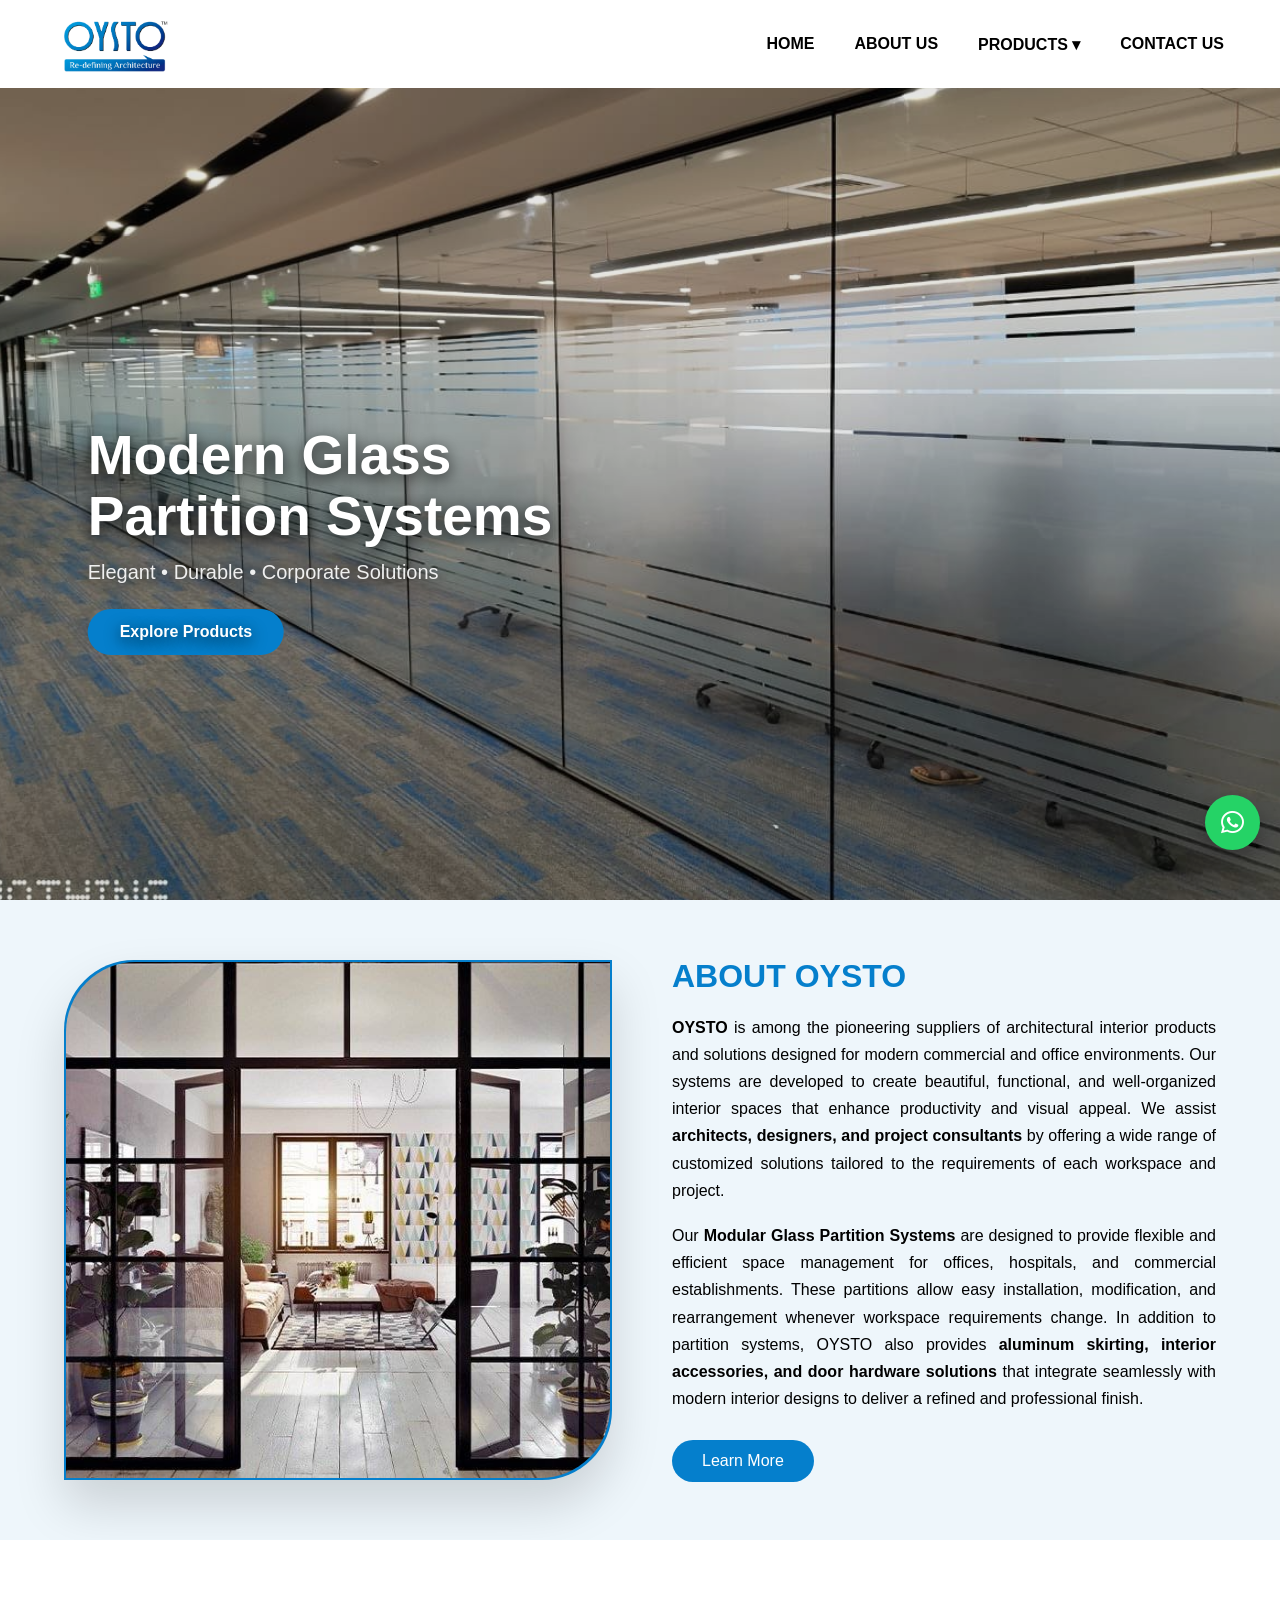
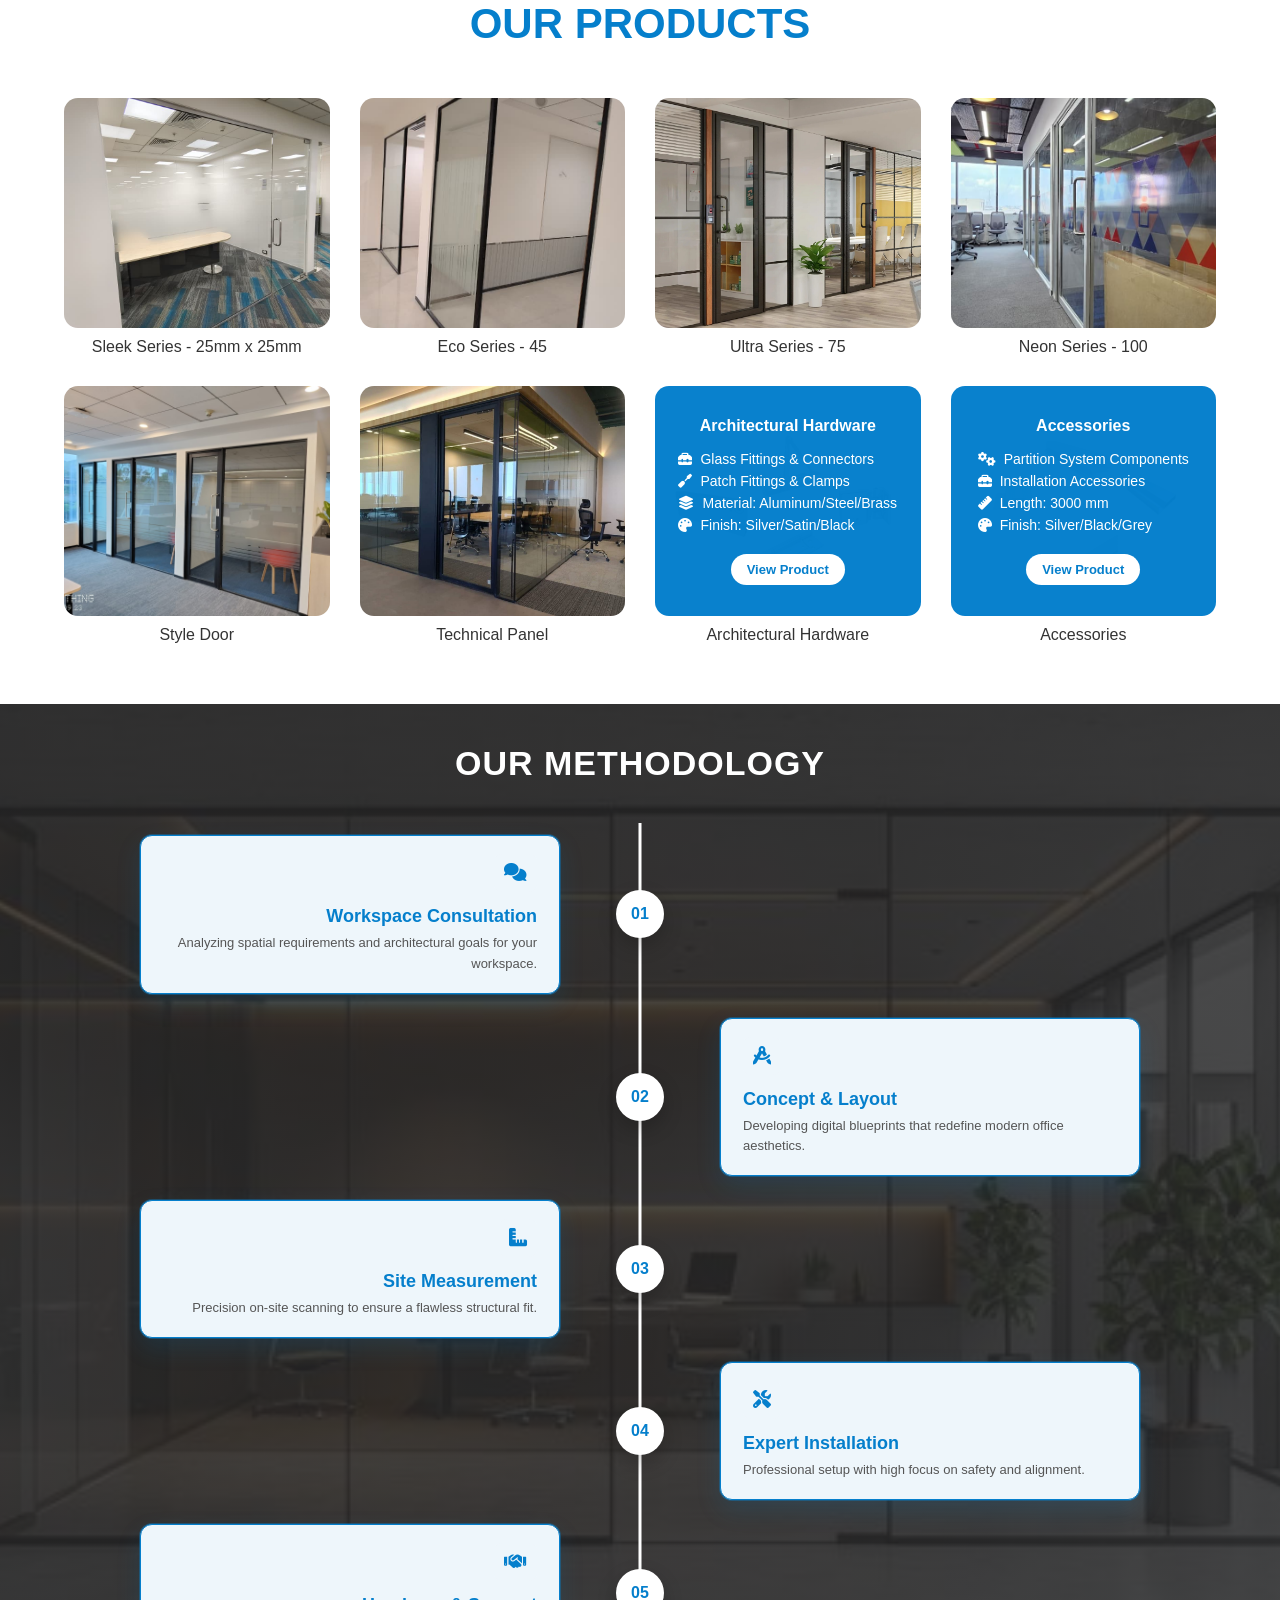
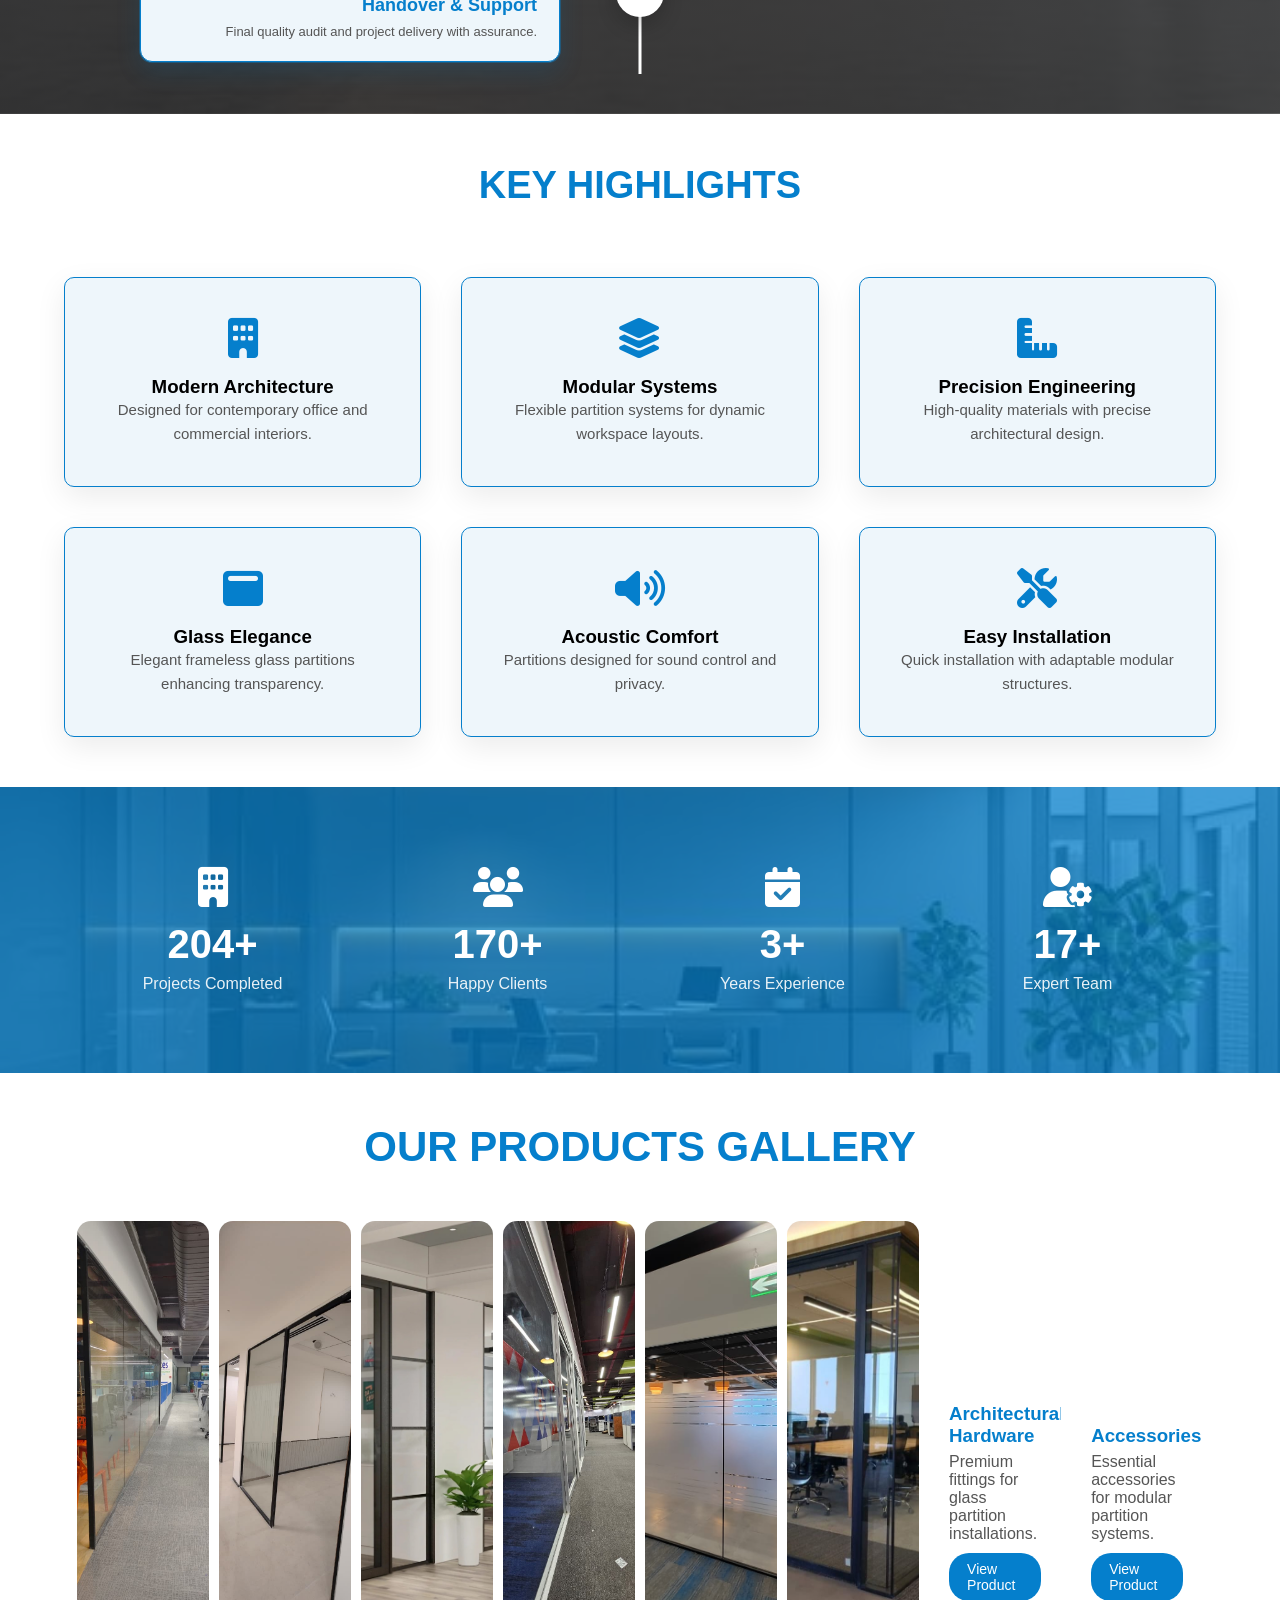
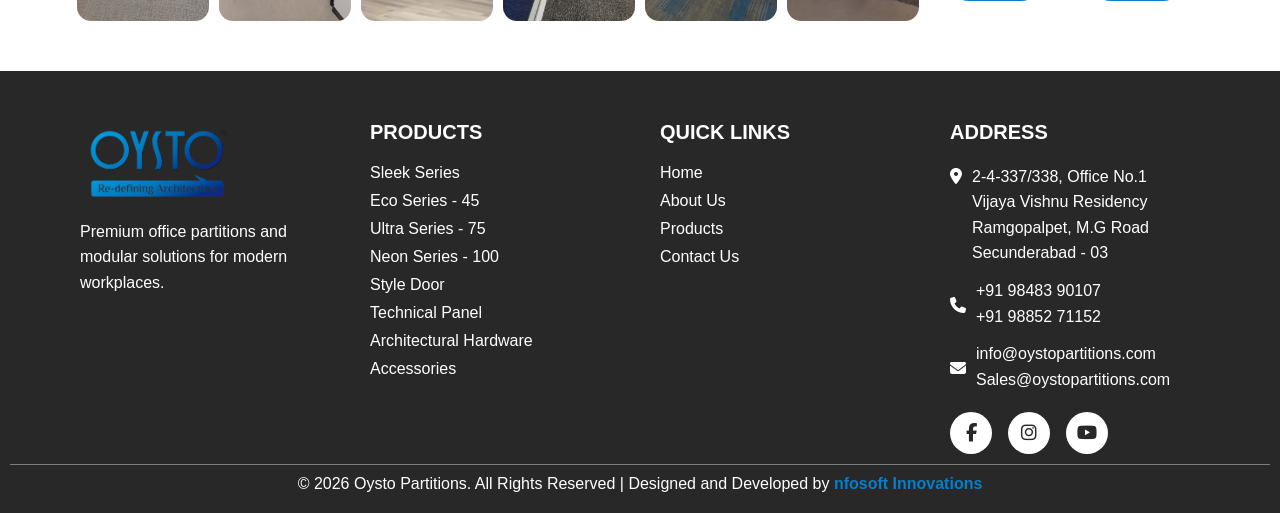
==== commit daf34348: "oysto" ====
--- a/index.html
+++ b/index.html
@@ -231,38 +231,36 @@
 
 let index = 0;
 
-function slideHero(){
-
-/* REMOVE OLD ACTIVE */
-slides.forEach(slide => slide.classList.remove("active"));
-
-index++;
-track.style.transform = `translateX(-${index * 100}%)`;
-
-/* ADD ACTIVE CLASS */
-slides[index].classList.add("active");
-
-if(index === slides.length - 1){
-setTimeout(()=>{
-track.style.transition="none";
-track.style.transform="translateX(0)";
-index=0;
-
-slides.forEach(s => s.classList.remove("active"));
-slides[0].classList.add("active");
-
-setTimeout(()=>{
-track.style.transition="transform 0.7s ease-in-out";
-},50);
-
-},700);
-}
+function slideHero() {
+    index++;
+    
+    // Smooth transition enable chesi slide chestundi
+    track.style.transition = "transform 0.7s ease-in-out";
+    track.style.transform = `translateX(-${index * 100}%)`;
+
+    // Active class update (for Zoom Animation)
+    slides.forEach(slide => slide.classList.remove("active"));
+    
+    // Index check: Clone slide deggara unte first slide ki active class ivvali
+    if (index === slides.length - 1) {
+        slides[0].classList.add("active");
+        
+        // Loop Reset Logic (Transition lekunda silent ga shift chestundi)
+        setTimeout(() => {
+            track.style.transition = "none";
+            track.style.transform = "translateX(0)";
+            index = 0;
+        }, 700); // 700ms anedi transition time ki equal ga undali
+    } else {
+        slides[index].classList.add("active");
+    }
 }
 
 /* INITIAL ACTIVE */
 slides[0].classList.add("active");
 
-setInterval(slideHero,3500);
+/* Start Slider */
+setInterval(slideHero, 3500);
 </script>
 
 
--- a/css/index.css
+++ b/css/index.css
@@ -268,178 +268,186 @@
 
 
 
-
-/* HERO */
-
-.hero{
-position:relative;
-height:100vh;
-overflow:hidden;
-}
-
-/* SLIDER */
-
-.hero-slider{
-width:100%;
-height:100%;
-overflow:hidden;
-}
-
-/* TRACK */
-
-.hero-track{
-display:flex;
-height:100%;
-transition:transform 0.7s ease-in-out;
-width:100%;
-}
-
-/* SLIDE */
-
-.hero-slide{
-min-width:100%;
-height:100vh;
-position:relative;
-flex-shrink:0;
-overflow:hidden; /* IMPORTANT FIX */
-}
-
-/* IMAGE */
-
-.hero-slide img{
-width:100%;
-height:100%;
-object-fit:cover;
-
-/* REMOVE GLOBAL ZOOM */
-animation:none;
-}
-
-/* ONLY ACTIVE SLIDE ZOOM */
-
-.hero-slide.active img{
-animation:zoomHero 10s ease forwards;
-}
-
-/* ZOOM KEYFRAMES */
-
-@keyframes zoomHero{
-0%{transform:scale(1);}
-100%{transform:scale(1.15);}
-}
-
-/* CONTENT */
-
-.hero-content{
-position:absolute;
-top:60%;
-left:25%;
-transform:translate(-50%,-50%);
-color:white;
-text-align:left;
-max-width:800px;
-padding:20px;
-
-/* TEXT SHADOW */
-text-shadow:0 4px 20px rgba(0,0,0,1);
-}
-
-/* TITLE */
-
-.hero-content h1{
-font-size:55px;
-font-weight:600;
-margin-bottom:15px;
-line-height:1.2;
-}
-
-/* TEXT */
-
-.hero-content p{
-font-size:20px;
-margin-bottom:25px;
-opacity:0.9;
-}
-
-/* BUTTON */
-
-.hero-btn{
-display:inline-block;
-padding:12px 28px;
-background:#057fcc;
-color:white;
-border-radius:30px;
-text-decoration:none;
-transition:0.3s;
-}
-
-.hero-btn:hover{
-transform:translateY(-3px);
-background:#046bb0;
-}
-
-
-/* ================= MOBILE ================= */
-
-@media(max-width:768px){
-
-.hero{
-height:90vh;
-}
-
-/* CONTENT CENTER */
-
-.hero-content{
-top:65%;
-left:50%;
-transform:translate(-50%,-50%);
-text-align:center;
-width:90%;
-padding:15px;
-}
-
-/* TITLE */
-
-.hero-content h1{
-font-size:28px;
-line-height:1.3;
-}
-
-/* TEXT */
-
-.hero-content p{
-font-size:15px;
-margin-bottom:18px;
-}
-
-/* BUTTON */
-
-.hero-btn{
-padding:10px 22px;
-font-size:14px;
-}
-
-/* IMAGE POSITION */
-
-.hero-slide img{
-object-position:center;
-}
-
-}
-
-/* SMALL MOBILE */
-
-@media(max-width:480px){
-
-.hero-content h1{
-font-size:24px;
-}
-
-.hero-content p{
-font-size:14px;
-}
-
-}
+/* ================= GLOBAL & RESET ================= */
+* {
+    margin: 0;
+    padding: 0;
+    box-sizing: border-box;
+}
+
+body {
+    overflow-x: hidden; /* Horizontal scroll rakunda untundi */
+}
+
+/* ================= HERO SECTION ================= */
+.hero {
+    position: relative;
+    height: 100vh;
+    width: 100%;
+    overflow: hidden;
+    background: #000; /* Loading appudu black background kanipistundi */
+}
+
+/* SLIDER CONTAINER */
+.hero-slider {
+    width: 100%;
+    height: 100%;
+    overflow: hidden;
+}
+
+/* TRACK: Idhi slides ni line lo peduthundi */
+.hero-track {
+    display: flex;
+    height: 100%;
+    width: 100%;
+    transition: transform 0.7s ease-in-out;
+    will-change: transform;
+}
+
+/* SLIDE: Main Fix ikkade undi */
+.hero-slide {
+    flex: 0 0 100%; /* Slide eppudu 100% width maintain chestundi, shrink avvadu */
+    width: 100%;
+    height: 100vh;
+    position: relative;
+    overflow: hidden;
+}
+
+/* IMAGE SETTINGS */
+.hero-slide img {
+    width: 100%;
+    height: 100%;
+    object-fit: cover; /* Image stretch avvakunda maintain chestundi */
+    object-position: center center;
+    display: block;
+    animation: none;
+}
+
+/* ACTIVE SLIDE ZOOM ANIMATION */
+.hero-slide.active img {
+    animation: zoomHero 10s ease forwards;
+}
+
+@keyframes zoomHero {
+    0% { transform: scale(1); }
+    100% { transform: scale(1.1); }
+}
+
+/* OVERLAY: Text clear ga kanipichadaniki */
+.ovrlay {
+    position: absolute;
+    top: 0;
+    left: 0;
+    width: 100%;
+    height: 100%;
+    background: rgba(0, 0, 0, 0.1); /* Slight dark layer */
+    z-index: 1;
+}
+
+/* ================= CONTENT STYLES ================= */
+.hero-content {
+    position: absolute;
+    top: 60%;
+    left: 25%;
+    transform: translate(-50%, -50%);
+    color: white;
+    text-align: left;
+    max-width: 800px;
+    padding: 20px;
+    z-index: 2;
+    text-shadow: 0 4px 15px rgba(0, 0, 0, 0.8);
+}
+
+.hero-content h1 {
+    font-size: 55px;
+    font-weight: 700;
+    margin-bottom: 15px;
+    line-height: 1.1;
+}
+
+.hero-content p {
+    font-size: 20px;
+    margin-bottom: 25px;
+    opacity: 0.9;
+}
+
+.hero-btn {
+    display: inline-block;
+    padding: 14px 32px;
+    background: #057fcc;
+    color: white;
+    border-radius: 50px;
+    text-decoration: none;
+    font-weight: 600;
+    transition: 0.3s ease;
+}
+
+.hero-btn:hover {
+    transform: translateY(-3px);
+    background: #046bb0;
+    box-shadow: 0 5px 15px rgba(5, 127, 204, 0.4);
+}
+
+/* ================= MOBILE RESPONSIVE (Fix for Half Image) ================= */
+
+@media (max-width: 768px) {
+    .hero {
+        height: 100vh; /* Mobile lo full screen coverage */
+    }
+
+    .hero-track {
+        display: flex; /* Flex layout ni force chestundi */
+    }
+
+    .hero-slide {
+        flex: 0 0 100%; /* Kachitanga okka slide matrame screen lo untundi */
+        width: 100%;
+    }
+
+    .hero-content {
+        top: 70%;
+        left: 50%;
+        transform: translate(-50%, -50%);
+        text-align: left;
+        width: 90%;
+        max-width: none;
+        padding: 10px;
+    }
+
+    .hero-content h1 {
+        font-size: 32px;
+        margin-bottom: 10px;
+    }
+
+    .hero-content p {
+        font-size: 16px;
+        margin-bottom: 20px;
+    }
+
+    .hero-btn {
+        padding: 12px 26px;
+        font-size: 15px;
+    }
+}
+
+/* VERY SMALL DEVICES */
+@media (max-width: 480px) {
+    .hero-content h1 {
+        font-size: 28px;
+    }
+    
+    .hero-content p {
+        font-size: 14px;
+    }
+}
+
+
+
+
+
+
+
+
 
 
 
@@ -1621,26 +1629,62 @@
 transform:translateY(0);
 }
 
-
-
-
-
-
-
-/* Mobile */
 @media(max-width:900px){
-.panel-container{
-flex-direction:column;
-height:auto;
-max-width:600px;  /* optional better look */
-margin:auto;
-}
-
-.panel{
-height:250px;
-}
-
-}
+
+  /* Section spacing */
+  .products-panels{
+    padding:30px 4%;
+  }
+
+  /* Stack panels vertically */
+  .panel-container{
+    display:flex;
+    flex-direction:column;
+    gap:15px;
+    height:auto;
+    max-width:100%;
+    margin:auto;
+    overflow:visible; /* IMPORTANT */
+  }
+
+  /* Each panel */
+  .panel{
+    width:100%;
+    height:220px;
+    flex:none; /* VERY IMPORTANT (fixes missing panels) */
+    border-radius:12px;
+  }
+
+  /* Image */
+  .panel img{
+    width:100%;
+    height:100%;
+    object-fit:cover;
+  }
+
+  /* Content overlay */
+  .panel-info{
+    opacity:1; /* Always visible on mobile */
+    padding:15px;
+    background:linear-gradient(transparent, rgba(0,0,0,0.75));
+  }
+
+  /* Disable hover effects (no hover on mobile) */
+  .panel:hover{
+    flex:none;
+  }
+
+  .panel:hover img{
+    transform:none;
+  }
+
+  .panel:hover .panel-info{
+    opacity:1;
+  }
+
+
+}
+
 
 
 
